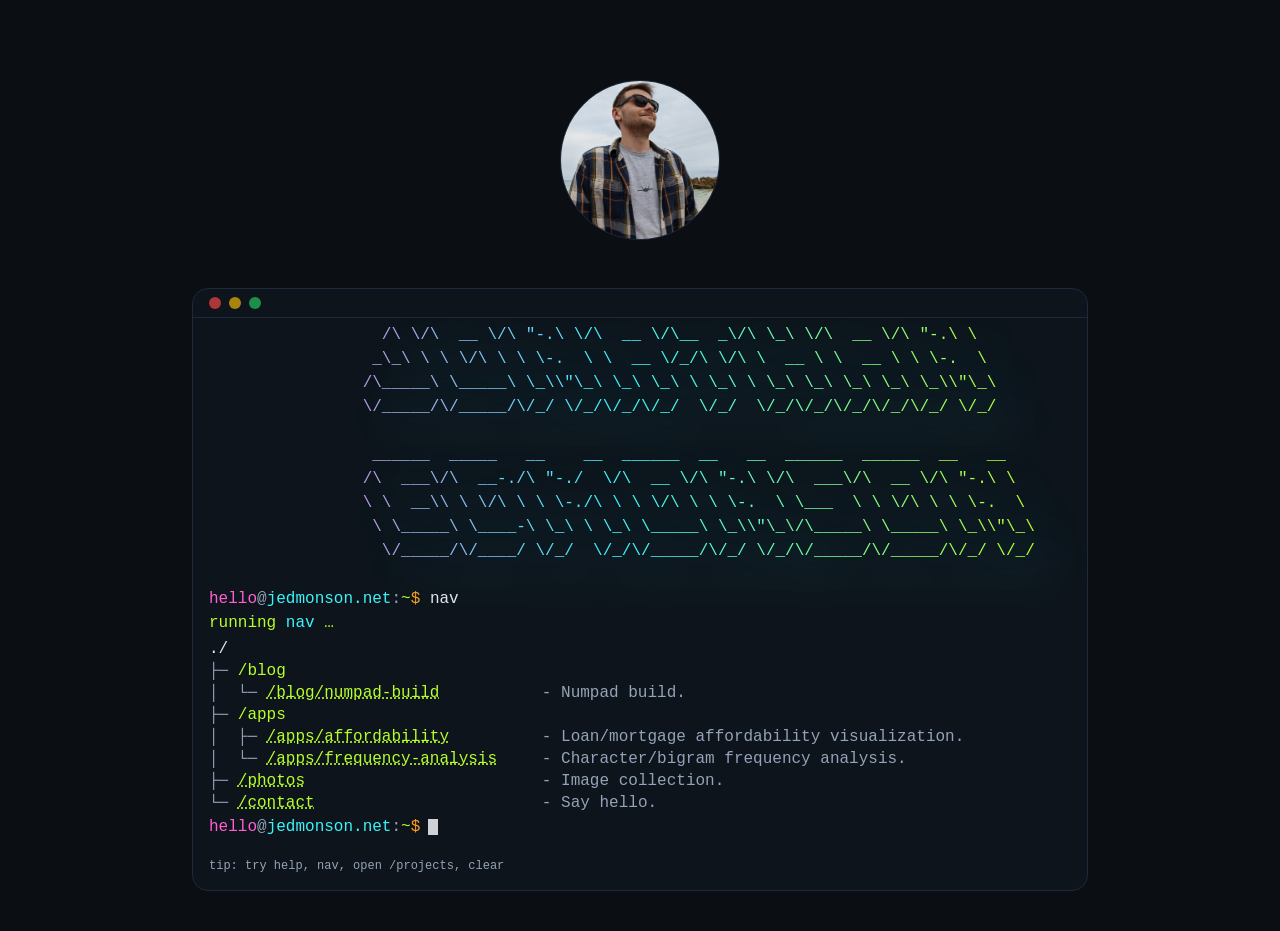
==== index.html @ d6da4b5f "Updates" ====
<!DOCTYPE html><!--hPspwB7ztLzhNXKHfV_nj--><html lang="en" class="space_grotesk_fb46a143-module__pjLNiW__variable ubuntu_mono_468e43f7-module__rCY5oG__variable"><head><meta charSet="utf-8"/><meta name="viewport" content="width=device-width, initial-scale=1"/><link rel="preload" href="/_next/static/media/0c89a48fa5027cee-s.p.4564287c.woff2" as="font" crossorigin="" type="font/woff2"/><link rel="preload" href="/_next/static/media/61632ccc178e84bd-s.p.db44ccba.woff2" as="font" crossorigin="" type="font/woff2"/><link rel="preload" href="/_next/static/media/f993dba6660b9bd1-s.p.c21cf68e.woff2" as="font" crossorigin="" type="font/woff2"/><link rel="preload" as="image" href="/pics/headshot1.jpg"/><link rel="stylesheet" href="/_next/static/chunks/d508c088ffe432ab.css" data-precedence="next"/><link rel="stylesheet" href="/_next/static/chunks/d058c4125a33ba84.css" data-precedence="next"/><link rel="preload" as="script" fetchPriority="low" href="/_next/static/chunks/8225301e3b9dea7f.js"/><script src="/_next/static/chunks/d1a8cac2f0e8a33d.js" async=""></script><script src="/_next/static/chunks/053523a1195d1477.js" async=""></script><script src="/_next/static/chunks/72932e4714423446.js" async=""></script><script src="/_next/static/chunks/turbopack-77e9cb626521963f.js" async=""></script><script src="/_next/static/chunks/221d1285eee8946b.js" async=""></script><script src="/_next/static/chunks/8d30d41594a0d9d9.js" async=""></script><script src="/_next/static/chunks/a7d1317ad844e927.js" async=""></script><script src="/_next/static/chunks/71174c0bf6d02a50.js" async=""></script><link rel="preload" href="https://www.googletagmanager.com/gtag/js?id=G-EGDLX3E1JZ" as="script"/><meta name="next-size-adjust" content=""/><title>Jonathan Edmonson</title><meta name="description" content="Jonathan Edmonson | An aspiring technologist with expertise in software engineering, data systems, and problem solving."/><script src="/_next/static/chunks/a6dad97d9634a72d.js" noModule=""></script></head><body class="min-h-screen bg-terminal-bg text-terminal-text antialiased font-sans"><div hidden=""><!--$--><!--/$--></div><div class="flex justify-center min-h-screen p-8 md:p-10"><div class="w-full max-w-4xl space-y-10 md:space-y-12"><div class="flex justify-center pt-6 md:pt-10"><div class="relative h-40 w-40 rounded-full border border-slate-800 bg-terminal-panel shadow-soft overflow-hidden"><img alt="Profile" width="160" height="160" decoding="async" data-nimg="1" class="h-full w-full object-cover scale-x-[-1]" style="color:transparent" src="/pics/headshot1.jpg"/></div></div><div class="rounded-2xl shadow-soft bg-terminal-panel border border-slate-800 font-mono"><div class="flex items-center gap-2 px-4 py-2 border-b border-slate-800"><span class="size-3 rounded-full bg-red-500/70"></span><span class="size-3 rounded-full bg-yellow-500/70"></span><span class="size-3 rounded-full bg-green-500/70"></span></div><div class="px-4 py-5 h-[60vh] md:h-[60vh] overflow-auto leading-snug"></div><div class="px-4 pb-4 text-xs text-terminal-dim">tip: try <code>help</code>, <code>nav</code>,<!-- --> <code>open /projects</code>, <code>clear</code></div></div></div></div><!--$--><!--/$--><script src="/_next/static/chunks/8225301e3b9dea7f.js" id="_R_" async=""></script><script>(self.__next_f=self.__next_f||[]).push([0])</script><script>self.__next_f.push([1,"1:\"$Sreact.fragment\"\n2:I[16008,[\"/_next/static/chunks/221d1285eee8946b.js\",\"/_next/static/chunks/8d30d41594a0d9d9.js\"],\"default\"]\n3:I[75830,[\"/_next/static/chunks/221d1285eee8946b.js\",\"/_next/static/chunks/8d30d41594a0d9d9.js\"],\"default\"]\n4:I[5767,[\"/_next/static/chunks/221d1285eee8946b.js\",\"/_next/static/chunks/8d30d41594a0d9d9.js\"],\"GoogleAnalytics\"]\n5:I[32954,[\"/_next/static/chunks/221d1285eee8946b.js\",\"/_next/static/chunks/8d30d41594a0d9d9.js\",\"/_next/static/chunks/a7d1317ad844e927.js\",\"/_next/static/chunks/71174c0bf6d02a50.js\"],\"default\"]\n6:I[59769,[\"/_next/static/chunks/221d1285eee8946b.js\",\"/_next/static/chunks/8d30d41594a0d9d9.js\"],\"OutletBoundary\"]\n8:I[9686,[\"/_next/static/chunks/221d1285eee8946b.js\",\"/_next/static/chunks/8d30d41594a0d9d9.js\"],\"AsyncMetadataOutlet\"]\na:I[59769,[\"/_next/static/chunks/221d1285eee8946b.js\",\"/_next/static/chunks/8d30d41594a0d9d9.js\"],\"ViewportBoundary\"]\nc:I[59769,[\"/_next/static/chunks/221d1285eee8946b.js\",\"/_next/static/chunks/8d30d41594a0d9d9.js\"],\"MetadataBoundary\"]\nd:\"$Sreact.suspense\"\nf:I[76323,[\"/_next/static/chunks/221d1285eee8946b.js\",\"/_next/static/chunks/8d30d41594a0d9d9.js\"],\"default\"]\n:HL[\"/_next/static/chunks/d508c088ffe432ab.css\",\"style\"]\n:HL[\"/_next/static/media/0c89a48fa5027cee-s.p.4564287c.woff2\",\"font\",{\"crossOrigin\":\"\",\"type\":\"font/woff2\"}]\n:HL[\"/_next/static/media/61632ccc178e84bd-s.p.db44ccba.woff2\",\"font\",{\"crossOrigin\":\"\",\"type\":\"font/woff2\"}]\n:HL[\"/_next/static/media/f993dba6660b9bd1-s.p.c21cf68e.woff2\",\"font\",{\"crossOrigin\":\"\",\"type\":\"font/woff2\"}]\n:HL[\"/_next/static/chunks/d058c4125a33ba84.css\",\"style\"]\n"])</script><script>self.__next_f.push([1,"0:{\"P\":null,\"b\":\"hPspwB7ztLzhNXKHfV-nj\",\"p\":\"\",\"c\":[\"\",\"\"],\"i\":false,\"f\":[[[\"\",{\"children\":[\"(terminal)\",{\"children\":[\"__PAGE__\",{}]}]},\"$undefined\",\"$undefined\",true],[\"\",[\"$\",\"$1\",\"c\",{\"children\":[[[\"$\",\"link\",\"0\",{\"rel\":\"stylesheet\",\"href\":\"/_next/static/chunks/d508c088ffe432ab.css\",\"precedence\":\"next\",\"crossOrigin\":\"$undefined\",\"nonce\":\"$undefined\"}],[\"$\",\"script\",\"script-0\",{\"src\":\"/_next/static/chunks/221d1285eee8946b.js\",\"async\":true,\"nonce\":\"$undefined\"}],[\"$\",\"script\",\"script-1\",{\"src\":\"/_next/static/chunks/8d30d41594a0d9d9.js\",\"async\":true,\"nonce\":\"$undefined\"}]],[\"$\",\"html\",null,{\"lang\":\"en\",\"className\":\"space_grotesk_fb46a143-module__pjLNiW__variable ubuntu_mono_468e43f7-module__rCY5oG__variable\",\"children\":[[\"$\",\"body\",null,{\"className\":\"min-h-screen bg-terminal-bg text-terminal-text antialiased font-sans\",\"children\":[\"$\",\"$L2\",null,{\"parallelRouterKey\":\"children\",\"error\":\"$undefined\",\"errorStyles\":\"$undefined\",\"errorScripts\":\"$undefined\",\"template\":[\"$\",\"$L3\",null,{}],\"templateStyles\":\"$undefined\",\"templateScripts\":\"$undefined\",\"notFound\":[[[\"$\",\"title\",null,{\"children\":\"404: This page could not be found.\"}],[\"$\",\"div\",null,{\"style\":{\"fontFamily\":\"system-ui,\\\"Segoe UI\\\",Roboto,Helvetica,Arial,sans-serif,\\\"Apple Color Emoji\\\",\\\"Segoe UI Emoji\\\"\",\"height\":\"100vh\",\"textAlign\":\"center\",\"display\":\"flex\",\"flexDirection\":\"column\",\"alignItems\":\"center\",\"justifyContent\":\"center\"},\"children\":[\"$\",\"div\",null,{\"children\":[[\"$\",\"style\",null,{\"dangerouslySetInnerHTML\":{\"__html\":\"body{color:#000;background:#fff;margin:0}.next-error-h1{border-right:1px solid rgba(0,0,0,.3)}@media (prefers-color-scheme:dark){body{color:#fff;background:#000}.next-error-h1{border-right:1px solid rgba(255,255,255,.3)}}\"}}],[\"$\",\"h1\",null,{\"className\":\"next-error-h1\",\"style\":{\"display\":\"inline-block\",\"margin\":\"0 20px 0 0\",\"padding\":\"0 23px 0 0\",\"fontSize\":24,\"fontWeight\":500,\"verticalAlign\":\"top\",\"lineHeight\":\"49px\"},\"children\":404}],[\"$\",\"div\",null,{\"style\":{\"display\":\"inline-block\"},\"children\":[\"$\",\"h2\",null,{\"style\":{\"fontSize\":14,\"fontWeight\":400,\"lineHeight\":\"49px\",\"margin\":0},\"children\":\"This page could not be found.\"}]}]]}]}]],[]],\"forbidden\":\"$undefined\",\"unauthorized\":\"$undefined\"}]}],[\"$\",\"$L4\",null,{\"gaId\":\"G-EGDLX3E1JZ\"}]]}]]}],{\"children\":[\"(terminal)\",[\"$\",\"$1\",\"c\",{\"children\":[null,[\"$\",\"$L2\",null,{\"parallelRouterKey\":\"children\",\"error\":\"$undefined\",\"errorStyles\":\"$undefined\",\"errorScripts\":\"$undefined\",\"template\":[\"$\",\"$L3\",null,{}],\"templateStyles\":\"$undefined\",\"templateScripts\":\"$undefined\",\"notFound\":[[[\"$\",\"title\",null,{\"children\":\"404: This page could not be found.\"}],[\"$\",\"div\",null,{\"style\":\"$0:f:0:1:1:props:children:1:props:children:0:props:children:props:notFound:0:1:props:style\",\"children\":[\"$\",\"div\",null,{\"children\":[[\"$\",\"style\",null,{\"dangerouslySetInnerHTML\":{\"__html\":\"body{color:#000;background:#fff;margin:0}.next-error-h1{border-right:1px solid rgba(0,0,0,.3)}@media (prefers-color-scheme:dark){body{color:#fff;background:#000}.next-error-h1{border-right:1px solid rgba(255,255,255,.3)}}\"}}],[\"$\",\"h1\",null,{\"className\":\"next-error-h1\",\"style\":\"$0:f:0:1:1:props:children:1:props:children:0:props:children:props:notFound:0:1:props:children:props:children:1:props:style\",\"children\":404}],[\"$\",\"div\",null,{\"style\":\"$0:f:0:1:1:props:children:1:props:children:0:props:children:props:notFound:0:1:props:children:props:children:2:props:style\",\"children\":[\"$\",\"h2\",null,{\"style\":\"$0:f:0:1:1:props:children:1:props:children:0:props:children:props:notFound:0:1:props:children:props:children:2:props:children:props:style\",\"children\":\"This page could not be found.\"}]}]]}]}]],[]],\"forbidden\":\"$undefined\",\"unauthorized\":\"$undefined\"}]]}],{\"children\":[\"__PAGE__\",[\"$\",\"$1\",\"c\",{\"children\":[[\"$\",\"$L5\",null,{}],[[\"$\",\"link\",\"0\",{\"rel\":\"stylesheet\",\"href\":\"/_next/static/chunks/d058c4125a33ba84.css\",\"precedence\":\"next\",\"crossOrigin\":\"$undefined\",\"nonce\":\"$undefined\"}],[\"$\",\"script\",\"script-0\",{\"src\":\"/_next/static/chunks/a7d1317ad844e927.js\",\"async\":true,\"nonce\":\"$undefined\"}],[\"$\",\"script\",\"script-1\",{\"src\":\"/_next/static/chunks/71174c0bf6d02a50.js\",\"async\":true,\"nonce\":\"$undefined\"}]],[\"$\",\"$L6\",null,{\"children\":[\"$L7\",[\"$\",\"$L8\",null,{\"promise\":\"$@9\"}]]}]]}],{},null,false]},null,false]},null,false],[\"$\",\"$1\",\"h\",{\"children\":[null,[[\"$\",\"$La\",null,{\"children\":\"$Lb\"}],[\"$\",\"meta\",null,{\"name\":\"next-size-adjust\",\"content\":\"\"}]],[\"$\",\"$Lc\",null,{\"children\":[\"$\",\"div\",null,{\"hidden\":true,\"children\":[\"$\",\"$d\",null,{\"fallback\":null,\"children\":\"$Le\"}]}]}]]}],false]],\"m\":\"$undefined\",\"G\":[\"$f\",[[\"$\",\"link\",\"0\",{\"rel\":\"stylesheet\",\"href\":\"/_next/static/chunks/d508c088ffe432ab.css\",\"precedence\":\"next\",\"crossOrigin\":\"$undefined\",\"nonce\":\"$undefined\"}]]],\"s\":false,\"S\":true}\n"])</script><script>self.__next_f.push([1,"b:[[\"$\",\"meta\",\"0\",{\"charSet\":\"utf-8\"}],[\"$\",\"meta\",\"1\",{\"name\":\"viewport\",\"content\":\"width=device-width, initial-scale=1\"}]]\n7:null\n"])</script><script>self.__next_f.push([1,"9:{\"metadata\":[[\"$\",\"title\",\"0\",{\"children\":\"Jonathan Edmonson\"}],[\"$\",\"meta\",\"1\",{\"name\":\"description\",\"content\":\"Jonathan Edmonson | An aspiring technologist with expertise in software engineering, data systems, and problem solving.\"}]],\"error\":null,\"digest\":\"$undefined\"}\n"])</script><script>self.__next_f.push([1,"e:\"$9:metadata\"\n"])</script></body></html>
---- _next/static/chunks/d508c088ffe432ab.css ----
*,:before,:after{--tw-border-spacing-x:0;--tw-border-spacing-y:0;--tw-translate-x:0;--tw-translate-y:0;--tw-rotate:0;--tw-skew-x:0;--tw-skew-y:0;--tw-scale-x:1;--tw-scale-y:1;--tw-pan-x: ;--tw-pan-y: ;--tw-pinch-zoom: ;--tw-scroll-snap-strictness:proximity;--tw-gradient-from-position: ;--tw-gradient-via-position: ;--tw-gradient-to-position: ;--tw-ordinal: ;--tw-slashed-zero: ;--tw-numeric-figure: ;--tw-numeric-spacing: ;--tw-numeric-fraction: ;--tw-ring-inset: ;--tw-ring-offset-width:0px;--tw-ring-offset-color:#fff;--tw-ring-color:rgba(59,130,246,.5);--tw-ring-offset-shadow:0 0 transparent;--tw-ring-shadow:0 0 transparent;--tw-shadow:0 0 transparent;--tw-shadow-colored:0 0 transparent;--tw-blur: ;--tw-brightness: ;--tw-contrast: ;--tw-grayscale: ;--tw-hue-rotate: ;--tw-invert: ;--tw-saturate: ;--tw-sepia: ;--tw-drop-shadow: ;--tw-backdrop-blur: ;--tw-backdrop-brightness: ;--tw-backdrop-contrast: ;--tw-backdrop-grayscale: ;--tw-backdrop-hue-rotate: ;--tw-backdrop-invert: ;--tw-backdrop-opacity: ;--tw-backdrop-saturate: ;--tw-backdrop-sepia: ;--tw-contain-size: ;--tw-contain-layout: ;--tw-contain-paint: ;--tw-contain-style: }::backdrop{--tw-border-spacing-x:0;--tw-border-spacing-y:0;--tw-translate-x:0;--tw-translate-y:0;--tw-rotate:0;--tw-skew-x:0;--tw-skew-y:0;--tw-scale-x:1;--tw-scale-y:1;--tw-pan-x: ;--tw-pan-y: ;--tw-pinch-zoom: ;--tw-scroll-snap-strictness:proximity;--tw-gradient-from-position: ;--tw-gradient-via-position: ;--tw-gradient-to-position: ;--tw-ordinal: ;--tw-slashed-zero: ;--tw-numeric-figure: ;--tw-numeric-spacing: ;--tw-numeric-fraction: ;--tw-ring-inset: ;--tw-ring-offset-width:0px;--tw-ring-offset-color:#fff;--tw-ring-color:rgba(59,130,246,.5);--tw-ring-offset-shadow:0 0 transparent;--tw-ring-shadow:0 0 transparent;--tw-shadow:0 0 transparent;--tw-shadow-colored:0 0 transparent;--tw-blur: ;--tw-brightness: ;--tw-contrast: ;--tw-grayscale: ;--tw-hue-rotate: ;--tw-invert: ;--tw-saturate: ;--tw-sepia: ;--tw-drop-shadow: ;--tw-backdrop-blur: ;--tw-backdrop-brightness: ;--tw-backdrop-contrast: ;--tw-backdrop-grayscale: ;--tw-backdrop-hue-rotate: ;--tw-backdrop-invert: ;--tw-backdrop-opacity: ;--tw-backdrop-saturate: ;--tw-backdrop-sepia: ;--tw-contain-size: ;--tw-contain-layout: ;--tw-contain-paint: ;--tw-contain-style: }*,:before,:after{box-sizing:border-box;border:0 solid #e5e7eb}:before,:after{--tw-content:""}html,:host{-webkit-text-size-adjust:100%;-moz-tab-size:4;tab-size:4;font-feature-settings:normal;font-variation-settings:normal;-webkit-tap-highlight-color:transparent;font-family:ui-sans-serif,system-ui,-apple-system,BlinkMacSystemFont,Segoe UI,Roboto,Noto Sans,Ubuntu,Cantarell,Helvetica Neue,sans-serif,Apple Color Emoji,Segoe UI Emoji,Segoe UI Symbol,Noto Color Emoji;line-height:1.5}body{line-height:inherit;margin:0}hr{height:0;color:inherit;border-top-width:1px}abbr:where([title]){-webkit-text-decoration:underline dotted;text-decoration:underline dotted}h1,h2,h3,h4,h5,h6{font-size:inherit;font-weight:inherit}a{color:inherit;-webkit-text-decoration:inherit;text-decoration:inherit}b,strong{font-weight:bolder}code,kbd,samp,pre{font-feature-settings:normal;font-variation-settings:normal;font-family:ui-monospace,SFMono-Regular,Menlo,Monaco,Consolas,Liberation Mono,Courier New,monospace;font-size:1em}small{font-size:80%}sub,sup{vertical-align:baseline;font-size:75%;line-height:0;position:relative}sub{bottom:-.25em}sup{top:-.5em}table{text-indent:0;border-color:inherit;border-collapse:collapse}button,input,optgroup,select,textarea{font-feature-settings:inherit;font-variation-settings:inherit;font-family:inherit;font-size:100%;font-weight:inherit;line-height:inherit;letter-spacing:inherit;color:inherit;margin:0;padding:0}button,select{text-transform:none}button{-webkit-appearance:button;background-color:transparent;background-image:none}input:where([type=button]){-webkit-appearance:button;background-color:transparent;background-image:none}input:where([type=reset]){-webkit-appearance:button;background-color:transparent;background-image:none}input:where([type=submit]){-webkit-appearance:button;background-color:transparent;background-image:none}:-moz-focusring{outline:auto}:-moz-ui-invalid{box-shadow:none}progress{vertical-align:baseline}::-webkit-inner-spin-button{height:auto}::-webkit-outer-spin-button{height:auto}[type=search]{-webkit-appearance:textfield;outline-offset:-2px}::-webkit-search-decoration{-webkit-appearance:none}::-webkit-file-upload-button{-webkit-appearance:button;font:inherit}summary{display:list-item}blockquote,dl,dd,h1,h2,h3,h4,h5,h6,hr,figure,p,pre{margin:0}fieldset{margin:0;padding:0}legend{padding:0}ol,ul,menu{margin:0;padding:0;list-style:none}dialog{padding:0}textarea{resize:vertical}input::placeholder,textarea::placeholder{opacity:1;color:#9ca3af}button,[role=button]{cursor:pointer}:disabled{cursor:default}img,svg,video,canvas,audio,iframe,embed,object{vertical-align:middle;display:block}img,video{max-width:100%;height:auto}[hidden]:where(:not([hidden=until-found])){display:none}.prose{color:var(--tw-prose-body);max-width:65ch}.prose :where(p):not(:where([class~=not-prose],[class~=not-prose] *)){margin-top:1.25em;margin-bottom:1.25em}.prose :where([class~=lead]):not(:where([class~=not-prose],[class~=not-prose] *)){color:var(--tw-prose-lead);margin-top:1.2em;margin-bottom:1.2em;font-size:1.25em;line-height:1.6}.prose :where(a):not(:where([class~=not-prose],[class~=not-prose] *)){color:var(--tw-prose-links);font-weight:500;text-decoration:underline}.prose :where(strong):not(:where([class~=not-prose],[class~=not-prose] *)){color:var(--tw-prose-bold);font-weight:600}.prose :where(a strong):not(:where([class~=not-prose],[class~=not-prose] *)){color:inherit}.prose :where(blockquote strong):not(:where([class~=not-prose],[class~=not-prose] *)){color:inherit}.prose :where(thead th strong):not(:where([class~=not-prose],[class~=not-prose] *)){color:inherit}.prose :where(ol):not(:where([class~=not-prose],[class~=not-prose] *)){margin-top:1.25em;margin-bottom:1.25em;list-style-type:decimal}.prose :where(ol):not(:where([class~=not-prose],[class~=not-prose] *)):not(:-webkit-any(:lang(ae),:lang(ar),:lang(arc),:lang(bcc),:lang(bqi),:lang(ckb),:lang(dv),:lang(fa),:lang(glk),:lang(he),:lang(ku),:lang(mzn),:lang(nqo),:lang(pnb),:lang(ps),:lang(sd),:lang(ug),:lang(ur),:lang(yi))){padding-left:1.625em}.prose :where(ol):not(:where([class~=not-prose],[class~=not-prose] *)):not(:-moz-any(:lang(ae),:lang(ar),:lang(arc),:lang(bcc),:lang(bqi),:lang(ckb),:lang(dv),:lang(fa),:lang(glk),:lang(he),:lang(ku),:lang(mzn),:lang(nqo),:lang(pnb),:lang(ps),:lang(sd),:lang(ug),:lang(ur),:lang(yi))){padding-left:1.625em}.prose :where(ol):not(:where([class~=not-prose],[class~=not-prose] *)):not(:is(:lang(ae),:lang(ar),:lang(arc),:lang(bcc),:lang(bqi),:lang(ckb),:lang(dv),:lang(fa),:lang(glk),:lang(he),:lang(ku),:lang(mzn),:lang(nqo),:lang(pnb),:lang(ps),:lang(sd),:lang(ug),:lang(ur),:lang(yi))){padding-left:1.625em}.prose :where(ol):not(:where([class~=not-prose],[class~=not-prose] *)):-webkit-any(:lang(ae),:lang(ar),:lang(arc),:lang(bcc),:lang(bqi),:lang(ckb),:lang(dv),:lang(fa),:lang(glk),:lang(he),:lang(ku),:lang(mzn),:lang(nqo),:lang(pnb),:lang(ps),:lang(sd),:lang(ug),:lang(ur),:lang(yi)){padding-right:1.625em}.prose :where(ol):not(:where([class~=not-prose],[class~=not-prose] *)):-moz-any(:lang(ae),:lang(ar),:lang(arc),:lang(bcc),:lang(bqi),:lang(ckb),:lang(dv),:lang(fa),:lang(glk),:lang(he),:lang(ku),:lang(mzn),:lang(nqo),:lang(pnb),:lang(ps),:lang(sd),:lang(ug),:lang(ur),:lang(yi)){padding-right:1.625em}.prose :where(ol):not(:where([class~=not-prose],[class~=not-prose] *)):is(:lang(ae),:lang(ar),:lang(arc),:lang(bcc),:lang(bqi),:lang(ckb),:lang(dv),:lang(fa),:lang(glk),:lang(he),:lang(ku),:lang(mzn),:lang(nqo),:lang(pnb),:lang(ps),:lang(sd),:lang(ug),:lang(ur),:lang(yi)){padding-right:1.625em}.prose :where(ol[type=A]):not(:where([class~=not-prose],[class~=not-prose] *)){list-style-type:upper-alpha}.prose :where(ol[type=a]):not(:where([class~=not-prose],[class~=not-prose] *)){list-style-type:lower-alpha}.prose :where(ol[type=A s]):not(:where([class~=not-prose],[class~=not-prose] *)){list-style-type:upper-alpha}.prose :where(ol[type=a s]):not(:where([class~=not-prose],[class~=not-prose] *)){list-style-type:lower-alpha}.prose :where(ol[type=I]):not(:where([class~=not-prose],[class~=not-prose] *)){list-style-type:upper-roman}.prose :where(ol[type=i]):not(:where([class~=not-prose],[class~=not-prose] *)){list-style-type:lower-roman}.prose :where(ol[type=I s]):not(:where([class~=not-prose],[class~=not-prose] *)){list-style-type:upper-roman}.prose :where(ol[type=i s]):not(:where([class~=not-prose],[class~=not-prose] *)){list-style-type:lower-roman}.prose :where(ol[type="1"]):not(:where([class~=not-prose],[class~=not-prose] *)){list-style-type:decimal}.prose :where(ul):not(:where([class~=not-prose],[class~=not-prose] *)){margin-top:1.25em;margin-bottom:1.25em;list-style-type:disc}.prose :where(ul):not(:where([class~=not-prose],[class~=not-prose] *)):not(:-webkit-any(:lang(ae),:lang(ar),:lang(arc),:lang(bcc),:lang(bqi),:lang(ckb),:lang(dv),:lang(fa),:lang(glk),:lang(he),:lang(ku),:lang(mzn),:lang(nqo),:lang(pnb),:lang(ps),:lang(sd),:lang(ug),:lang(ur),:lang(yi))){padding-left:1.625em}.prose :where(ul):not(:where([class~=not-prose],[class~=not-prose] *)):not(:-moz-any(:lang(ae),:lang(ar),:lang(arc),:lang(bcc),:lang(bqi),:lang(ckb),:lang(dv),:lang(fa),:lang(glk),:lang(he),:lang(ku),:lang(mzn),:lang(nqo),:lang(pnb),:lang(ps),:lang(sd),:lang(ug),:lang(ur),:lang(yi))){padding-left:1.625em}.prose :where(ul):not(:where([class~=not-prose],[class~=not-prose] *)):not(:is(:lang(ae),:lang(ar),:lang(arc),:lang(bcc),:lang(bqi),:lang(ckb),:lang(dv),:lang(fa),:lang(glk),:lang(he),:lang(ku),:lang(mzn),:lang(nqo),:lang(pnb),:lang(ps),:lang(sd),:lang(ug),:lang(ur),:lang(yi))){padding-left:1.625em}.prose :where(ul):not(:where([class~=not-prose],[class~=not-prose] *)):-webkit-any(:lang(ae),:lang(ar),:lang(arc),:lang(bcc),:lang(bqi),:lang(ckb),:lang(dv),:lang(fa),:lang(glk),:lang(he),:lang(ku),:lang(mzn),:lang(nqo),:lang(pnb),:lang(ps),:lang(sd),:lang(ug),:lang(ur),:lang(yi)){padding-right:1.625em}.prose :where(ul):not(:where([class~=not-prose],[class~=not-prose] *)):-moz-any(:lang(ae),:lang(ar),:lang(arc),:lang(bcc),:lang(bqi),:lang(ckb),:lang(dv),:lang(fa),:lang(glk),:lang(he),:lang(ku),:lang(mzn),:lang(nqo),:lang(pnb),:lang(ps),:lang(sd),:lang(ug),:lang(ur),:lang(yi)){padding-right:1.625em}.prose :where(ul):not(:where([class~=not-prose],[class~=not-prose] *)):is(:lang(ae),:lang(ar),:lang(arc),:lang(bcc),:lang(bqi),:lang(ckb),:lang(dv),:lang(fa),:lang(glk),:lang(he),:lang(ku),:lang(mzn),:lang(nqo),:lang(pnb),:lang(ps),:lang(sd),:lang(ug),:lang(ur),:lang(yi)){padding-right:1.625em}.prose :where(ol>li):not(:where([class~=not-prose],[class~=not-prose] *))::marker{color:var(--tw-prose-counters);font-weight:400}.prose :where(ul>li):not(:where([class~=not-prose],[class~=not-prose] *))::marker{color:var(--tw-prose-bullets)}.prose :where(dt):not(:where([class~=not-prose],[class~=not-prose] *)){color:var(--tw-prose-headings);margin-top:1.25em;font-weight:600}.prose :where(hr):not(:where([class~=not-prose],[class~=not-prose] *)){border-color:var(--tw-prose-hr);border-top-width:1px;margin-top:3em;margin-bottom:3em}.prose :where(blockquote):not(:where([class~=not-prose],[class~=not-prose] *)){color:var(--tw-prose-quotes);quotes:"“""”""‘""’";margin-top:1.6em;margin-bottom:1.6em;font-style:italic;font-weight:500}.prose :where(blockquote):not(:where([class~=not-prose],[class~=not-prose] *)):not(:-webkit-any(:lang(ae),:lang(ar),:lang(arc),:lang(bcc),:lang(bqi),:lang(ckb),:lang(dv),:lang(fa),:lang(glk),:lang(he),:lang(ku),:lang(mzn),:lang(nqo),:lang(pnb),:lang(ps),:lang(sd),:lang(ug),:lang(ur),:lang(yi))){border-left-width:.25rem;border-left-color:var(--tw-prose-quote-borders);padding-left:1em}.prose :where(blockquote):not(:where([class~=not-prose],[class~=not-prose] *)):not(:-moz-any(:lang(ae),:lang(ar),:lang(arc),:lang(bcc),:lang(bqi),:lang(ckb),:lang(dv),:lang(fa),:lang(glk),:lang(he),:lang(ku),:lang(mzn),:lang(nqo),:lang(pnb),:lang(ps),:lang(sd),:lang(ug),:lang(ur),:lang(yi))){border-left-width:.25rem;border-left-color:var(--tw-prose-quote-borders);padding-left:1em}.prose :where(blockquote):not(:where([class~=not-prose],[class~=not-prose] *)):not(:is(:lang(ae),:lang(ar),:lang(arc),:lang(bcc),:lang(bqi),:lang(ckb),:lang(dv),:lang(fa),:lang(glk),:lang(he),:lang(ku),:lang(mzn),:lang(nqo),:lang(pnb),:lang(ps),:lang(sd),:lang(ug),:lang(ur),:lang(yi))){border-left-width:.25rem;border-left-color:var(--tw-prose-quote-borders);padding-left:1em}.prose :where(blockquote):not(:where([class~=not-prose],[class~=not-prose] *)):-webkit-any(:lang(ae),:lang(ar),:lang(arc),:lang(bcc),:lang(bqi),:lang(ckb),:lang(dv),:lang(fa),:lang(glk),:lang(he),:lang(ku),:lang(mzn),:lang(nqo),:lang(pnb),:lang(ps),:lang(sd),:lang(ug),:lang(ur),:lang(yi)){border-right-width:.25rem;border-right-color:var(--tw-prose-quote-borders);padding-right:1em}.prose :where(blockquote):not(:where([class~=not-prose],[class~=not-prose] *)):-moz-any(:lang(ae),:lang(ar),:lang(arc),:lang(bcc),:lang(bqi),:lang(ckb),:lang(dv),:lang(fa),:lang(glk),:lang(he),:lang(ku),:lang(mzn),:lang(nqo),:lang(pnb),:lang(ps),:lang(sd),:lang(ug),:lang(ur),:lang(yi)){border-right-width:.25rem;border-right-color:var(--tw-prose-quote-borders);padding-right:1em}.prose :where(blockquote):not(:where([class~=not-prose],[class~=not-prose] *)):is(:lang(ae),:lang(ar),:lang(arc),:lang(bcc),:lang(bqi),:lang(ckb),:lang(dv),:lang(fa),:lang(glk),:lang(he),:lang(ku),:lang(mzn),:lang(nqo),:lang(pnb),:lang(ps),:lang(sd),:lang(ug),:lang(ur),:lang(yi)){border-right-width:.25rem;border-right-color:var(--tw-prose-quote-borders);padding-right:1em}.prose :where(blockquote p:first-of-type):not(:where([class~=not-prose],[class~=not-prose] *)):before{content:open-quote}.prose :where(blockquote p:last-of-type):not(:where([class~=not-prose],[class~=not-prose] *)):after{content:close-quote}.prose :where(h1):not(:where([class~=not-prose],[class~=not-prose] *)){color:var(--tw-prose-headings);margin-top:0;margin-bottom:.888889em;font-size:2.25em;font-weight:800;line-height:1.11111}.prose :where(h1 strong):not(:where([class~=not-prose],[class~=not-prose] *)){color:inherit;font-weight:900}.prose :where(h2):not(:where([class~=not-prose],[class~=not-prose] *)){color:var(--tw-prose-headings);margin-top:2em;margin-bottom:1em;font-size:1.5em;font-weight:700;line-height:1.33333}.prose :where(h2 strong):not(:where([class~=not-prose],[class~=not-prose] *)){color:inherit;font-weight:800}.prose :where(h3):not(:where([class~=not-prose],[class~=not-prose] *)){color:var(--tw-prose-headings);margin-top:1.6em;margin-bottom:.6em;font-size:1.25em;font-weight:600;line-height:1.6}.prose :where(h3 strong):not(:where([class~=not-prose],[class~=not-prose] *)){color:inherit;font-weight:700}.prose :where(h4):not(:where([class~=not-prose],[class~=not-prose] *)){color:var(--tw-prose-headings);margin-top:1.5em;margin-bottom:.5em;font-weight:600;line-height:1.5}.prose :where(h4 strong):not(:where([class~=not-prose],[class~=not-prose] *)){color:inherit;font-weight:700}.prose :where(img):not(:where([class~=not-prose],[class~=not-prose] *)){margin-top:2em;margin-bottom:2em}.prose :where(picture):not(:where([class~=not-prose],[class~=not-prose] *)){margin-top:2em;margin-bottom:2em;display:block}.prose :where(video):not(:where([class~=not-prose],[class~=not-prose] *)){margin-top:2em;margin-bottom:2em}.prose :where(kbd):not(:where([class~=not-prose],[class~=not-prose] *)){color:var(--tw-prose-kbd);box-shadow:0 0 0 1px var(--tw-prose-kbd-shadows),0 3px 0 var(--tw-prose-kbd-shadows);padding-top:.1875em;padding-bottom:.1875em;border-radius:.3125rem;font-family:inherit;font-size:.875em;font-weight:500}.prose :where(kbd):not(:where([class~=not-prose],[class~=not-prose] *)):not(:-webkit-any(:lang(ae),:lang(ar),:lang(arc),:lang(bcc),:lang(bqi),:lang(ckb),:lang(dv),:lang(fa),:lang(glk),:lang(he),:lang(ku),:lang(mzn),:lang(nqo),:lang(pnb),:lang(ps),:lang(sd),:lang(ug),:lang(ur),:lang(yi))){padding-left:.375em;padding-right:.375em}.prose :where(kbd):not(:where([class~=not-prose],[class~=not-prose] *)):not(:-moz-any(:lang(ae),:lang(ar),:lang(arc),:lang(bcc),:lang(bqi),:lang(ckb),:lang(dv),:lang(fa),:lang(glk),:lang(he),:lang(ku),:lang(mzn),:lang(nqo),:lang(pnb),:lang(ps),:lang(sd),:lang(ug),:lang(ur),:lang(yi))){padding-left:.375em;padding-right:.375em}.prose :where(kbd):not(:where([class~=not-prose],[class~=not-prose] *)):not(:is(:lang(ae),:lang(ar),:lang(arc),:lang(bcc),:lang(bqi),:lang(ckb),:lang(dv),:lang(fa),:lang(glk),:lang(he),:lang(ku),:lang(mzn),:lang(nqo),:lang(pnb),:lang(ps),:lang(sd),:lang(ug),:lang(ur),:lang(yi))){padding-left:.375em;padding-right:.375em}.prose :where(kbd):not(:where([class~=not-prose],[class~=not-prose] *)):-webkit-any(:lang(ae),:lang(ar),:lang(arc),:lang(bcc),:lang(bqi),:lang(ckb),:lang(dv),:lang(fa),:lang(glk),:lang(he),:lang(ku),:lang(mzn),:lang(nqo),:lang(pnb),:lang(ps),:lang(sd),:lang(ug),:lang(ur),:lang(yi)){padding-left:.375em;padding-right:.375em}.prose :where(kbd):not(:where([class~=not-prose],[class~=not-prose] *)):-moz-any(:lang(ae),:lang(ar),:lang(arc),:lang(bcc),:lang(bqi),:lang(ckb),:lang(dv),:lang(fa),:lang(glk),:lang(he),:lang(ku),:lang(mzn),:lang(nqo),:lang(pnb),:lang(ps),:lang(sd),:lang(ug),:lang(ur),:lang(yi)){padding-left:.375em;padding-right:.375em}.prose :where(kbd):not(:where([class~=not-prose],[class~=not-prose] *)):is(:lang(ae),:lang(ar),:lang(arc),:lang(bcc),:lang(bqi),:lang(ckb),:lang(dv),:lang(fa),:lang(glk),:lang(he),:lang(ku),:lang(mzn),:lang(nqo),:lang(pnb),:lang(ps),:lang(sd),:lang(ug),:lang(ur),:lang(yi)){padding-left:.375em;padding-right:.375em}.prose :where(code):not(:where([class~=not-prose],[class~=not-prose] *)){color:#f8fafc;background-color:rgba(15,23,42,.85);border-radius:.375rem;padding:.1em .3em;font-size:.875em;font-weight:600}.prose :where(code):not(:where([class~=not-prose],[class~=not-prose] *)):before{content:""}.prose :where(code):not(:where([class~=not-prose],[class~=not-prose] *)):after{content:""}.prose :where(a code):not(:where([class~=not-prose],[class~=not-prose] *)){color:inherit}.prose :where(h1 code):not(:where([class~=not-prose],[class~=not-prose] *)){color:inherit}.prose :where(h2 code):not(:where([class~=not-prose],[class~=not-prose] *)){color:inherit;font-size:.875em}.prose :where(h3 code):not(:where([class~=not-prose],[class~=not-prose] *)){color:inherit;font-size:.9em}.prose :where(h4 code):not(:where([class~=not-prose],[class~=not-prose] *)){color:inherit}.prose :where(blockquote code):not(:where([class~=not-prose],[class~=not-prose] *)){color:inherit}.prose :where(thead th code):not(:where([class~=not-prose],[class~=not-prose] *)){color:inherit}.prose :where(pre):not(:where([class~=not-prose],[class~=not-prose] *)){color:var(--tw-prose-pre-code);background-color:var(--tw-prose-pre-bg);padding-top:.857143em;padding-bottom:.857143em;border-radius:.375rem;margin-top:1.71429em;margin-bottom:1.71429em;font-size:.875em;font-weight:400;line-height:1.71429;overflow-x:auto}.prose :where(pre):not(:where([class~=not-prose],[class~=not-prose] *)):not(:-webkit-any(:lang(ae),:lang(ar),:lang(arc),:lang(bcc),:lang(bqi),:lang(ckb),:lang(dv),:lang(fa),:lang(glk),:lang(he),:lang(ku),:lang(mzn),:lang(nqo),:lang(pnb),:lang(ps),:lang(sd),:lang(ug),:lang(ur),:lang(yi))){padding-left:1.14286em;padding-right:1.14286em}.prose :where(pre):not(:where([class~=not-prose],[class~=not-prose] *)):not(:-moz-any(:lang(ae),:lang(ar),:lang(arc),:lang(bcc),:lang(bqi),:lang(ckb),:lang(dv),:lang(fa),:lang(glk),:lang(he),:lang(ku),:lang(mzn),:lang(nqo),:lang(pnb),:lang(ps),:lang(sd),:lang(ug),:lang(ur),:lang(yi))){padding-left:1.14286em;padding-right:1.14286em}.prose :where(pre):not(:where([class~=not-prose],[class~=not-prose] *)):not(:is(:lang(ae),:lang(ar),:lang(arc),:lang(bcc),:lang(bqi),:lang(ckb),:lang(dv),:lang(fa),:lang(glk),:lang(he),:lang(ku),:lang(mzn),:lang(nqo),:lang(pnb),:lang(ps),:lang(sd),:lang(ug),:lang(ur),:lang(yi))){padding-left:1.14286em;padding-right:1.14286em}.prose :where(pre):not(:where([class~=not-prose],[class~=not-prose] *)):-webkit-any(:lang(ae),:lang(ar),:lang(arc),:lang(bcc),:lang(bqi),:lang(ckb),:lang(dv),:lang(fa),:lang(glk),:lang(he),:lang(ku),:lang(mzn),:lang(nqo),:lang(pnb),:lang(ps),:lang(sd),:lang(ug),:lang(ur),:lang(yi)){padding-left:1.14286em;padding-right:1.14286em}.prose :where(pre):not(:where([class~=not-prose],[class~=not-prose] *)):-moz-any(:lang(ae),:lang(ar),:lang(arc),:lang(bcc),:lang(bqi),:lang(ckb),:lang(dv),:lang(fa),:lang(glk),:lang(he),:lang(ku),:lang(mzn),:lang(nqo),:lang(pnb),:lang(ps),:lang(sd),:lang(ug),:lang(ur),:lang(yi)){padding-left:1.14286em;padding-right:1.14286em}.prose :where(pre):not(:where([class~=not-prose],[class~=not-prose] *)):is(:lang(ae),:lang(ar),:lang(arc),:lang(bcc),:lang(bqi),:lang(ckb),:lang(dv),:lang(fa),:lang(glk),:lang(he),:lang(ku),:lang(mzn),:lang(nqo),:lang(pnb),:lang(ps),:lang(sd),:lang(ug),:lang(ur),:lang(yi)){padding-left:1.14286em;padding-right:1.14286em}.prose :where(pre code):not(:where([class~=not-prose],[class~=not-prose] *)){font-weight:inherit;color:inherit;font-size:inherit;font-family:inherit;line-height:inherit;background-color:transparent;border-width:0;border-radius:0;padding:0}.prose :where(pre code):not(:where([class~=not-prose],[class~=not-prose] *)):before{content:none}.prose :where(pre code):not(:where([class~=not-prose],[class~=not-prose] *)):after{content:none}.prose :where(table):not(:where([class~=not-prose],[class~=not-prose] *)){table-layout:auto;width:100%;margin-top:2em;margin-bottom:2em;font-size:.875em;line-height:1.71429}.prose :where(thead):not(:where([class~=not-prose],[class~=not-prose] *)){border-bottom-width:1px;border-bottom-color:var(--tw-prose-th-borders)}.prose :where(thead th):not(:where([class~=not-prose],[class~=not-prose] *)){color:var(--tw-prose-headings);vertical-align:bottom;padding-bottom:.571429em;font-weight:600}.prose :where(thead th):not(:where([class~=not-prose],[class~=not-prose] *)):not(:-webkit-any(:lang(ae),:lang(ar),:lang(arc),:lang(bcc),:lang(bqi),:lang(ckb),:lang(dv),:lang(fa),:lang(glk),:lang(he),:lang(ku),:lang(mzn),:lang(nqo),:lang(pnb),:lang(ps),:lang(sd),:lang(ug),:lang(ur),:lang(yi))){padding-left:.571429em;padding-right:.571429em}.prose :where(thead th):not(:where([class~=not-prose],[class~=not-prose] *)):not(:-moz-any(:lang(ae),:lang(ar),:lang(arc),:lang(bcc),:lang(bqi),:lang(ckb),:lang(dv),:lang(fa),:lang(glk),:lang(he),:lang(ku),:lang(mzn),:lang(nqo),:lang(pnb),:lang(ps),:lang(sd),:lang(ug),:lang(ur),:lang(yi))){padding-left:.571429em;padding-right:.571429em}.prose :where(thead th):not(:where([class~=not-prose],[class~=not-prose] *)):not(:is(:lang(ae),:lang(ar),:lang(arc),:lang(bcc),:lang(bqi),:lang(ckb),:lang(dv),:lang(fa),:lang(glk),:lang(he),:lang(ku),:lang(mzn),:lang(nqo),:lang(pnb),:lang(ps),:lang(sd),:lang(ug),:lang(ur),:lang(yi))){padding-left:.571429em;padding-right:.571429em}.prose :where(thead th):not(:where([class~=not-prose],[class~=not-prose] *)):-webkit-any(:lang(ae),:lang(ar),:lang(arc),:lang(bcc),:lang(bqi),:lang(ckb),:lang(dv),:lang(fa),:lang(glk),:lang(he),:lang(ku),:lang(mzn),:lang(nqo),:lang(pnb),:lang(ps),:lang(sd),:lang(ug),:lang(ur),:lang(yi)){padding-left:.571429em;padding-right:.571429em}.prose :where(thead th):not(:where([class~=not-prose],[class~=not-prose] *)):-moz-any(:lang(ae),:lang(ar),:lang(arc),:lang(bcc),:lang(bqi),:lang(ckb),:lang(dv),:lang(fa),:lang(glk),:lang(he),:lang(ku),:lang(mzn),:lang(nqo),:lang(pnb),:lang(ps),:lang(sd),:lang(ug),:lang(ur),:lang(yi)){padding-left:.571429em;padding-right:.571429em}.prose :where(thead th):not(:where([class~=not-prose],[class~=not-prose] *)):is(:lang(ae),:lang(ar),:lang(arc),:lang(bcc),:lang(bqi),:lang(ckb),:lang(dv),:lang(fa),:lang(glk),:lang(he),:lang(ku),:lang(mzn),:lang(nqo),:lang(pnb),:lang(ps),:lang(sd),:lang(ug),:lang(ur),:lang(yi)){padding-left:.571429em;padding-right:.571429em}.prose :where(tbody tr):not(:where([class~=not-prose],[class~=not-prose] *)){border-bottom-width:1px;border-bottom-color:var(--tw-prose-td-borders)}.prose :where(tbody tr:last-child):not(:where([class~=not-prose],[class~=not-prose] *)){border-bottom-width:0}.prose :where(tbody td):not(:where([class~=not-prose],[class~=not-prose] *)){vertical-align:baseline}.prose :where(tfoot):not(:where([class~=not-prose],[class~=not-prose] *)){border-top-width:1px;border-top-color:var(--tw-prose-th-borders)}.prose :where(tfoot td):not(:where([class~=not-prose],[class~=not-prose] *)){vertical-align:top}.prose :where(th,td):not(:where([class~=not-prose],[class~=not-prose] *)){text-align:start}.prose :where(figure>*):not(:where([class~=not-prose],[class~=not-prose] *)){margin-top:0;margin-bottom:0}.prose :where(figcaption):not(:where([class~=not-prose],[class~=not-prose] *)){color:var(--tw-prose-captions);margin-top:.857143em;font-size:.875em;line-height:1.42857}.prose{--tw-prose-body:#364153;--tw-prose-headings:#101828;--tw-prose-lead:#4a5565;--tw-prose-links:#101828;--tw-prose-bold:#101828;--tw-prose-counters:#6a7282;--tw-prose-bullets:#d1d5dc;--tw-prose-hr:#e5e7eb;--tw-prose-quotes:#101828;--tw-prose-quote-borders:#e5e7eb;--tw-prose-captions:#6a7282;--tw-prose-kbd:#101828;--tw-prose-kbd-shadows:rgba(16,24,40,.1);--tw-prose-code:#101828;--tw-prose-pre-code:#e5e7eb;--tw-prose-pre-bg:#1e2939;--tw-prose-th-borders:#d1d5dc;--tw-prose-td-borders:#e5e7eb;--tw-prose-invert-body:#d1d5dc;--tw-prose-invert-headings:#fff;--tw-prose-invert-lead:#99a1af;--tw-prose-invert-links:#fff;--tw-prose-invert-bold:#fff;--tw-prose-invert-counters:#99a1af;--tw-prose-invert-bullets:#4a5565;--tw-prose-invert-hr:#364153;--tw-prose-invert-quotes:#f3f4f6;--tw-prose-invert-quote-borders:#364153;--tw-prose-invert-captions:#99a1af;--tw-prose-invert-kbd:#fff;--tw-prose-invert-kbd-shadows:rgba(255,255,255,.1);--tw-prose-invert-code:#fff;--tw-prose-invert-pre-code:#d1d5dc;--tw-prose-invert-pre-bg:rgba(0,0,0,.5);--tw-prose-invert-th-borders:#4a5565;--tw-prose-invert-td-borders:#364153;font-size:1rem;line-height:1.75}@supports (color:color(display-p3 0 0 0)){.prose{--tw-prose-body:color(display-p3 .219968 .253721 .318679);--tw-prose-headings:color(display-p3 .070423 .0928982 .151928);--tw-prose-lead:color(display-p3 .297358 .332176 .39043);--tw-prose-links:color(display-p3 .070423 .0928982 .151928);--tw-prose-bold:color(display-p3 .070423 .0928982 .151928);--tw-prose-counters:color(display-p3 .421287 .446085 .504784);--tw-prose-bullets:color(display-p3 .822033 .835264 .858521);--tw-prose-hr:color(display-p3 .899787 .906171 .92106);--tw-prose-quotes:color(display-p3 .070423 .0928982 .151928);--tw-prose-quote-borders:color(display-p3 .899787 .906171 .92106);--tw-prose-captions:color(display-p3 .421287 .446085 .504784);--tw-prose-kbd:color(display-p3 .070423 .0928982 .151928);--tw-prose-kbd-shadows:color(display-p3 .070423 .0928982 .151928/.1);--tw-prose-code:color(display-p3 .070423 .0928982 .151928);--tw-prose-pre-code:color(display-p3 .899787 .906171 .92106);--tw-prose-pre-bg:color(display-p3 .125854 .159497 .216835);--tw-prose-th-borders:color(display-p3 .822033 .835264 .858521);--tw-prose-td-borders:color(display-p3 .899787 .906171 .92106);--tw-prose-invert-body:color(display-p3 .822033 .835264 .858521);--tw-prose-invert-lead:color(display-p3 .605734 .630385 .680158);--tw-prose-invert-counters:color(display-p3 .605734 .630385 .680158);--tw-prose-invert-bullets:color(display-p3 .297358 .332176 .39043);--tw-prose-invert-hr:color(display-p3 .219968 .253721 .318679);--tw-prose-invert-quotes:color(display-p3 .953567 .956796 .964321);--tw-prose-invert-quote-borders:color(display-p3 .219968 .253721 .318679);--tw-prose-invert-captions:color(display-p3 .605734 .630385 .680158);--tw-prose-invert-pre-code:color(display-p3 .822033 .835264 .858521);--tw-prose-invert-th-borders:color(display-p3 .297358 .332176 .39043);--tw-prose-invert-td-borders:color(display-p3 .219968 .253721 .318679)}}@supports (color:lab(0% 0 0)){.prose{--tw-prose-body:lab(27.1134% -.956401 -12.3224);--tw-prose-headings:lab(8.11897% .811279 -12.254);--tw-prose-lead:lab(35.6337% -1.58697 -10.8425);--tw-prose-links:lab(8.11897% .811279 -12.254);--tw-prose-bold:lab(8.11897% .811279 -12.254);--tw-prose-counters:lab(47.7841% -.393182 -10.0268);--tw-prose-bullets:lab(85.1236% -.612259 -3.7138);--tw-prose-hr:lab(91.6229% -.159115 -2.26791);--tw-prose-quotes:lab(8.11897% .811279 -12.254);--tw-prose-quote-borders:lab(91.6229% -.159115 -2.26791);--tw-prose-captions:lab(47.7841% -.393182 -10.0268);--tw-prose-kbd:lab(8.11897% .811279 -12.254);--tw-prose-kbd-shadows:lab(8.11897% .811279 -12.254/.1);--tw-prose-code:lab(8.11897% .811279 -12.254);--tw-prose-pre-code:lab(91.6229% -.159115 -2.26791);--tw-prose-pre-bg:lab(16.1051% -1.18239 -11.7533);--tw-prose-th-borders:lab(85.1236% -.612259 -3.7138);--tw-prose-td-borders:lab(91.6229% -.159115 -2.26791);--tw-prose-invert-body:lab(85.1236% -.612259 -3.7138);--tw-prose-invert-lead:lab(65.9269% -.832707 -8.17473);--tw-prose-invert-counters:lab(65.9269% -.832707 -8.17473);--tw-prose-invert-bullets:lab(35.6337% -1.58697 -10.8425);--tw-prose-invert-hr:lab(27.1134% -.956401 -12.3224);--tw-prose-invert-quotes:lab(96.1596% -.0823438 -1.13575);--tw-prose-invert-quote-borders:lab(27.1134% -.956401 -12.3224);--tw-prose-invert-captions:lab(65.9269% -.832707 -8.17473);--tw-prose-invert-pre-code:lab(85.1236% -.612259 -3.7138);--tw-prose-invert-th-borders:lab(35.6337% -1.58697 -10.8425);--tw-prose-invert-td-borders:lab(27.1134% -.956401 -12.3224)}}.prose :where(picture>img):not(:where([class~=not-prose],[class~=not-prose] *)){margin-top:0;margin-bottom:0}.prose :where(li):not(:where([class~=not-prose],[class~=not-prose] *)){margin-top:.5em;margin-bottom:.5em}.prose :where(ol>li):not(:where([class~=not-prose],[class~=not-prose] *)):not(:-webkit-any(:lang(ae),:lang(ar),:lang(arc),:lang(bcc),:lang(bqi),:lang(ckb),:lang(dv),:lang(fa),:lang(glk),:lang(he),:lang(ku),:lang(mzn),:lang(nqo),:lang(pnb),:lang(ps),:lang(sd),:lang(ug),:lang(ur),:lang(yi))){padding-left:.375em}.prose :where(ol>li):not(:where([class~=not-prose],[class~=not-prose] *)):not(:-moz-any(:lang(ae),:lang(ar),:lang(arc),:lang(bcc),:lang(bqi),:lang(ckb),:lang(dv),:lang(fa),:lang(glk),:lang(he),:lang(ku),:lang(mzn),:lang(nqo),:lang(pnb),:lang(ps),:lang(sd),:lang(ug),:lang(ur),:lang(yi))){padding-left:.375em}.prose :where(ol>li):not(:where([class~=not-prose],[class~=not-prose] *)):not(:is(:lang(ae),:lang(ar),:lang(arc),:lang(bcc),:lang(bqi),:lang(ckb),:lang(dv),:lang(fa),:lang(glk),:lang(he),:lang(ku),:lang(mzn),:lang(nqo),:lang(pnb),:lang(ps),:lang(sd),:lang(ug),:lang(ur),:lang(yi))){padding-left:.375em}.prose :where(ol>li):not(:where([class~=not-prose],[class~=not-prose] *)):-webkit-any(:lang(ae),:lang(ar),:lang(arc),:lang(bcc),:lang(bqi),:lang(ckb),:lang(dv),:lang(fa),:lang(glk),:lang(he),:lang(ku),:lang(mzn),:lang(nqo),:lang(pnb),:lang(ps),:lang(sd),:lang(ug),:lang(ur),:lang(yi)){padding-right:.375em}.prose :where(ol>li):not(:where([class~=not-prose],[class~=not-prose] *)):-moz-any(:lang(ae),:lang(ar),:lang(arc),:lang(bcc),:lang(bqi),:lang(ckb),:lang(dv),:lang(fa),:lang(glk),:lang(he),:lang(ku),:lang(mzn),:lang(nqo),:lang(pnb),:lang(ps),:lang(sd),:lang(ug),:lang(ur),:lang(yi)){padding-right:.375em}.prose :where(ol>li):not(:where([class~=not-prose],[class~=not-prose] *)):is(:lang(ae),:lang(ar),:lang(arc),:lang(bcc),:lang(bqi),:lang(ckb),:lang(dv),:lang(fa),:lang(glk),:lang(he),:lang(ku),:lang(mzn),:lang(nqo),:lang(pnb),:lang(ps),:lang(sd),:lang(ug),:lang(ur),:lang(yi)){padding-right:.375em}.prose :where(ul>li):not(:where([class~=not-prose],[class~=not-prose] *)):not(:-webkit-any(:lang(ae),:lang(ar),:lang(arc),:lang(bcc),:lang(bqi),:lang(ckb),:lang(dv),:lang(fa),:lang(glk),:lang(he),:lang(ku),:lang(mzn),:lang(nqo),:lang(pnb),:lang(ps),:lang(sd),:lang(ug),:lang(ur),:lang(yi))){padding-left:.375em}.prose :where(ul>li):not(:where([class~=not-prose],[class~=not-prose] *)):not(:-moz-any(:lang(ae),:lang(ar),:lang(arc),:lang(bcc),:lang(bqi),:lang(ckb),:lang(dv),:lang(fa),:lang(glk),:lang(he),:lang(ku),:lang(mzn),:lang(nqo),:lang(pnb),:lang(ps),:lang(sd),:lang(ug),:lang(ur),:lang(yi))){padding-left:.375em}.prose :where(ul>li):not(:where([class~=not-prose],[class~=not-prose] *)):not(:is(:lang(ae),:lang(ar),:lang(arc),:lang(bcc),:lang(bqi),:lang(ckb),:lang(dv),:lang(fa),:lang(glk),:lang(he),:lang(ku),:lang(mzn),:lang(nqo),:lang(pnb),:lang(ps),:lang(sd),:lang(ug),:lang(ur),:lang(yi))){padding-left:.375em}.prose :where(ul>li):not(:where([class~=not-prose],[class~=not-prose] *)):-webkit-any(:lang(ae),:lang(ar),:lang(arc),:lang(bcc),:lang(bqi),:lang(ckb),:lang(dv),:lang(fa),:lang(glk),:lang(he),:lang(ku),:lang(mzn),:lang(nqo),:lang(pnb),:lang(ps),:lang(sd),:lang(ug),:lang(ur),:lang(yi)){padding-right:.375em}.prose :where(ul>li):not(:where([class~=not-prose],[class~=not-prose] *)):-moz-any(:lang(ae),:lang(ar),:lang(arc),:lang(bcc),:lang(bqi),:lang(ckb),:lang(dv),:lang(fa),:lang(glk),:lang(he),:lang(ku),:lang(mzn),:lang(nqo),:lang(pnb),:lang(ps),:lang(sd),:lang(ug),:lang(ur),:lang(yi)){padding-right:.375em}.prose :where(ul>li):not(:where([class~=not-prose],[class~=not-prose] *)):is(:lang(ae),:lang(ar),:lang(arc),:lang(bcc),:lang(bqi),:lang(ckb),:lang(dv),:lang(fa),:lang(glk),:lang(he),:lang(ku),:lang(mzn),:lang(nqo),:lang(pnb),:lang(ps),:lang(sd),:lang(ug),:lang(ur),:lang(yi)){padding-right:.375em}.prose :where(.prose>ul>li p):not(:where([class~=not-prose],[class~=not-prose] *)){margin-top:.75em;margin-bottom:.75em}.prose :where(.prose>ul>li>p:first-child):not(:where([class~=not-prose],[class~=not-prose] *)){margin-top:1.25em}.prose :where(.prose>ul>li>p:last-child):not(:where([class~=not-prose],[class~=not-prose] *)){margin-bottom:1.25em}.prose :where(.prose>ol>li>p:first-child):not(:where([class~=not-prose],[class~=not-prose] *)){margin-top:1.25em}.prose :where(.prose>ol>li>p:last-child):not(:where([class~=not-prose],[class~=not-prose] *)){margin-bottom:1.25em}.prose :where(ul ul,ul ol,ol ul,ol ol):not(:where([class~=not-prose],[class~=not-prose] *)){margin-top:.75em;margin-bottom:.75em}.prose :where(dl):not(:where([class~=not-prose],[class~=not-prose] *)){margin-top:1.25em;margin-bottom:1.25em}.prose :where(dd):not(:where([class~=not-prose],[class~=not-prose] *)){margin-top:.5em}.prose :where(dd):not(:where([class~=not-prose],[class~=not-prose] *)):not(:-webkit-any(:lang(ae),:lang(ar),:lang(arc),:lang(bcc),:lang(bqi),:lang(ckb),:lang(dv),:lang(fa),:lang(glk),:lang(he),:lang(ku),:lang(mzn),:lang(nqo),:lang(pnb),:lang(ps),:lang(sd),:lang(ug),:lang(ur),:lang(yi))){padding-left:1.625em}.prose :where(dd):not(:where([class~=not-prose],[class~=not-prose] *)):not(:-moz-any(:lang(ae),:lang(ar),:lang(arc),:lang(bcc),:lang(bqi),:lang(ckb),:lang(dv),:lang(fa),:lang(glk),:lang(he),:lang(ku),:lang(mzn),:lang(nqo),:lang(pnb),:lang(ps),:lang(sd),:lang(ug),:lang(ur),:lang(yi))){padding-left:1.625em}.prose :where(dd):not(:where([class~=not-prose],[class~=not-prose] *)):not(:is(:lang(ae),:lang(ar),:lang(arc),:lang(bcc),:lang(bqi),:lang(ckb),:lang(dv),:lang(fa),:lang(glk),:lang(he),:lang(ku),:lang(mzn),:lang(nqo),:lang(pnb),:lang(ps),:lang(sd),:lang(ug),:lang(ur),:lang(yi))){padding-left:1.625em}.prose :where(dd):not(:where([class~=not-prose],[class~=not-prose] *)):-webkit-any(:lang(ae),:lang(ar),:lang(arc),:lang(bcc),:lang(bqi),:lang(ckb),:lang(dv),:lang(fa),:lang(glk),:lang(he),:lang(ku),:lang(mzn),:lang(nqo),:lang(pnb),:lang(ps),:lang(sd),:lang(ug),:lang(ur),:lang(yi)){padding-right:1.625em}.prose :where(dd):not(:where([class~=not-prose],[class~=not-prose] *)):-moz-any(:lang(ae),:lang(ar),:lang(arc),:lang(bcc),:lang(bqi),:lang(ckb),:lang(dv),:lang(fa),:lang(glk),:lang(he),:lang(ku),:lang(mzn),:lang(nqo),:lang(pnb),:lang(ps),:lang(sd),:lang(ug),:lang(ur),:lang(yi)){padding-right:1.625em}.prose :where(dd):not(:where([class~=not-prose],[class~=not-prose] *)):is(:lang(ae),:lang(ar),:lang(arc),:lang(bcc),:lang(bqi),:lang(ckb),:lang(dv),:lang(fa),:lang(glk),:lang(he),:lang(ku),:lang(mzn),:lang(nqo),:lang(pnb),:lang(ps),:lang(sd),:lang(ug),:lang(ur),:lang(yi)){padding-right:1.625em}.prose :where(hr+*):not(:where([class~=not-prose],[class~=not-prose] *)){margin-top:0}.prose :where(h2+*):not(:where([class~=not-prose],[class~=not-prose] *)){margin-top:0}.prose :where(h3+*):not(:where([class~=not-prose],[class~=not-prose] *)){margin-top:0}.prose :where(h4+*):not(:where([class~=not-prose],[class~=not-prose] *)){margin-top:0}.prose :where(thead th:first-child):not(:where([class~=not-prose],[class~=not-prose] *)):not(:-webkit-any(:lang(ae),:lang(ar),:lang(arc),:lang(bcc),:lang(bqi),:lang(ckb),:lang(dv),:lang(fa),:lang(glk),:lang(he),:lang(ku),:lang(mzn),:lang(nqo),:lang(pnb),:lang(ps),:lang(sd),:lang(ug),:lang(ur),:lang(yi))){padding-left:0}.prose :where(thead th:first-child):not(:where([class~=not-prose],[class~=not-prose] *)):not(:-moz-any(:lang(ae),:lang(ar),:lang(arc),:lang(bcc),:lang(bqi),:lang(ckb),:lang(dv),:lang(fa),:lang(glk),:lang(he),:lang(ku),:lang(mzn),:lang(nqo),:lang(pnb),:lang(ps),:lang(sd),:lang(ug),:lang(ur),:lang(yi))){padding-left:0}.prose :where(thead th:first-child):not(:where([class~=not-prose],[class~=not-prose] *)):not(:is(:lang(ae),:lang(ar),:lang(arc),:lang(bcc),:lang(bqi),:lang(ckb),:lang(dv),:lang(fa),:lang(glk),:lang(he),:lang(ku),:lang(mzn),:lang(nqo),:lang(pnb),:lang(ps),:lang(sd),:lang(ug),:lang(ur),:lang(yi))){padding-left:0}.prose :where(thead th:first-child):not(:where([class~=not-prose],[class~=not-prose] *)):-webkit-any(:lang(ae),:lang(ar),:lang(arc),:lang(bcc),:lang(bqi),:lang(ckb),:lang(dv),:lang(fa),:lang(glk),:lang(he),:lang(ku),:lang(mzn),:lang(nqo),:lang(pnb),:lang(ps),:lang(sd),:lang(ug),:lang(ur),:lang(yi)){padding-right:0}.prose :where(thead th:first-child):not(:where([class~=not-prose],[class~=not-prose] *)):-moz-any(:lang(ae),:lang(ar),:lang(arc),:lang(bcc),:lang(bqi),:lang(ckb),:lang(dv),:lang(fa),:lang(glk),:lang(he),:lang(ku),:lang(mzn),:lang(nqo),:lang(pnb),:lang(ps),:lang(sd),:lang(ug),:lang(ur),:lang(yi)){padding-right:0}.prose :where(thead th:first-child):not(:where([class~=not-prose],[class~=not-prose] *)):is(:lang(ae),:lang(ar),:lang(arc),:lang(bcc),:lang(bqi),:lang(ckb),:lang(dv),:lang(fa),:lang(glk),:lang(he),:lang(ku),:lang(mzn),:lang(nqo),:lang(pnb),:lang(ps),:lang(sd),:lang(ug),:lang(ur),:lang(yi)){padding-right:0}.prose :where(thead th:last-child):not(:where([class~=not-prose],[class~=not-prose] *)):not(:-webkit-any(:lang(ae),:lang(ar),:lang(arc),:lang(bcc),:lang(bqi),:lang(ckb),:lang(dv),:lang(fa),:lang(glk),:lang(he),:lang(ku),:lang(mzn),:lang(nqo),:lang(pnb),:lang(ps),:lang(sd),:lang(ug),:lang(ur),:lang(yi))){padding-right:0}.prose :where(thead th:last-child):not(:where([class~=not-prose],[class~=not-prose] *)):not(:-moz-any(:lang(ae),:lang(ar),:lang(arc),:lang(bcc),:lang(bqi),:lang(ckb),:lang(dv),:lang(fa),:lang(glk),:lang(he),:lang(ku),:lang(mzn),:lang(nqo),:lang(pnb),:lang(ps),:lang(sd),:lang(ug),:lang(ur),:lang(yi))){padding-right:0}.prose :where(thead th:last-child):not(:where([class~=not-prose],[class~=not-prose] *)):not(:is(:lang(ae),:lang(ar),:lang(arc),:lang(bcc),:lang(bqi),:lang(ckb),:lang(dv),:lang(fa),:lang(glk),:lang(he),:lang(ku),:lang(mzn),:lang(nqo),:lang(pnb),:lang(ps),:lang(sd),:lang(ug),:lang(ur),:lang(yi))){padding-right:0}.prose :where(thead th:last-child):not(:where([class~=not-prose],[class~=not-prose] *)):-webkit-any(:lang(ae),:lang(ar),:lang(arc),:lang(bcc),:lang(bqi),:lang(ckb),:lang(dv),:lang(fa),:lang(glk),:lang(he),:lang(ku),:lang(mzn),:lang(nqo),:lang(pnb),:lang(ps),:lang(sd),:lang(ug),:lang(ur),:lang(yi)){padding-left:0}.prose :where(thead th:last-child):not(:where([class~=not-prose],[class~=not-prose] *)):-moz-any(:lang(ae),:lang(ar),:lang(arc),:lang(bcc),:lang(bqi),:lang(ckb),:lang(dv),:lang(fa),:lang(glk),:lang(he),:lang(ku),:lang(mzn),:lang(nqo),:lang(pnb),:lang(ps),:lang(sd),:lang(ug),:lang(ur),:lang(yi)){padding-left:0}.prose :where(thead th:last-child):not(:where([class~=not-prose],[class~=not-prose] *)):is(:lang(ae),:lang(ar),:lang(arc),:lang(bcc),:lang(bqi),:lang(ckb),:lang(dv),:lang(fa),:lang(glk),:lang(he),:lang(ku),:lang(mzn),:lang(nqo),:lang(pnb),:lang(ps),:lang(sd),:lang(ug),:lang(ur),:lang(yi)){padding-left:0}.prose :where(tbody td,tfoot td):not(:where([class~=not-prose],[class~=not-prose] *)){padding-top:.571429em;padding-bottom:.571429em}.prose :where(tbody td,tfoot td):not(:where([class~=not-prose],[class~=not-prose] *)):not(:-webkit-any(:lang(ae),:lang(ar),:lang(arc),:lang(bcc),:lang(bqi),:lang(ckb),:lang(dv),:lang(fa),:lang(glk),:lang(he),:lang(ku),:lang(mzn),:lang(nqo),:lang(pnb),:lang(ps),:lang(sd),:lang(ug),:lang(ur),:lang(yi))){padding-left:.571429em;padding-right:.571429em}.prose :where(tbody td,tfoot td):not(:where([class~=not-prose],[class~=not-prose] *)):not(:-moz-any(:lang(ae),:lang(ar),:lang(arc),:lang(bcc),:lang(bqi),:lang(ckb),:lang(dv),:lang(fa),:lang(glk),:lang(he),:lang(ku),:lang(mzn),:lang(nqo),:lang(pnb),:lang(ps),:lang(sd),:lang(ug),:lang(ur),:lang(yi))){padding-left:.571429em;padding-right:.571429em}.prose :where(tbody td,tfoot td):not(:where([class~=not-prose],[class~=not-prose] *)):not(:is(:lang(ae),:lang(ar),:lang(arc),:lang(bcc),:lang(bqi),:lang(ckb),:lang(dv),:lang(fa),:lang(glk),:lang(he),:lang(ku),:lang(mzn),:lang(nqo),:lang(pnb),:lang(ps),:lang(sd),:lang(ug),:lang(ur),:lang(yi))){padding-left:.571429em;padding-right:.571429em}.prose :where(tbody td,tfoot td):not(:where([class~=not-prose],[class~=not-prose] *)):-webkit-any(:lang(ae),:lang(ar),:lang(arc),:lang(bcc),:lang(bqi),:lang(ckb),:lang(dv),:lang(fa),:lang(glk),:lang(he),:lang(ku),:lang(mzn),:lang(nqo),:lang(pnb),:lang(ps),:lang(sd),:lang(ug),:lang(ur),:lang(yi)){padding-left:.571429em;padding-right:.571429em}.prose :where(tbody td,tfoot td):not(:where([class~=not-prose],[class~=not-prose] *)):-moz-any(:lang(ae),:lang(ar),:lang(arc),:lang(bcc),:lang(bqi),:lang(ckb),:lang(dv),:lang(fa),:lang(glk),:lang(he),:lang(ku),:lang(mzn),:lang(nqo),:lang(pnb),:lang(ps),:lang(sd),:lang(ug),:lang(ur),:lang(yi)){padding-left:.571429em;padding-right:.571429em}.prose :where(tbody td,tfoot td):not(:where([class~=not-prose],[class~=not-prose] *)):is(:lang(ae),:lang(ar),:lang(arc),:lang(bcc),:lang(bqi),:lang(ckb),:lang(dv),:lang(fa),:lang(glk),:lang(he),:lang(ku),:lang(mzn),:lang(nqo),:lang(pnb),:lang(ps),:lang(sd),:lang(ug),:lang(ur),:lang(yi)){padding-left:.571429em;padding-right:.571429em}.prose :where(tbody td:first-child,tfoot td:first-child):not(:where([class~=not-prose],[class~=not-prose] *)):not(:-webkit-any(:lang(ae),:lang(ar),:lang(arc),:lang(bcc),:lang(bqi),:lang(ckb),:lang(dv),:lang(fa),:lang(glk),:lang(he),:lang(ku),:lang(mzn),:lang(nqo),:lang(pnb),:lang(ps),:lang(sd),:lang(ug),:lang(ur),:lang(yi))){padding-left:0}.prose :where(tbody td:first-child,tfoot td:first-child):not(:where([class~=not-prose],[class~=not-prose] *)):not(:-moz-any(:lang(ae),:lang(ar),:lang(arc),:lang(bcc),:lang(bqi),:lang(ckb),:lang(dv),:lang(fa),:lang(glk),:lang(he),:lang(ku),:lang(mzn),:lang(nqo),:lang(pnb),:lang(ps),:lang(sd),:lang(ug),:lang(ur),:lang(yi))){padding-left:0}.prose :where(tbody td:first-child,tfoot td:first-child):not(:where([class~=not-prose],[class~=not-prose] *)):not(:is(:lang(ae),:lang(ar),:lang(arc),:lang(bcc),:lang(bqi),:lang(ckb),:lang(dv),:lang(fa),:lang(glk),:lang(he),:lang(ku),:lang(mzn),:lang(nqo),:lang(pnb),:lang(ps),:lang(sd),:lang(ug),:lang(ur),:lang(yi))){padding-left:0}.prose :where(tbody td:first-child,tfoot td:first-child):not(:where([class~=not-prose],[class~=not-prose] *)):-webkit-any(:lang(ae),:lang(ar),:lang(arc),:lang(bcc),:lang(bqi),:lang(ckb),:lang(dv),:lang(fa),:lang(glk),:lang(he),:lang(ku),:lang(mzn),:lang(nqo),:lang(pnb),:lang(ps),:lang(sd),:lang(ug),:lang(ur),:lang(yi)){padding-right:0}.prose :where(tbody td:first-child,tfoot td:first-child):not(:where([class~=not-prose],[class~=not-prose] *)):-moz-any(:lang(ae),:lang(ar),:lang(arc),:lang(bcc),:lang(bqi),:lang(ckb),:lang(dv),:lang(fa),:lang(glk),:lang(he),:lang(ku),:lang(mzn),:lang(nqo),:lang(pnb),:lang(ps),:lang(sd),:lang(ug),:lang(ur),:lang(yi)){padding-right:0}.prose :where(tbody td:first-child,tfoot td:first-child):not(:where([class~=not-prose],[class~=not-prose] *)):is(:lang(ae),:lang(ar),:lang(arc),:lang(bcc),:lang(bqi),:lang(ckb),:lang(dv),:lang(fa),:lang(glk),:lang(he),:lang(ku),:lang(mzn),:lang(nqo),:lang(pnb),:lang(ps),:lang(sd),:lang(ug),:lang(ur),:lang(yi)){padding-right:0}.prose :where(tbody td:last-child,tfoot td:last-child):not(:where([class~=not-prose],[class~=not-prose] *)):not(:-webkit-any(:lang(ae),:lang(ar),:lang(arc),:lang(bcc),:lang(bqi),:lang(ckb),:lang(dv),:lang(fa),:lang(glk),:lang(he),:lang(ku),:lang(mzn),:lang(nqo),:lang(pnb),:lang(ps),:lang(sd),:lang(ug),:lang(ur),:lang(yi))){padding-right:0}.prose :where(tbody td:last-child,tfoot td:last-child):not(:where([class~=not-prose],[class~=not-prose] *)):not(:-moz-any(:lang(ae),:lang(ar),:lang(arc),:lang(bcc),:lang(bqi),:lang(ckb),:lang(dv),:lang(fa),:lang(glk),:lang(he),:lang(ku),:lang(mzn),:lang(nqo),:lang(pnb),:lang(ps),:lang(sd),:lang(ug),:lang(ur),:lang(yi))){padding-right:0}.prose :where(tbody td:last-child,tfoot td:last-child):not(:where([class~=not-prose],[class~=not-prose] *)):not(:is(:lang(ae),:lang(ar),:lang(arc),:lang(bcc),:lang(bqi),:lang(ckb),:lang(dv),:lang(fa),:lang(glk),:lang(he),:lang(ku),:lang(mzn),:lang(nqo),:lang(pnb),:lang(ps),:lang(sd),:lang(ug),:lang(ur),:lang(yi))){padding-right:0}.prose :where(tbody td:last-child,tfoot td:last-child):not(:where([class~=not-prose],[class~=not-prose] *)):-webkit-any(:lang(ae),:lang(ar),:lang(arc),:lang(bcc),:lang(bqi),:lang(ckb),:lang(dv),:lang(fa),:lang(glk),:lang(he),:lang(ku),:lang(mzn),:lang(nqo),:lang(pnb),:lang(ps),:lang(sd),:lang(ug),:lang(ur),:lang(yi)){padding-left:0}.prose :where(tbody td:last-child,tfoot td:last-child):not(:where([class~=not-prose],[class~=not-prose] *)):-moz-any(:lang(ae),:lang(ar),:lang(arc),:lang(bcc),:lang(bqi),:lang(ckb),:lang(dv),:lang(fa),:lang(glk),:lang(he),:lang(ku),:lang(mzn),:lang(nqo),:lang(pnb),:lang(ps),:lang(sd),:lang(ug),:lang(ur),:lang(yi)){padding-left:0}.prose :where(tbody td:last-child,tfoot td:last-child):not(:where([class~=not-prose],[class~=not-prose] *)):is(:lang(ae),:lang(ar),:lang(arc),:lang(bcc),:lang(bqi),:lang(ckb),:lang(dv),:lang(fa),:lang(glk),:lang(he),:lang(ku),:lang(mzn),:lang(nqo),:lang(pnb),:lang(ps),:lang(sd),:lang(ug),:lang(ur),:lang(yi)){padding-left:0}.prose :where(figure):not(:where([class~=not-prose],[class~=not-prose] *)){margin-top:2em;margin-bottom:2em}.prose :where(.prose>:first-child):not(:where([class~=not-prose],[class~=not-prose] *)){margin-top:0}.prose :where(.prose>:last-child):not(:where([class~=not-prose],[class~=not-prose] *)){margin-bottom:0}.prose-invert{--tw-prose-body:var(--tw-prose-invert-body);--tw-prose-headings:var(--tw-prose-invert-headings);--tw-prose-lead:var(--tw-prose-invert-lead);--tw-prose-links:var(--tw-prose-invert-links);--tw-prose-bold:var(--tw-prose-invert-bold);--tw-prose-counters:var(--tw-prose-invert-counters);--tw-prose-bullets:var(--tw-prose-invert-bullets);--tw-prose-hr:var(--tw-prose-invert-hr);--tw-prose-quotes:var(--tw-prose-invert-quotes);--tw-prose-quote-borders:var(--tw-prose-invert-quote-borders);--tw-prose-captions:var(--tw-prose-invert-captions);--tw-prose-kbd:var(--tw-prose-invert-kbd);--tw-prose-kbd-shadows:var(--tw-prose-invert-kbd-shadows);--tw-prose-code:var(--tw-prose-invert-code);--tw-prose-pre-code:var(--tw-prose-invert-pre-code);--tw-prose-pre-bg:var(--tw-prose-invert-pre-bg);--tw-prose-th-borders:var(--tw-prose-invert-th-borders);--tw-prose-td-borders:var(--tw-prose-invert-td-borders)}.prose-invert :where(code):not(:where([class~=not-prose],[class~=not-prose] *)){color:#f8fafc;background-color:rgba(15,23,42,.85);border-radius:.375rem;padding:.1em .3em}.prose-invert :where(code):not(:where([class~=not-prose],[class~=not-prose] *)):before{content:""}.prose-invert :where(code):not(:where([class~=not-prose],[class~=not-prose] *)):after{content:""}.sr-only{clip:rect(0,0,0,0);white-space:nowrap;border-width:0;width:1px;height:1px;margin:-1px;padding:0;position:absolute;overflow:hidden}.absolute{position:absolute}.relative{position:relative}.sticky{position:-webkit-sticky;position:sticky}.inset-0{top:0;bottom:0;left:0;right:0}.inset-4{top:1rem;bottom:1rem;left:1rem;right:1rem}.bottom-6{bottom:1.5rem}.left-6{left:1.5rem}.right-0{right:0}.right-6{right:1.5rem}.top-0{top:0}.top-6{top:1.5rem}.-z-10{z-index:-10}.z-10{z-index:10}.z-30{z-index:30}.m-auto{margin:auto}.mx-auto{margin-left:auto;margin-right:auto}.mb-0\.5{margin-bottom:.125rem}.mb-1{margin-bottom:.25rem}.mb-4{margin-bottom:1rem}.ml-4{margin-left:1rem}.mr-2{margin-right:.5rem}.mt-1{margin-top:.25rem}.mt-2{margin-top:.5rem}.mt-3{margin-top:.75rem}.mt-4{margin-top:1rem}.block{display:block}.inline-block{display:inline-block}.flex{display:flex}.inline-flex{display:inline-flex}.table{display:table}.grid{display:grid}.hidden{display:none}.aspect-\[4\/3\]{aspect-ratio:4/3}.size-3{width:.75rem;height:.75rem}.h-10{height:2.5rem}.h-12{height:3rem}.h-4{height:1rem}.h-40{height:10rem}.h-\[1px\]{height:1px}.h-\[200\%\]{height:200%}.h-\[2px\]{height:2px}.h-\[60vh\]{height:60vh}.h-full{height:100%}.min-h-\[12rem\]{min-height:12rem}.min-h-\[7rem\]{min-height:7rem}.min-h-screen{min-height:100vh}.w-10{width:2.5rem}.w-12{width:3rem}.w-16{width:4rem}.w-4{width:1rem}.w-40{width:10rem}.w-5{width:1.25rem}.w-56{width:14rem}.w-8{width:2rem}.w-\[1px\]{width:1px}.w-full{width:100%}.min-w-full{min-width:100%}.max-w-2xl{max-width:42rem}.max-w-4xl{max-width:56rem}.max-w-5xl{max-width:64rem}.max-w-6xl{max-width:72rem}.max-w-7xl{max-width:80rem}.max-w-\[min\(100\%\,1600px\)\]{max-width:min(100%,1600px)}.max-w-none{max-width:none}.flex-1{flex:1}.table-fixed{table-layout:fixed}.origin-center{transform-origin:50%}.-translate-y-\[4px\]{--tw-translate-y:-4px;transform:translate(var(--tw-translate-x),var(--tw-translate-y))rotate(var(--tw-rotate))skewX(var(--tw-skew-x))skewY(var(--tw-skew-y))scaleX(var(--tw-scale-x))scaleY(var(--tw-scale-y))}.translate-y-\[4px\]{--tw-translate-y:4px;transform:translate(var(--tw-translate-x),var(--tw-translate-y))rotate(var(--tw-rotate))skewX(var(--tw-skew-x))skewY(var(--tw-skew-y))scaleX(var(--tw-scale-x))scaleY(var(--tw-scale-y))}.-rotate-45{--tw-rotate:-45deg;transform:translate(var(--tw-translate-x),var(--tw-translate-y))rotate(var(--tw-rotate))skewX(var(--tw-skew-x))skewY(var(--tw-skew-y))scaleX(var(--tw-scale-x))scaleY(var(--tw-scale-y))}.rotate-0{--tw-rotate:0deg;transform:translate(var(--tw-translate-x),var(--tw-translate-y))rotate(var(--tw-rotate))skewX(var(--tw-skew-x))skewY(var(--tw-skew-y))scaleX(var(--tw-scale-x))scaleY(var(--tw-scale-y))}.rotate-180{--tw-rotate:180deg;transform:translate(var(--tw-translate-x),var(--tw-translate-y))rotate(var(--tw-rotate))skewX(var(--tw-skew-x))skewY(var(--tw-skew-y))scaleX(var(--tw-scale-x))scaleY(var(--tw-scale-y))}.rotate-45{--tw-rotate:45deg;transform:translate(var(--tw-translate-x),var(--tw-translate-y))rotate(var(--tw-rotate))skewX(var(--tw-skew-x))skewY(var(--tw-skew-y))scaleX(var(--tw-scale-x))scaleY(var(--tw-scale-y))}.scale-x-\[-1\]{--tw-scale-x:-1;transform:translate(var(--tw-translate-x),var(--tw-translate-y))rotate(var(--tw-rotate))skewX(var(--tw-skew-x))skewY(var(--tw-skew-y))scaleX(var(--tw-scale-x))scaleY(var(--tw-scale-y))}.resize-none{resize:none}.flex-row{flex-direction:row}.flex-col{flex-direction:column}.flex-wrap{flex-wrap:wrap}.items-start{align-items:flex-start}.items-center{align-items:center}.justify-center{justify-content:center}.justify-between{justify-content:space-between}.justify-evenly{justify-content:space-evenly}.gap-10{gap:2.5rem}.gap-2{gap:.5rem}.gap-3{gap:.75rem}.gap-4{gap:1rem}.gap-6{gap:1.5rem}.gap-8{gap:2rem}.gap-\[3vh\]{gap:3vh}.gap-\[6px\]{gap:6px}.space-y-1>:not([hidden])~:not([hidden]){--tw-space-y-reverse:0;margin-top:calc(.25rem*calc(1 - var(--tw-space-y-reverse)));margin-bottom:calc(.25rem*var(--tw-space-y-reverse))}.space-y-10>:not([hidden])~:not([hidden]){--tw-space-y-reverse:0;margin-top:calc(2.5rem*calc(1 - var(--tw-space-y-reverse)));margin-bottom:calc(2.5rem*var(--tw-space-y-reverse))}.space-y-2>:not([hidden])~:not([hidden]){--tw-space-y-reverse:0;margin-top:calc(.5rem*calc(1 - var(--tw-space-y-reverse)));margin-bottom:calc(.5rem*var(--tw-space-y-reverse))}.space-y-4>:not([hidden])~:not([hidden]){--tw-space-y-reverse:0;margin-top:calc(1rem*calc(1 - var(--tw-space-y-reverse)));margin-bottom:calc(1rem*var(--tw-space-y-reverse))}.space-y-5>:not([hidden])~:not([hidden]){--tw-space-y-reverse:0;margin-top:calc(1.25rem*calc(1 - var(--tw-space-y-reverse)));margin-bottom:calc(1.25rem*var(--tw-space-y-reverse))}.space-y-6>:not([hidden])~:not([hidden]){--tw-space-y-reverse:0;margin-top:calc(1.5rem*calc(1 - var(--tw-space-y-reverse)));margin-bottom:calc(1.5rem*var(--tw-space-y-reverse))}.divide-y>:not([hidden])~:not([hidden]){--tw-divide-y-reverse:0;border-top-width:calc(1px*calc(1 - var(--tw-divide-y-reverse)));border-bottom-width:calc(1px*var(--tw-divide-y-reverse))}.divide-slate-800>:not([hidden])~:not([hidden]){--tw-divide-opacity:1;border-color:rgba(30,41,59,var(--tw-divide-opacity,1))}.overflow-auto{overflow:auto}.overflow-hidden{overflow:hidden}.overflow-x-auto{overflow-x:auto}.whitespace-normal{white-space:normal}.whitespace-pre{white-space:pre}.whitespace-pre-wrap{white-space:pre-wrap}.break-words{overflow-wrap:break-word}.rounded{border-radius:.25rem}.rounded-2xl{border-radius:1rem}.rounded-3xl{border-radius:1.5rem}.rounded-full{border-radius:9999px}.rounded-lg{border-radius:.5rem}.rounded-md{border-radius:.375rem}.rounded-xl{border-radius:.75rem}.border{border-width:1px}.border-b{border-bottom-width:1px}.border-emerald-500{--tw-border-opacity:1;border-color:rgba(16,185,129,var(--tw-border-opacity,1))}.border-rose-500{--tw-border-opacity:1;border-color:rgba(244,63,94,var(--tw-border-opacity,1))}.border-slate-700{--tw-border-opacity:1;border-color:rgba(51,65,85,var(--tw-border-opacity,1))}.border-slate-700\/60{border-color:rgba(51,65,85,.6)}.border-slate-800{--tw-border-opacity:1;border-color:rgba(30,41,59,var(--tw-border-opacity,1))}.border-slate-800\/50{border-color:rgba(30,41,59,.5)}.border-slate-800\/60{border-color:rgba(30,41,59,.6)}.border-slate-800\/70{border-color:rgba(30,41,59,.7)}.border-terminal-accent{--tw-border-opacity:1;border-color:rgba(59,244,251,var(--tw-border-opacity,1))}.border-terminal-accent\/40{border-color:rgba(59,244,251,.4)}.border-terminal-dim\/40{border-color:rgba(148,163,184,.4)}.border-terminal-text\/10{border-color:rgba(229,231,235,.1)}.border-terminal-text\/15{border-color:rgba(229,231,235,.15)}.border-terminal-text\/20{border-color:rgba(229,231,235,.2)}.border-zinc-700{--tw-border-opacity:1;border-color:rgba(63,63,70,var(--tw-border-opacity,1))}.bg-current{background-color:currentColor}.bg-emerald-500{--tw-bg-opacity:1;background-color:rgba(16,185,129,var(--tw-bg-opacity,1))}.bg-green-500\/70{background-color:rgba(34,197,94,.7)}.bg-red-500\/70{background-color:rgba(239,68,68,.7)}.bg-rose-500\/80{background-color:rgba(244,63,94,.8)}.bg-slate-900\/85{background-color:rgba(15,23,42,.85)}.bg-terminal-bg{--tw-bg-opacity:1;background-color:rgba(11,15,20,var(--tw-bg-opacity,1))}.bg-terminal-bg\/40{background-color:rgba(11,15,20,.4)}.bg-terminal-bg\/60{background-color:rgba(11,15,20,.6)}.bg-terminal-bg\/70{background-color:rgba(11,15,20,.7)}.bg-terminal-dim\/40{background-color:rgba(148,163,184,.4)}.bg-terminal-panel{--tw-bg-opacity:1;background-color:rgba(14,20,27,var(--tw-bg-opacity,1))}.bg-terminal-panel\/70{background-color:rgba(14,20,27,.7)}.bg-terminal-panel\/80{background-color:rgba(14,20,27,.8)}.bg-terminal-panel\/90{background-color:rgba(14,20,27,.9)}.bg-terminal-panel\/95{background-color:rgba(14,20,27,.95)}.bg-terminal-text\/10{background-color:rgba(229,231,235,.1)}.bg-terminal-text\/15{background-color:rgba(229,231,235,.15)}.bg-transparent{background-color:transparent}.bg-yellow-500\/70{background-color:rgba(234,179,8,.7)}.bg-zinc-900{--tw-bg-opacity:1;background-color:rgba(24,24,27,var(--tw-bg-opacity,1))}.bg-gradient-to-r{background-image:linear-gradient(to right,var(--tw-gradient-stops))}.bg-gradient-to-tr{background-image:linear-gradient(to top right,var(--tw-gradient-stops))}.from-terminal-accent\/90{--tw-gradient-from:rgba(59,244,251,.9) var(--tw-gradient-from-position);--tw-gradient-to:rgba(59,244,251,0) var(--tw-gradient-to-position);--tw-gradient-stops:var(--tw-gradient-from),var(--tw-gradient-to)}.from-terminal-panel\/90{--tw-gradient-from:rgba(14,20,27,.9) var(--tw-gradient-from-position);--tw-gradient-to:rgba(14,20,27,0) var(--tw-gradient-to-position);--tw-gradient-stops:var(--tw-gradient-from),var(--tw-gradient-to)}.from-terminal-user{--tw-gradient-from:#ff5fd1 var(--tw-gradient-from-position);--tw-gradient-to:rgba(255,95,209,0) var(--tw-gradient-to-position);--tw-gradient-stops:var(--tw-gradient-from),var(--tw-gradient-to)}.via-terminal-accent{--tw-gradient-to:rgba(59,244,251,0) var(--tw-gradient-to-position);--tw-gradient-stops:var(--tw-gradient-from),#3bf4fb var(--tw-gradient-via-position),var(--tw-gradient-to)}.via-terminal-panel\/70{--tw-gradient-to:rgba(14,20,27,0) var(--tw-gradient-to-position);--tw-gradient-stops:var(--tw-gradient-from),rgba(14,20,27,.7) var(--tw-gradient-via-position),var(--tw-gradient-to)}.via-terminal-user\/80{--tw-gradient-to:rgba(255,95,209,0) var(--tw-gradient-to-position);--tw-gradient-stops:var(--tw-gradient-from),rgba(255,95,209,.8) var(--tw-gradient-via-position),var(--tw-gradient-to)}.to-terminal-panel\/90{--tw-gradient-to:rgba(14,20,27,.9) var(--tw-gradient-to-position)}.to-terminal-path{--tw-gradient-to:#b6ff2b var(--tw-gradient-to-position)}.to-terminal-path\/70{--tw-gradient-to:rgba(182,255,43,.7) var(--tw-gradient-to-position)}.bg-clip-text{-webkit-background-clip:text;background-clip:text}.object-cover{object-fit:cover}.p-2{padding:.5rem}.p-3{padding:.75rem}.p-4{padding:1rem}.p-6{padding:1.5rem}.p-8{padding:2rem}.px-0{padding-left:0;padding-right:0}.px-3{padding-left:.75rem;padding-right:.75rem}.px-4{padding-left:1rem;padding-right:1rem}.px-5{padding-left:1.25rem;padding-right:1.25rem}.px-6{padding-left:1.5rem;padding-right:1.5rem}.py-1{padding-top:.25rem;padding-bottom:.25rem}.py-10{padding-top:2.5rem;padding-bottom:2.5rem}.py-2{padding-top:.5rem;padding-bottom:.5rem}.py-3{padding-top:.75rem;padding-bottom:.75rem}.py-4{padding-top:1rem;padding-bottom:1rem}.py-5{padding-top:1.25rem;padding-bottom:1.25rem}.pb-16{padding-bottom:4rem}.pb-4{padding-bottom:1rem}.pb-6{padding-bottom:1.5rem}.pt-12{padding-top:3rem}.pt-6{padding-top:1.5rem}.text-left{text-align:left}.text-center{text-align:center}.text-right{text-align:right}.font-mono{font-family:ui-monospace,SFMono-Regular,Menlo,Monaco,Consolas,Liberation Mono,Courier New,monospace}.font-sans{font-family:ui-sans-serif,system-ui,-apple-system,BlinkMacSystemFont,Segoe UI,Roboto,Noto Sans,Ubuntu,Cantarell,Helvetica Neue,sans-serif,Apple Color Emoji,Segoe UI Emoji,Segoe UI Symbol,Noto Color Emoji}.text-3xl{font-size:1.875rem;line-height:2.25rem}.text-\[0\.75rem\]{font-size:.75rem}.text-\[0\.7rem\]{font-size:.7rem}.text-base{font-size:1rem;line-height:1.5rem}.text-lg{font-size:1.125rem;line-height:1.75rem}.text-sm{font-size:.875rem;line-height:1.25rem}.text-xs{font-size:.75rem;line-height:1rem}.font-medium{font-weight:500}.font-semibold{font-weight:600}.uppercase{text-transform:uppercase}.leading-6{line-height:1.5rem}.leading-none{line-height:1}.leading-snug{line-height:1.375}.leading-tight{line-height:1.25}.tracking-\[0\.15em\]{letter-spacing:.15em}.tracking-\[0\.25em\]{letter-spacing:.25em}.tracking-\[0\.28em\]{letter-spacing:.28em}.tracking-\[0\.32em\]{letter-spacing:.32em}.tracking-\[0\.3em\]{letter-spacing:.3em}.tracking-\[0\.45em\]{letter-spacing:.45em}.text-black{--tw-text-opacity:1;color:rgba(0,0,0,var(--tw-text-opacity,1))}.text-emerald-300{--tw-text-opacity:1;color:rgba(110,231,183,var(--tw-text-opacity,1))}.text-emerald-950{--tw-text-opacity:1;color:rgba(2,44,34,var(--tw-text-opacity,1))}.text-rose-300{--tw-text-opacity:1;color:rgba(253,164,175,var(--tw-text-opacity,1))}.text-terminal-accent{--tw-text-opacity:1;color:rgba(59,244,251,var(--tw-text-opacity,1))}.text-terminal-dim{--tw-text-opacity:1;color:rgba(148,163,184,var(--tw-text-opacity,1))}.text-terminal-dim\/80{color:rgba(148,163,184,.8)}.text-terminal-dollar{--tw-text-opacity:1;color:rgba(255,159,28,var(--tw-text-opacity,1))}.text-terminal-host{--tw-text-opacity:1;color:rgba(59,244,251,var(--tw-text-opacity,1))}.text-terminal-path{--tw-text-opacity:1;color:rgba(182,255,43,var(--tw-text-opacity,1))}.text-terminal-text{--tw-text-opacity:1;color:rgba(229,231,235,var(--tw-text-opacity,1))}.text-terminal-user{--tw-text-opacity:1;color:rgba(255,95,209,var(--tw-text-opacity,1))}.text-transparent{color:transparent}.text-white{--tw-text-opacity:1;color:rgba(255,255,255,var(--tw-text-opacity,1))}.text-zinc-100{--tw-text-opacity:1;color:rgba(244,244,245,var(--tw-text-opacity,1))}.text-zinc-200{--tw-text-opacity:1;color:rgba(228,228,231,var(--tw-text-opacity,1))}.text-zinc-400{--tw-text-opacity:1;color:rgba(161,161,170,var(--tw-text-opacity,1))}.underline{-webkit-text-decoration-line:underline;text-decoration-line:underline}.decoration-dotted{-webkit-text-decoration-style:dotted;text-decoration-style:dotted}.antialiased{-webkit-font-smoothing:antialiased;-moz-osx-font-smoothing:grayscale}.placeholder-zinc-500::placeholder{--tw-placeholder-opacity:1;color:rgba(113,113,122,var(--tw-placeholder-opacity,1))}.caret-transparent{caret-color:transparent}.opacity-0{opacity:0}.opacity-100{opacity:1}.opacity-70{opacity:.7}.shadow-\[0_10px_35px_rgba\(59\,244\,251\,0\.35\)\]{--tw-shadow:0 10px 35px rgba(59,244,251,.35);--tw-shadow-colored:0 10px 35px var(--tw-shadow-color);box-shadow:var(--tw-ring-offset-shadow,0 0 transparent),var(--tw-ring-shadow,0 0 transparent),var(--tw-shadow)}.shadow-\[0_18px_42px_rgba\(8\,15\,23\,0\.72\)\]{--tw-shadow:0 18px 42px rgba(8,15,23,.72);--tw-shadow-colored:0 18px 42px var(--tw-shadow-color);box-shadow:var(--tw-ring-offset-shadow,0 0 transparent),var(--tw-ring-shadow,0 0 transparent),var(--tw-shadow)}.shadow-\[0_8px_26px_rgba\(59\,244\,251\,0\.22\)\]{--tw-shadow:0 8px 26px rgba(59,244,251,.22);--tw-shadow-colored:0 8px 26px var(--tw-shadow-color);box-shadow:var(--tw-ring-offset-shadow,0 0 transparent),var(--tw-ring-shadow,0 0 transparent),var(--tw-shadow)}.outline-none{outline-offset:2px;outline:2px solid transparent}.blur-2xl{--tw-blur:blur(40px);filter:var(--tw-blur)var(--tw-brightness)var(--tw-contrast)var(--tw-grayscale)var(--tw-hue-rotate)var(--tw-invert)var(--tw-saturate)var(--tw-sepia)var(--tw-drop-shadow)}.drop-shadow-\[24px_24px_24px_rgba\(59\,244\,251\,0\.85\)\]{--tw-drop-shadow:drop-shadow(24px 24px 24px rgba(59,244,251,.85));filter:var(--tw-blur)var(--tw-brightness)var(--tw-contrast)var(--tw-grayscale)var(--tw-hue-rotate)var(--tw-invert)var(--tw-saturate)var(--tw-sepia)var(--tw-drop-shadow)}.filter{filter:var(--tw-blur)var(--tw-brightness)var(--tw-contrast)var(--tw-grayscale)var(--tw-hue-rotate)var(--tw-invert)var(--tw-saturate)var(--tw-sepia)var(--tw-drop-shadow)}.backdrop-blur{--tw-backdrop-blur:blur(8px);-webkit-backdrop-filter:var(--tw-backdrop-blur)var(--tw-backdrop-brightness)var(--tw-backdrop-contrast)var(--tw-backdrop-grayscale)var(--tw-backdrop-hue-rotate)var(--tw-backdrop-invert)var(--tw-backdrop-opacity)var(--tw-backdrop-saturate)var(--tw-backdrop-sepia);backdrop-filter:var(--tw-backdrop-blur)var(--tw-backdrop-brightness)var(--tw-backdrop-contrast)var(--tw-backdrop-grayscale)var(--tw-backdrop-hue-rotate)var(--tw-backdrop-invert)var(--tw-backdrop-opacity)var(--tw-backdrop-saturate)var(--tw-backdrop-sepia)}.transition{transition-property:color,background-color,border-color,-webkit-text-decoration-color,text-decoration-color,fill,stroke,opacity,box-shadow,transform,filter,-webkit-backdrop-filter,backdrop-filter;transition-duration:.15s;transition-timing-function:cubic-bezier(.4,0,.2,1)}.transition-colors{transition-property:color,background-color,border-color,-webkit-text-decoration-color,text-decoration-color,fill,stroke;transition-duration:.15s;transition-timing-function:cubic-bezier(.4,0,.2,1)}.transition-opacity{transition-property:opacity;transition-duration:.15s;transition-timing-function:cubic-bezier(.4,0,.2,1)}.transition-transform{transition-property:transform;transition-duration:.15s;transition-timing-function:cubic-bezier(.4,0,.2,1)}.duration-200{transition-duration:.2s}@plugin "@tailwindcss/typography";::selection{background:rgba(34,211,238,.3)}::-webkit-scrollbar{width:10px;height:10px}::-webkit-scrollbar-thumb{background:#1f2937;border-radius:8px}::-webkit-scrollbar-track{background:0 0}.placeholder\:text-terminal-dim::placeholder{--tw-text-opacity:1;color:rgba(148,163,184,var(--tw-text-opacity,1))}.hover\:border-terminal-text\/40:hover{border-color:rgba(229,231,235,.4)}.hover\:bg-emerald-400:hover{--tw-bg-opacity:1;background-color:rgba(52,211,153,var(--tw-bg-opacity,1))}.hover\:bg-rose-500:hover{--tw-bg-opacity:1;background-color:rgba(244,63,94,var(--tw-bg-opacity,1))}.hover\:bg-terminal-accent\/10:hover{background-color:rgba(59,244,251,.1)}.hover\:bg-terminal-bg\/60:hover{background-color:rgba(11,15,20,.6)}.hover\:bg-terminal-text\/10:hover{background-color:rgba(229,231,235,.1)}.hover\:bg-terminal-text\/5:hover{background-color:rgba(229,231,235,.05)}.hover\:text-terminal-text:hover{--tw-text-opacity:1;color:rgba(229,231,235,var(--tw-text-opacity,1))}.hover\:no-underline:hover{-webkit-text-decoration-line:none;text-decoration-line:none}.focus\:border-emerald-400:focus{--tw-border-opacity:1;border-color:rgba(52,211,153,var(--tw-border-opacity,1))}.focus\:border-rose-500:focus{--tw-border-opacity:1;border-color:rgba(244,63,94,var(--tw-border-opacity,1))}.focus\:border-terminal-accent:focus{--tw-border-opacity:1;border-color:rgba(59,244,251,var(--tw-border-opacity,1))}.focus\:outline-none:focus{outline-offset:2px;outline:2px solid transparent}.focus\:ring-2:focus{--tw-ring-offset-shadow:var(--tw-ring-inset)0 0 0 var(--tw-ring-offset-width)var(--tw-ring-offset-color);--tw-ring-shadow:var(--tw-ring-inset)0 0 0 calc(2px + var(--tw-ring-offset-width))var(--tw-ring-color);box-shadow:var(--tw-ring-offset-shadow),var(--tw-ring-shadow),var(--tw-shadow,0 0 transparent)}.focus\:ring-emerald-400\/60:focus{--tw-ring-color:rgba(52,211,153,.6)}.focus\:ring-emerald-400\/70:focus{--tw-ring-color:rgba(52,211,153,.7)}.focus\:ring-rose-500\/60:focus{--tw-ring-color:rgba(244,63,94,.6)}.focus\:ring-rose-500\/70:focus{--tw-ring-color:rgba(244,63,94,.7)}.focus\:ring-terminal-accent:focus{--tw-ring-opacity:1;--tw-ring-color:rgba(59,244,251,var(--tw-ring-opacity,1))}.focus\:ring-terminal-accent\/50:focus{--tw-ring-color:rgba(59,244,251,.5)}.focus-visible\:outline:focus-visible{outline-style:solid}.focus-visible\:outline-2:focus-visible{outline-width:2px}.focus-visible\:outline-offset-2:focus-visible{outline-offset:2px}.focus-visible\:outline-terminal-accent:focus-visible{outline-color:#3bf4fb}.disabled\:cursor-not-allowed:disabled{cursor:not-allowed}.disabled\:opacity-100:disabled{opacity:1}@media (min-width:640px){.sm\:grid-cols-2{grid-template-columns:repeat(2,minmax(0,1fr))}.sm\:px-8{padding-left:2rem;padding-right:2rem}}@media (min-width:768px){.md\:flex{display:flex}.md\:hidden{display:none}.md\:h-\[60vh\]{height:60vh}.md\:space-y-12>:not([hidden])~:not([hidden]){--tw-space-y-reverse:0;margin-top:calc(3rem*calc(1 - var(--tw-space-y-reverse)));margin-bottom:calc(3rem*var(--tw-space-y-reverse))}.md\:p-10{padding:2.5rem}.md\:pt-10{padding-top:2.5rem}.md\:text-4xl{font-size:2.25rem;line-height:2.5rem}.md\:text-base{font-size:1rem;line-height:1.5rem}}@media (min-width:1024px){.lg\:min-h-\[18rem\]{min-height:18rem}.lg\:w-72{width:18rem}.lg\:flex-1{flex:1}.lg\:flex-shrink-0{flex-shrink:0}.lg\:grid-cols-3{grid-template-columns:repeat(3,minmax(0,1fr))}.lg\:flex-row{flex-direction:row}.lg\:items-start{align-items:flex-start}.lg\:gap-12{gap:3rem}.lg\:px-10{padding-left:2.5rem;padding-right:2.5rem}.lg\:px-16{padding-left:4rem;padding-right:4rem}}
@font-face{font-family:Space Grotesk;font-style:normal;font-weight:300 700;font-display:swap;src:url(../media/32687112bd2dd8db-s.cfdd66c2.woff2)format("woff2");unicode-range:U+102-103,U+110-111,U+128-129,U+168-169,U+1A0-1A1,U+1AF-1B0,U+300-301,U+303-304,U+308-309,U+323,U+329,U+1EA0-1EF9,U+20AB}@font-face{font-family:Space Grotesk;font-style:normal;font-weight:300 700;font-display:swap;src:url(../media/28868e710e86be81-s.c30238d4.woff2)format("woff2");unicode-range:U+100-2BA,U+2BD-2C5,U+2C7-2CC,U+2CE-2D7,U+2DD-2FF,U+304,U+308,U+329,U+1D00-1DBF,U+1E00-1E9F,U+1EF2-1EFF,U+2020,U+20A0-20AB,U+20AD-20C0,U+2113,U+2C60-2C7F,U+A720-A7FF}@font-face{font-family:Space Grotesk;font-style:normal;font-weight:300 700;font-display:swap;src:url(../media/0c89a48fa5027cee-s.p.4564287c.woff2)format("woff2");unicode-range:U+??,U+131,U+152-153,U+2BB-2BC,U+2C6,U+2DA,U+2DC,U+304,U+308,U+329,U+2000-206F,U+20AC,U+2122,U+2191,U+2193,U+2212,U+2215,U+FEFF,U+FFFD}@font-face{font-family:Space Grotesk Fallback;src:local(Arial);ascent-override:89.71%;descent-override:26.62%;line-gap-override:0.0%;size-adjust:109.69%}.space_grotesk_fb46a143-module__pjLNiW__className{font-family:Space Grotesk,Space Grotesk Fallback;font-style:normal}.space_grotesk_fb46a143-module__pjLNiW__variable{--font-space-grotesk:"Space Grotesk","Space Grotesk Fallback"}
@font-face{font-family:Ubuntu Mono;font-style:normal;font-weight:400;font-display:swap;src:url(../media/fde4e88984614a46-s.1c61be5b.woff2)format("woff2");unicode-range:U+460-52F,U+1C80-1C8A,U+20B4,U+2DE0-2DFF,U+A640-A69F,U+FE2E-FE2F}@font-face{font-family:Ubuntu Mono;font-style:normal;font-weight:400;font-display:swap;src:url(../media/cd8868152a8e05a2-s.360522cb.woff2)format("woff2");unicode-range:U+301,U+400-45F,U+490-491,U+4B0-4B1,U+2116}@font-face{font-family:Ubuntu Mono;font-style:normal;font-weight:400;font-display:swap;src:url(../media/13384cdee973a464-s.16d2bd4c.woff2)format("woff2");unicode-range:U+1F??}@font-face{font-family:Ubuntu Mono;font-style:normal;font-weight:400;font-display:swap;src:url(../media/e550f72b5719cd90-s.7bfff560.woff2)format("woff2");unicode-range:U+370-377,U+37A-37F,U+384-38A,U+38C,U+38E-3A1,U+3A3-3FF}@font-face{font-family:Ubuntu Mono;font-style:normal;font-weight:400;font-display:swap;src:url(../media/6a5044bd7c23e87b-s.91eff3d1.woff2)format("woff2");unicode-range:U+100-2BA,U+2BD-2C5,U+2C7-2CC,U+2CE-2D7,U+2DD-2FF,U+304,U+308,U+329,U+1D00-1DBF,U+1E00-1E9F,U+1EF2-1EFF,U+2020,U+20A0-20AB,U+20AD-20C0,U+2113,U+2C60-2C7F,U+A720-A7FF}@font-face{font-family:Ubuntu Mono;font-style:normal;font-weight:400;font-display:swap;src:url(../media/f993dba6660b9bd1-s.p.c21cf68e.woff2)format("woff2");unicode-range:U+??,U+131,U+152-153,U+2BB-2BC,U+2C6,U+2DA,U+2DC,U+304,U+308,U+329,U+2000-206F,U+20AC,U+2122,U+2191,U+2193,U+2212,U+2215,U+FEFF,U+FFFD}@font-face{font-family:Ubuntu Mono;font-style:normal;font-weight:700;font-display:swap;src:url(../media/25e7eee88b8d5dd7-s.a048c494.woff2)format("woff2");unicode-range:U+460-52F,U+1C80-1C8A,U+20B4,U+2DE0-2DFF,U+A640-A69F,U+FE2E-FE2F}@font-face{font-family:Ubuntu Mono;font-style:normal;font-weight:700;font-display:swap;src:url(../media/39d1e1bb9f8cad76-s.7dc73ce9.woff2)format("woff2");unicode-range:U+301,U+400-45F,U+490-491,U+4B0-4B1,U+2116}@font-face{font-family:Ubuntu Mono;font-style:normal;font-weight:700;font-display:swap;src:url(../media/cbc6e595d0a8fd91-s.d9878b4b.woff2)format("woff2");unicode-range:U+1F??}@font-face{font-family:Ubuntu Mono;font-style:normal;font-weight:700;font-display:swap;src:url(../media/291deed17ca6a9b2-s.96cd7a52.woff2)format("woff2");unicode-range:U+370-377,U+37A-37F,U+384-38A,U+38C,U+38E-3A1,U+3A3-3FF}@font-face{font-family:Ubuntu Mono;font-style:normal;font-weight:700;font-display:swap;src:url(../media/b4512e2e7085ebdc-s.6707c7b6.woff2)format("woff2");unicode-range:U+100-2BA,U+2BD-2C5,U+2C7-2CC,U+2CE-2D7,U+2DD-2FF,U+304,U+308,U+329,U+1D00-1DBF,U+1E00-1E9F,U+1EF2-1EFF,U+2020,U+20A0-20AB,U+20AD-20C0,U+2113,U+2C60-2C7F,U+A720-A7FF}@font-face{font-family:Ubuntu Mono;font-style:normal;font-weight:700;font-display:swap;src:url(../media/61632ccc178e84bd-s.p.db44ccba.woff2)format("woff2");unicode-range:U+??,U+131,U+152-153,U+2BB-2BC,U+2C6,U+2DA,U+2DC,U+304,U+308,U+329,U+2000-206F,U+20AC,U+2122,U+2191,U+2193,U+2212,U+2215,U+FEFF,U+FFFD}@font-face{font-family:Ubuntu Mono Fallback;src:local(Arial);ascent-override:74.0%;descent-override:15.16%;line-gap-override:0.0%;size-adjust:112.16%}.ubuntu_mono_468e43f7-module__rCY5oG__className{font-family:Ubuntu Mono,Ubuntu Mono Fallback;font-style:normal}.ubuntu_mono_468e43f7-module__rCY5oG__variable{--font-ubuntu-mono:"Ubuntu Mono","Ubuntu Mono Fallback"}
---- _next/static/chunks/d058c4125a33ba84.css ----
.terminal-input{align-items:center;display:flex;position:relative}.terminal-input:after{content:"";top:50%;left:calc(var(--cursor-left,0)*1ch);pointer-events:none;z-index:1;background-color:rgba(229,231,235,.9);width:1ch;height:1em;animation:1s step-end infinite terminal-caret;position:absolute;transform:translateY(-50%)}.terminal-input:focus-within:after{animation-play-state:running}.terminal-input:not(:focus-within):after{opacity:.5;animation-play-state:paused}@keyframes terminal-caret{0%,50%{opacity:1}50%,to{opacity:0}}
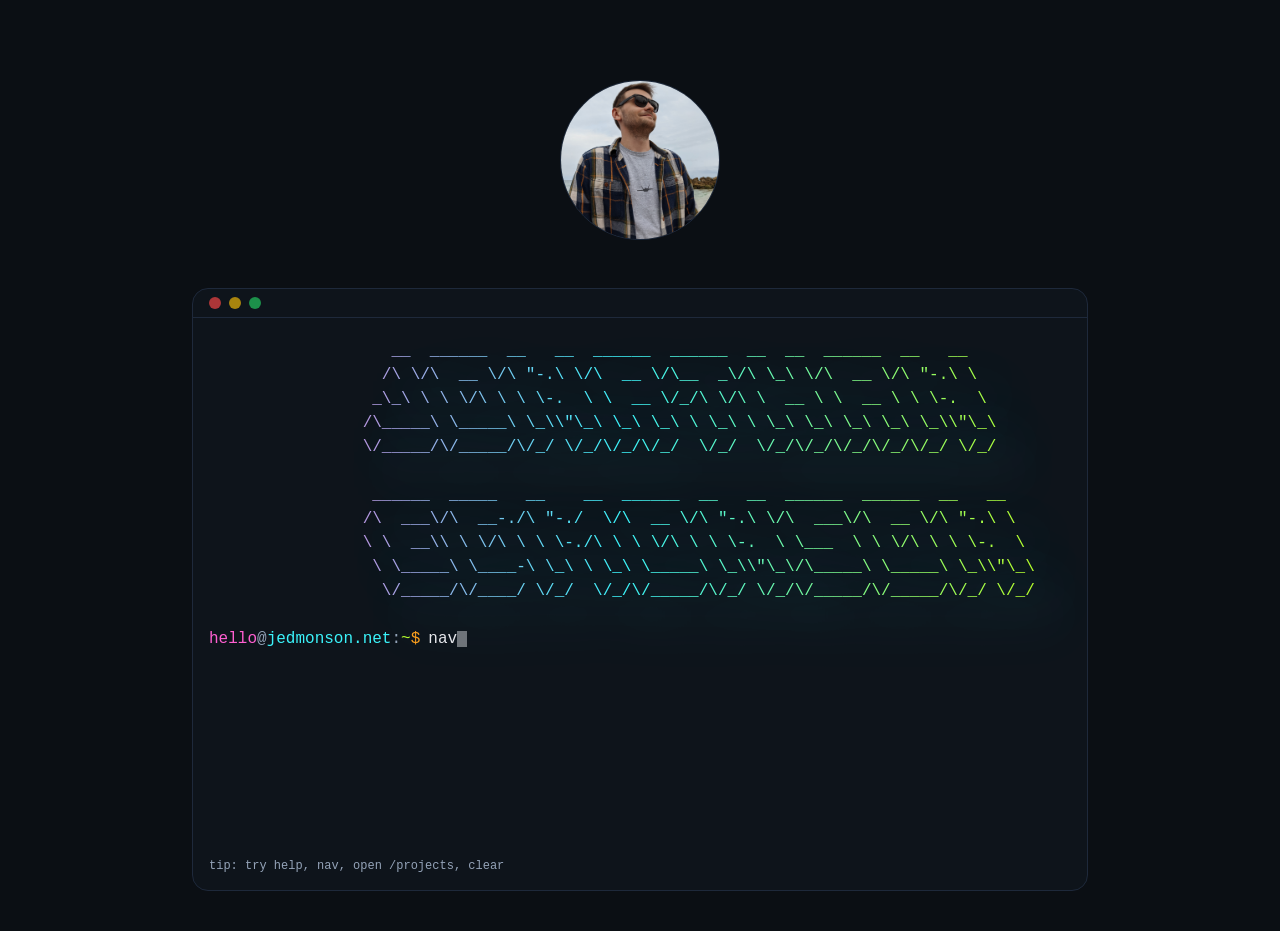
==== commit 356d98e2: "Updates" ====
--- a/index.html
+++ b/index.html
@@ -1 +1 @@
-<!DOCTYPE html><!--hPspwB7ztLzhNXKHfV_nj--><html lang="en" class="space_grotesk_fb46a143-module__pjLNiW__variable ubuntu_mono_468e43f7-module__rCY5oG__variable"><head><meta charSet="utf-8"/><meta name="viewport" content="width=device-width, initial-scale=1"/><link rel="preload" href="/_next/static/media/0c89a48fa5027cee-s.p.4564287c.woff2" as="font" crossorigin="" type="font/woff2"/><link rel="preload" href="/_next/static/media/61632ccc178e84bd-s.p.db44ccba.woff2" as="font" crossorigin="" type="font/woff2"/><link rel="preload" href="/_next/static/media/f993dba6660b9bd1-s.p.c21cf68e.woff2" as="font" crossorigin="" type="font/woff2"/><link rel="preload" as="image" href="/pics/headshot1.jpg"/><link rel="stylesheet" href="/_next/static/chunks/d508c088ffe432ab.css" data-precedence="next"/><link rel="stylesheet" href="/_next/static/chunks/d058c4125a33ba84.css" data-precedence="next"/><link rel="preload" as="script" fetchPriority="low" href="/_next/static/chunks/8225301e3b9dea7f.js"/><script src="/_next/static/chunks/d1a8cac2f0e8a33d.js" async=""></script><script src="/_next/static/chunks/053523a1195d1477.js" async=""></script><script src="/_next/static/chunks/72932e4714423446.js" async=""></script><script src="/_next/static/chunks/turbopack-77e9cb626521963f.js" async=""></script><script src="/_next/static/chunks/221d1285eee8946b.js" async=""></script><script src="/_next/static/chunks/8d30d41594a0d9d9.js" async=""></script><script src="/_next/static/chunks/a7d1317ad844e927.js" async=""></script><script src="/_next/static/chunks/71174c0bf6d02a50.js" async=""></script><link rel="preload" href="https://www.googletagmanager.com/gtag/js?id=G-EGDLX3E1JZ" as="script"/><meta name="next-size-adjust" content=""/><title>Jonathan Edmonson</title><meta name="description" content="Jonathan Edmonson | An aspiring technologist with expertise in software engineering, data systems, and problem solving."/><script src="/_next/static/chunks/a6dad97d9634a72d.js" noModule=""></script></head><body class="min-h-screen bg-terminal-bg text-terminal-text antialiased font-sans"><div hidden=""><!--$--><!--/$--></div><div class="flex justify-center min-h-screen p-8 md:p-10"><div class="w-full max-w-4xl space-y-10 md:space-y-12"><div class="flex justify-center pt-6 md:pt-10"><div class="relative h-40 w-40 rounded-full border border-slate-800 bg-terminal-panel shadow-soft overflow-hidden"><img alt="Profile" width="160" height="160" decoding="async" data-nimg="1" class="h-full w-full object-cover scale-x-[-1]" style="color:transparent" src="/pics/headshot1.jpg"/></div></div><div class="rounded-2xl shadow-soft bg-terminal-panel border border-slate-800 font-mono"><div class="flex items-center gap-2 px-4 py-2 border-b border-slate-800"><span class="size-3 rounded-full bg-red-500/70"></span><span class="size-3 rounded-full bg-yellow-500/70"></span><span class="size-3 rounded-full bg-green-500/70"></span></div><div class="px-4 py-5 h-[60vh] md:h-[60vh] overflow-auto leading-snug"></div><div class="px-4 pb-4 text-xs text-terminal-dim">tip: try <code>help</code>, <code>nav</code>,<!-- --> <code>open /projects</code>, <code>clear</code></div></div></div></div><!--$--><!--/$--><script src="/_next/static/chunks/8225301e3b9dea7f.js" id="_R_" async=""></script><script>(self.__next_f=self.__next_f||[]).push([0])</script><script>self.__next_f.push([1,"1:\"$Sreact.fragment\"\n2:I[16008,[\"/_next/static/chunks/221d1285eee8946b.js\",\"/_next/static/chunks/8d30d41594a0d9d9.js\"],\"default\"]\n3:I[75830,[\"/_next/static/chunks/221d1285eee8946b.js\",\"/_next/static/chunks/8d30d41594a0d9d9.js\"],\"default\"]\n4:I[5767,[\"/_next/static/chunks/221d1285eee8946b.js\",\"/_next/static/chunks/8d30d41594a0d9d9.js\"],\"GoogleAnalytics\"]\n5:I[32954,[\"/_next/static/chunks/221d1285eee8946b.js\",\"/_next/static/chunks/8d30d41594a0d9d9.js\",\"/_next/static/chunks/a7d1317ad844e927.js\",\"/_next/static/chunks/71174c0bf6d02a50.js\"],\"default\"]\n6:I[59769,[\"/_next/static/chunks/221d1285eee8946b.js\",\"/_next/static/chunks/8d30d41594a0d9d9.js\"],\"OutletBoundary\"]\n8:I[9686,[\"/_next/static/chunks/221d1285eee8946b.js\",\"/_next/static/chunks/8d30d41594a0d9d9.js\"],\"AsyncMetadataOutlet\"]\na:I[59769,[\"/_next/static/chunks/221d1285eee8946b.js\",\"/_next/static/chunks/8d30d41594a0d9d9.js\"],\"ViewportBoundary\"]\nc:I[59769,[\"/_next/static/chunks/221d1285eee8946b.js\",\"/_next/static/chunks/8d30d41594a0d9d9.js\"],\"MetadataBoundary\"]\nd:\"$Sreact.suspense\"\nf:I[76323,[\"/_next/static/chunks/221d1285eee8946b.js\",\"/_next/static/chunks/8d30d41594a0d9d9.js\"],\"default\"]\n:HL[\"/_next/static/chunks/d508c088ffe432ab.css\",\"style\"]\n:HL[\"/_next/static/media/0c89a48fa5027cee-s.p.4564287c.woff2\",\"font\",{\"crossOrigin\":\"\",\"type\":\"font/woff2\"}]\n:HL[\"/_next/static/media/61632ccc178e84bd-s.p.db44ccba.woff2\",\"font\",{\"crossOrigin\":\"\",\"type\":\"font/woff2\"}]\n:HL[\"/_next/static/media/f993dba6660b9bd1-s.p.c21cf68e.woff2\",\"font\",{\"crossOrigin\":\"\",\"type\":\"font/woff2\"}]\n:HL[\"/_next/static/chunks/d058c4125a33ba84.css\",\"style\"]\n"])</script><script>self.__next_f.push([1,"0:{\"P\":null,\"b\":\"hPspwB7ztLzhNXKHfV-nj\",\"p\":\"\",\"c\":[\"\",\"\"],\"i\":false,\"f\":[[[\"\",{\"children\":[\"(terminal)\",{\"children\":[\"__PAGE__\",{}]}]},\"$undefined\",\"$undefined\",true],[\"\",[\"$\",\"$1\",\"c\",{\"children\":[[[\"$\",\"link\",\"0\",{\"rel\":\"stylesheet\",\"href\":\"/_next/static/chunks/d508c088ffe432ab.css\",\"precedence\":\"next\",\"crossOrigin\":\"$undefined\",\"nonce\":\"$undefined\"}],[\"$\",\"script\",\"script-0\",{\"src\":\"/_next/static/chunks/221d1285eee8946b.js\",\"async\":true,\"nonce\":\"$undefined\"}],[\"$\",\"script\",\"script-1\",{\"src\":\"/_next/static/chunks/8d30d41594a0d9d9.js\",\"async\":true,\"nonce\":\"$undefined\"}]],[\"$\",\"html\",null,{\"lang\":\"en\",\"className\":\"space_grotesk_fb46a143-module__pjLNiW__variable ubuntu_mono_468e43f7-module__rCY5oG__variable\",\"children\":[[\"$\",\"body\",null,{\"className\":\"min-h-screen bg-terminal-bg text-terminal-text antialiased font-sans\",\"children\":[\"$\",\"$L2\",null,{\"parallelRouterKey\":\"children\",\"error\":\"$undefined\",\"errorStyles\":\"$undefined\",\"errorScripts\":\"$undefined\",\"template\":[\"$\",\"$L3\",null,{}],\"templateStyles\":\"$undefined\",\"templateScripts\":\"$undefined\",\"notFound\":[[[\"$\",\"title\",null,{\"children\":\"404: This page could not be found.\"}],[\"$\",\"div\",null,{\"style\":{\"fontFamily\":\"system-ui,\\\"Segoe UI\\\",Roboto,Helvetica,Arial,sans-serif,\\\"Apple Color Emoji\\\",\\\"Segoe UI Emoji\\\"\",\"height\":\"100vh\",\"textAlign\":\"center\",\"display\":\"flex\",\"flexDirection\":\"column\",\"alignItems\":\"center\",\"justifyContent\":\"center\"},\"children\":[\"$\",\"div\",null,{\"children\":[[\"$\",\"style\",null,{\"dangerouslySetInnerHTML\":{\"__html\":\"body{color:#000;background:#fff;margin:0}.next-error-h1{border-right:1px solid rgba(0,0,0,.3)}@media (prefers-color-scheme:dark){body{color:#fff;background:#000}.next-error-h1{border-right:1px solid rgba(255,255,255,.3)}}\"}}],[\"$\",\"h1\",null,{\"className\":\"next-error-h1\",\"style\":{\"display\":\"inline-block\",\"margin\":\"0 20px 0 0\",\"padding\":\"0 23px 0 0\",\"fontSize\":24,\"fontWeight\":500,\"verticalAlign\":\"top\",\"lineHeight\":\"49px\"},\"children\":404}],[\"$\",\"div\",null,{\"style\":{\"display\":\"inline-block\"},\"children\":[\"$\",\"h2\",null,{\"style\":{\"fontSize\":14,\"fontWeight\":400,\"lineHeight\":\"49px\",\"margin\":0},\"children\":\"This page could not be found.\"}]}]]}]}]],[]],\"forbidden\":\"$undefined\",\"unauthorized\":\"$undefined\"}]}],[\"$\",\"$L4\",null,{\"gaId\":\"G-EGDLX3E1JZ\"}]]}]]}],{\"children\":[\"(terminal)\",[\"$\",\"$1\",\"c\",{\"children\":[null,[\"$\",\"$L2\",null,{\"parallelRouterKey\":\"children\",\"error\":\"$undefined\",\"errorStyles\":\"$undefined\",\"errorScripts\":\"$undefined\",\"template\":[\"$\",\"$L3\",null,{}],\"templateStyles\":\"$undefined\",\"templateScripts\":\"$undefined\",\"notFound\":[[[\"$\",\"title\",null,{\"children\":\"404: This page could not be found.\"}],[\"$\",\"div\",null,{\"style\":\"$0:f:0:1:1:props:children:1:props:children:0:props:children:props:notFound:0:1:props:style\",\"children\":[\"$\",\"div\",null,{\"children\":[[\"$\",\"style\",null,{\"dangerouslySetInnerHTML\":{\"__html\":\"body{color:#000;background:#fff;margin:0}.next-error-h1{border-right:1px solid rgba(0,0,0,.3)}@media (prefers-color-scheme:dark){body{color:#fff;background:#000}.next-error-h1{border-right:1px solid rgba(255,255,255,.3)}}\"}}],[\"$\",\"h1\",null,{\"className\":\"next-error-h1\",\"style\":\"$0:f:0:1:1:props:children:1:props:children:0:props:children:props:notFound:0:1:props:children:props:children:1:props:style\",\"children\":404}],[\"$\",\"div\",null,{\"style\":\"$0:f:0:1:1:props:children:1:props:children:0:props:children:props:notFound:0:1:props:children:props:children:2:props:style\",\"children\":[\"$\",\"h2\",null,{\"style\":\"$0:f:0:1:1:props:children:1:props:children:0:props:children:props:notFound:0:1:props:children:props:children:2:props:children:props:style\",\"children\":\"This page could not be found.\"}]}]]}]}]],[]],\"forbidden\":\"$undefined\",\"unauthorized\":\"$undefined\"}]]}],{\"children\":[\"__PAGE__\",[\"$\",\"$1\",\"c\",{\"children\":[[\"$\",\"$L5\",null,{}],[[\"$\",\"link\",\"0\",{\"rel\":\"stylesheet\",\"href\":\"/_next/static/chunks/d058c4125a33ba84.css\",\"precedence\":\"next\",\"crossOrigin\":\"$undefined\",\"nonce\":\"$undefined\"}],[\"$\",\"script\",\"script-0\",{\"src\":\"/_next/static/chunks/a7d1317ad844e927.js\",\"async\":true,\"nonce\":\"$undefined\"}],[\"$\",\"script\",\"script-1\",{\"src\":\"/_next/static/chunks/71174c0bf6d02a50.js\",\"async\":true,\"nonce\":\"$undefined\"}]],[\"$\",\"$L6\",null,{\"children\":[\"$L7\",[\"$\",\"$L8\",null,{\"promise\":\"$@9\"}]]}]]}],{},null,false]},null,false]},null,false],[\"$\",\"$1\",\"h\",{\"children\":[null,[[\"$\",\"$La\",null,{\"children\":\"$Lb\"}],[\"$\",\"meta\",null,{\"name\":\"next-size-adjust\",\"content\":\"\"}]],[\"$\",\"$Lc\",null,{\"children\":[\"$\",\"div\",null,{\"hidden\":true,\"children\":[\"$\",\"$d\",null,{\"fallback\":null,\"children\":\"$Le\"}]}]}]]}],false]],\"m\":\"$undefined\",\"G\":[\"$f\",[[\"$\",\"link\",\"0\",{\"rel\":\"stylesheet\",\"href\":\"/_next/static/chunks/d508c088ffe432ab.css\",\"precedence\":\"next\",\"crossOrigin\":\"$undefined\",\"nonce\":\"$undefined\"}]]],\"s\":false,\"S\":true}\n"])</script><script>self.__next_f.push([1,"b:[[\"$\",\"meta\",\"0\",{\"charSet\":\"utf-8\"}],[\"$\",\"meta\",\"1\",{\"name\":\"viewport\",\"content\":\"width=device-width, initial-scale=1\"}]]\n7:null\n"])</script><script>self.__next_f.push([1,"9:{\"metadata\":[[\"$\",\"title\",\"0\",{\"children\":\"Jonathan Edmonson\"}],[\"$\",\"meta\",\"1\",{\"name\":\"description\",\"content\":\"Jonathan Edmonson | An aspiring technologist with expertise in software engineering, data systems, and problem solving.\"}]],\"error\":null,\"digest\":\"$undefined\"}\n"])</script><script>self.__next_f.push([1,"e:\"$9:metadata\"\n"])</script></body></html>+<!DOCTYPE html><!--j_cGkO_sseBujGIlq4bzm--><html lang="en" class="space_grotesk_fb46a143-module__pjLNiW__variable ubuntu_mono_468e43f7-module__rCY5oG__variable"><head><meta charSet="utf-8"/><meta name="viewport" content="width=device-width, initial-scale=1"/><link rel="preload" href="/_next/static/media/0c89a48fa5027cee-s.p.4564287c.woff2" as="font" crossorigin="" type="font/woff2"/><link rel="preload" href="/_next/static/media/61632ccc178e84bd-s.p.db44ccba.woff2" as="font" crossorigin="" type="font/woff2"/><link rel="preload" href="/_next/static/media/f993dba6660b9bd1-s.p.c21cf68e.woff2" as="font" crossorigin="" type="font/woff2"/><link rel="preload" as="image" href="/_next/static/media/headshot1.cd469050.jpg"/><link rel="stylesheet" href="/_next/static/chunks/26a858464ce98b21.css" data-precedence="next"/><link rel="stylesheet" href="/_next/static/chunks/d058c4125a33ba84.css" data-precedence="next"/><link rel="preload" as="script" fetchPriority="low" href="/_next/static/chunks/8225301e3b9dea7f.js"/><script src="/_next/static/chunks/d1a8cac2f0e8a33d.js" async=""></script><script src="/_next/static/chunks/053523a1195d1477.js" async=""></script><script src="/_next/static/chunks/72932e4714423446.js" async=""></script><script src="/_next/static/chunks/turbopack-77e9cb626521963f.js" async=""></script><script src="/_next/static/chunks/221d1285eee8946b.js" async=""></script><script src="/_next/static/chunks/8d30d41594a0d9d9.js" async=""></script><script src="/_next/static/chunks/1be936a69331d963.js" async=""></script><script src="/_next/static/chunks/71174c0bf6d02a50.js" async=""></script><link rel="preload" href="https://www.googletagmanager.com/gtag/js?id=G-EGDLX3E1JZ" as="script"/><meta name="next-size-adjust" content=""/><title>Jonathan Edmonson</title><meta name="description" content="Jonathan Edmonson | An aspiring technologist with expertise in software engineering, data systems, and problem solving."/><script src="/_next/static/chunks/a6dad97d9634a72d.js" noModule=""></script></head><body class="min-h-screen bg-terminal-bg text-terminal-text antialiased font-sans"><div hidden=""><!--$--><!--/$--></div><div class="flex justify-center min-h-screen p-8 md:p-10"><div class="w-full max-w-4xl space-y-10 md:space-y-12"><div class="flex justify-center pt-6 md:pt-10"><div class="relative h-40 w-40 rounded-full border border-slate-800 bg-terminal-panel shadow-soft overflow-hidden"><img alt="Profile" decoding="async" data-nimg="fill" class="object-cover scale-x-[-1]" style="position:absolute;height:100%;width:100%;left:0;top:0;right:0;bottom:0;color:transparent;background-size:cover;background-position:50% 50%;background-repeat:no-repeat;background-image:url(&quot;data:image/svg+xml;charset=utf-8,%3Csvg xmlns=&#x27;http://www.w3.org/2000/svg&#x27; viewBox=&#x27;0 0 240 320&#x27;%3E%3Cfilter id=&#x27;b&#x27; color-interpolation-filters=&#x27;sRGB&#x27;%3E%3CfeGaussianBlur stdDeviation=&#x27;20&#x27;/%3E%3CfeColorMatrix values=&#x27;1 0 0 0 0 0 1 0 0 0 0 0 1 0 0 0 0 0 100 -1&#x27; result=&#x27;s&#x27;/%3E%3CfeFlood x=&#x27;0&#x27; y=&#x27;0&#x27; width=&#x27;100%25&#x27; height=&#x27;100%25&#x27;/%3E%3CfeComposite operator=&#x27;out&#x27; in=&#x27;s&#x27;/%3E%3CfeComposite in2=&#x27;SourceGraphic&#x27;/%3E%3CfeGaussianBlur stdDeviation=&#x27;20&#x27;/%3E%3C/filter%3E%3Cimage width=&#x27;100%25&#x27; height=&#x27;100%25&#x27; x=&#x27;0&#x27; y=&#x27;0&#x27; preserveAspectRatio=&#x27;none&#x27; style=&#x27;filter: url(%23b);&#x27; href=&#x27;[data-uri]&#x27;/%3E%3C/svg%3E&quot;)" src="/_next/static/media/headshot1.cd469050.jpg"/></div></div><div class="rounded-2xl shadow-soft bg-terminal-panel border border-slate-800 font-mono"><div class="flex items-center gap-2 px-4 py-2 border-b border-slate-800"><span class="size-3 rounded-full bg-red-500/70"></span><span class="size-3 rounded-full bg-yellow-500/70"></span><span class="size-3 rounded-full bg-green-500/70"></span></div><div class="px-4 py-5 h-[60vh] md:h-[60vh] overflow-auto leading-snug"></div><div class="px-4 pb-4 text-xs text-terminal-dim">tip: try <code>help</code>, <code>nav</code>,<!-- --> <code>open /projects</code>, <code>clear</code></div></div></div></div><!--$--><!--/$--><script src="/_next/static/chunks/8225301e3b9dea7f.js" id="_R_" async=""></script><script>(self.__next_f=self.__next_f||[]).push([0])</script><script>self.__next_f.push([1,"1:\"$Sreact.fragment\"\n2:I[16008,[\"/_next/static/chunks/221d1285eee8946b.js\",\"/_next/static/chunks/8d30d41594a0d9d9.js\"],\"default\"]\n3:I[75830,[\"/_next/static/chunks/221d1285eee8946b.js\",\"/_next/static/chunks/8d30d41594a0d9d9.js\"],\"default\"]\n4:I[5767,[\"/_next/static/chunks/221d1285eee8946b.js\",\"/_next/static/chunks/8d30d41594a0d9d9.js\"],\"GoogleAnalytics\"]\n5:I[32954,[\"/_next/static/chunks/221d1285eee8946b.js\",\"/_next/static/chunks/8d30d41594a0d9d9.js\",\"/_next/static/chunks/1be936a69331d963.js\",\"/_next/static/chunks/71174c0bf6d02a50.js\"],\"default\"]\n6:I[59769,[\"/_next/static/chunks/221d1285eee8946b.js\",\"/_next/static/chunks/8d30d41594a0d9d9.js\"],\"OutletBoundary\"]\n8:I[9686,[\"/_next/static/chunks/221d1285eee8946b.js\",\"/_next/static/chunks/8d30d41594a0d9d9.js\"],\"AsyncMetadataOutlet\"]\na:I[59769,[\"/_next/static/chunks/221d1285eee8946b.js\",\"/_next/static/chunks/8d30d41594a0d9d9.js\"],\"ViewportBoundary\"]\nc:I[59769,[\"/_next/static/chunks/221d1285eee8946b.js\",\"/_next/static/chunks/8d30d41594a0d9d9.js\"],\"MetadataBoundary\"]\nd:\"$Sreact.suspense\"\nf:I[76323,[\"/_next/static/chunks/221d1285eee8946b.js\",\"/_next/static/chunks/8d30d41594a0d9d9.js\"],\"default\"]\n:HL[\"/_next/static/chunks/26a858464ce98b21.css\",\"style\"]\n:HL[\"/_next/static/media/0c89a48fa5027cee-s.p.4564287c.woff2\",\"font\",{\"crossOrigin\":\"\",\"type\":\"font/woff2\"}]\n:HL[\"/_next/static/media/61632ccc178e84bd-s.p.db44ccba.woff2\",\"font\",{\"crossOrigin\":\"\",\"type\":\"font/woff2\"}]\n:HL[\"/_next/static/media/f993dba6660b9bd1-s.p.c21cf68e.woff2\",\"font\",{\"crossOrigin\":\"\",\"type\":\"font/woff2\"}]\n:HL[\"/_next/static/chunks/d058c4125a33ba84.css\",\"style\"]\n"])</script><script>self.__next_f.push([1,"0:{\"P\":null,\"b\":\"j_cGkO_sseBujGIlq4bzm\",\"p\":\"\",\"c\":[\"\",\"\"],\"i\":false,\"f\":[[[\"\",{\"children\":[\"(terminal)\",{\"children\":[\"__PAGE__\",{}]}]},\"$undefined\",\"$undefined\",true],[\"\",[\"$\",\"$1\",\"c\",{\"children\":[[[\"$\",\"link\",\"0\",{\"rel\":\"stylesheet\",\"href\":\"/_next/static/chunks/26a858464ce98b21.css\",\"precedence\":\"next\",\"crossOrigin\":\"$undefined\",\"nonce\":\"$undefined\"}],[\"$\",\"script\",\"script-0\",{\"src\":\"/_next/static/chunks/221d1285eee8946b.js\",\"async\":true,\"nonce\":\"$undefined\"}],[\"$\",\"script\",\"script-1\",{\"src\":\"/_next/static/chunks/8d30d41594a0d9d9.js\",\"async\":true,\"nonce\":\"$undefined\"}]],[\"$\",\"html\",null,{\"lang\":\"en\",\"className\":\"space_grotesk_fb46a143-module__pjLNiW__variable ubuntu_mono_468e43f7-module__rCY5oG__variable\",\"children\":[[\"$\",\"body\",null,{\"className\":\"min-h-screen bg-terminal-bg text-terminal-text antialiased font-sans\",\"children\":[\"$\",\"$L2\",null,{\"parallelRouterKey\":\"children\",\"error\":\"$undefined\",\"errorStyles\":\"$undefined\",\"errorScripts\":\"$undefined\",\"template\":[\"$\",\"$L3\",null,{}],\"templateStyles\":\"$undefined\",\"templateScripts\":\"$undefined\",\"notFound\":[[[\"$\",\"title\",null,{\"children\":\"404: This page could not be found.\"}],[\"$\",\"div\",null,{\"style\":{\"fontFamily\":\"system-ui,\\\"Segoe UI\\\",Roboto,Helvetica,Arial,sans-serif,\\\"Apple Color Emoji\\\",\\\"Segoe UI Emoji\\\"\",\"height\":\"100vh\",\"textAlign\":\"center\",\"display\":\"flex\",\"flexDirection\":\"column\",\"alignItems\":\"center\",\"justifyContent\":\"center\"},\"children\":[\"$\",\"div\",null,{\"children\":[[\"$\",\"style\",null,{\"dangerouslySetInnerHTML\":{\"__html\":\"body{color:#000;background:#fff;margin:0}.next-error-h1{border-right:1px solid rgba(0,0,0,.3)}@media (prefers-color-scheme:dark){body{color:#fff;background:#000}.next-error-h1{border-right:1px solid rgba(255,255,255,.3)}}\"}}],[\"$\",\"h1\",null,{\"className\":\"next-error-h1\",\"style\":{\"display\":\"inline-block\",\"margin\":\"0 20px 0 0\",\"padding\":\"0 23px 0 0\",\"fontSize\":24,\"fontWeight\":500,\"verticalAlign\":\"top\",\"lineHeight\":\"49px\"},\"children\":404}],[\"$\",\"div\",null,{\"style\":{\"display\":\"inline-block\"},\"children\":[\"$\",\"h2\",null,{\"style\":{\"fontSize\":14,\"fontWeight\":400,\"lineHeight\":\"49px\",\"margin\":0},\"children\":\"This page could not be found.\"}]}]]}]}]],[]],\"forbidden\":\"$undefined\",\"unauthorized\":\"$undefined\"}]}],[\"$\",\"$L4\",null,{\"gaId\":\"G-EGDLX3E1JZ\"}]]}]]}],{\"children\":[\"(terminal)\",[\"$\",\"$1\",\"c\",{\"children\":[null,[\"$\",\"$L2\",null,{\"parallelRouterKey\":\"children\",\"error\":\"$undefined\",\"errorStyles\":\"$undefined\",\"errorScripts\":\"$undefined\",\"template\":[\"$\",\"$L3\",null,{}],\"templateStyles\":\"$undefined\",\"templateScripts\":\"$undefined\",\"notFound\":[[[\"$\",\"title\",null,{\"children\":\"404: This page could not be found.\"}],[\"$\",\"div\",null,{\"style\":\"$0:f:0:1:1:props:children:1:props:children:0:props:children:props:notFound:0:1:props:style\",\"children\":[\"$\",\"div\",null,{\"children\":[[\"$\",\"style\",null,{\"dangerouslySetInnerHTML\":{\"__html\":\"body{color:#000;background:#fff;margin:0}.next-error-h1{border-right:1px solid rgba(0,0,0,.3)}@media (prefers-color-scheme:dark){body{color:#fff;background:#000}.next-error-h1{border-right:1px solid rgba(255,255,255,.3)}}\"}}],[\"$\",\"h1\",null,{\"className\":\"next-error-h1\",\"style\":\"$0:f:0:1:1:props:children:1:props:children:0:props:children:props:notFound:0:1:props:children:props:children:1:props:style\",\"children\":404}],[\"$\",\"div\",null,{\"style\":\"$0:f:0:1:1:props:children:1:props:children:0:props:children:props:notFound:0:1:props:children:props:children:2:props:style\",\"children\":[\"$\",\"h2\",null,{\"style\":\"$0:f:0:1:1:props:children:1:props:children:0:props:children:props:notFound:0:1:props:children:props:children:2:props:children:props:style\",\"children\":\"This page could not be found.\"}]}]]}]}]],[]],\"forbidden\":\"$undefined\",\"unauthorized\":\"$undefined\"}]]}],{\"children\":[\"__PAGE__\",[\"$\",\"$1\",\"c\",{\"children\":[[\"$\",\"$L5\",null,{}],[[\"$\",\"link\",\"0\",{\"rel\":\"stylesheet\",\"href\":\"/_next/static/chunks/d058c4125a33ba84.css\",\"precedence\":\"next\",\"crossOrigin\":\"$undefined\",\"nonce\":\"$undefined\"}],[\"$\",\"script\",\"script-0\",{\"src\":\"/_next/static/chunks/1be936a69331d963.js\",\"async\":true,\"nonce\":\"$undefined\"}],[\"$\",\"script\",\"script-1\",{\"src\":\"/_next/static/chunks/71174c0bf6d02a50.js\",\"async\":true,\"nonce\":\"$undefined\"}]],[\"$\",\"$L6\",null,{\"children\":[\"$L7\",[\"$\",\"$L8\",null,{\"promise\":\"$@9\"}]]}]]}],{},null,false]},null,false]},null,false],[\"$\",\"$1\",\"h\",{\"children\":[null,[[\"$\",\"$La\",null,{\"children\":\"$Lb\"}],[\"$\",\"meta\",null,{\"name\":\"next-size-adjust\",\"content\":\"\"}]],[\"$\",\"$Lc\",null,{\"children\":[\"$\",\"div\",null,{\"hidden\":true,\"children\":[\"$\",\"$d\",null,{\"fallback\":null,\"children\":\"$Le\"}]}]}]]}],false]],\"m\":\"$undefined\",\"G\":[\"$f\",[[\"$\",\"link\",\"0\",{\"rel\":\"stylesheet\",\"href\":\"/_next/static/chunks/26a858464ce98b21.css\",\"precedence\":\"next\",\"crossOrigin\":\"$undefined\",\"nonce\":\"$undefined\"}]]],\"s\":false,\"S\":true}\n"])</script><script>self.__next_f.push([1,"b:[[\"$\",\"meta\",\"0\",{\"charSet\":\"utf-8\"}],[\"$\",\"meta\",\"1\",{\"name\":\"viewport\",\"content\":\"width=device-width, initial-scale=1\"}]]\n7:null\n"])</script><script>self.__next_f.push([1,"9:{\"metadata\":[[\"$\",\"title\",\"0\",{\"children\":\"Jonathan Edmonson\"}],[\"$\",\"meta\",\"1\",{\"name\":\"description\",\"content\":\"Jonathan Edmonson | An aspiring technologist with expertise in software engineering, data systems, and problem solving.\"}]],\"error\":null,\"digest\":\"$undefined\"}\n"])</script><script>self.__next_f.push([1,"e:\"$9:metadata\"\n"])</script></body></html>
--- a/_next/static/chunks/26a858464ce98b21.css
+++ b/_next/static/chunks/26a858464ce98b21.css
@@ -0,0 +1,3 @@
+*,:before,:after{--tw-border-spacing-x:0;--tw-border-spacing-y:0;--tw-translate-x:0;--tw-translate-y:0;--tw-rotate:0;--tw-skew-x:0;--tw-skew-y:0;--tw-scale-x:1;--tw-scale-y:1;--tw-pan-x: ;--tw-pan-y: ;--tw-pinch-zoom: ;--tw-scroll-snap-strictness:proximity;--tw-gradient-from-position: ;--tw-gradient-via-position: ;--tw-gradient-to-position: ;--tw-ordinal: ;--tw-slashed-zero: ;--tw-numeric-figure: ;--tw-numeric-spacing: ;--tw-numeric-fraction: ;--tw-ring-inset: ;--tw-ring-offset-width:0px;--tw-ring-offset-color:#fff;--tw-ring-color:rgba(59,130,246,.5);--tw-ring-offset-shadow:0 0 transparent;--tw-ring-shadow:0 0 transparent;--tw-shadow:0 0 transparent;--tw-shadow-colored:0 0 transparent;--tw-blur: ;--tw-brightness: ;--tw-contrast: ;--tw-grayscale: ;--tw-hue-rotate: ;--tw-invert: ;--tw-saturate: ;--tw-sepia: ;--tw-drop-shadow: ;--tw-backdrop-blur: ;--tw-backdrop-brightness: ;--tw-backdrop-contrast: ;--tw-backdrop-grayscale: ;--tw-backdrop-hue-rotate: ;--tw-backdrop-invert: ;--tw-backdrop-opacity: ;--tw-backdrop-saturate: ;--tw-backdrop-sepia: ;--tw-contain-size: ;--tw-contain-layout: ;--tw-contain-paint: ;--tw-contain-style: }::backdrop{--tw-border-spacing-x:0;--tw-border-spacing-y:0;--tw-translate-x:0;--tw-translate-y:0;--tw-rotate:0;--tw-skew-x:0;--tw-skew-y:0;--tw-scale-x:1;--tw-scale-y:1;--tw-pan-x: ;--tw-pan-y: ;--tw-pinch-zoom: ;--tw-scroll-snap-strictness:proximity;--tw-gradient-from-position: ;--tw-gradient-via-position: ;--tw-gradient-to-position: ;--tw-ordinal: ;--tw-slashed-zero: ;--tw-numeric-figure: ;--tw-numeric-spacing: ;--tw-numeric-fraction: ;--tw-ring-inset: ;--tw-ring-offset-width:0px;--tw-ring-offset-color:#fff;--tw-ring-color:rgba(59,130,246,.5);--tw-ring-offset-shadow:0 0 transparent;--tw-ring-shadow:0 0 transparent;--tw-shadow:0 0 transparent;--tw-shadow-colored:0 0 transparent;--tw-blur: ;--tw-brightness: ;--tw-contrast: ;--tw-grayscale: ;--tw-hue-rotate: ;--tw-invert: ;--tw-saturate: ;--tw-sepia: ;--tw-drop-shadow: ;--tw-backdrop-blur: ;--tw-backdrop-brightness: ;--tw-backdrop-contrast: ;--tw-backdrop-grayscale: ;--tw-backdrop-hue-rotate: ;--tw-backdrop-invert: ;--tw-backdrop-opacity: ;--tw-backdrop-saturate: ;--tw-backdrop-sepia: ;--tw-contain-size: ;--tw-contain-layout: ;--tw-contain-paint: ;--tw-contain-style: }*,:before,:after{box-sizing:border-box;border:0 solid #e5e7eb}:before,:after{--tw-content:""}html,:host{-webkit-text-size-adjust:100%;-moz-tab-size:4;tab-size:4;font-feature-settings:normal;font-variation-settings:normal;-webkit-tap-highlight-color:transparent;font-family:ui-sans-serif,system-ui,-apple-system,BlinkMacSystemFont,Segoe UI,Roboto,Noto Sans,Ubuntu,Cantarell,Helvetica Neue,sans-serif,Apple Color Emoji,Segoe UI Emoji,Segoe UI Symbol,Noto Color Emoji;line-height:1.5}body{line-height:inherit;margin:0}hr{height:0;color:inherit;border-top-width:1px}abbr:where([title]){-webkit-text-decoration:underline dotted;text-decoration:underline dotted}h1,h2,h3,h4,h5,h6{font-size:inherit;font-weight:inherit}a{color:inherit;-webkit-text-decoration:inherit;text-decoration:inherit}b,strong{font-weight:bolder}code,kbd,samp,pre{font-feature-settings:normal;font-variation-settings:normal;font-family:ui-monospace,SFMono-Regular,Menlo,Monaco,Consolas,Liberation Mono,Courier New,monospace;font-size:1em}small{font-size:80%}sub,sup{vertical-align:baseline;font-size:75%;line-height:0;position:relative}sub{bottom:-.25em}sup{top:-.5em}table{text-indent:0;border-color:inherit;border-collapse:collapse}button,input,optgroup,select,textarea{font-feature-settings:inherit;font-variation-settings:inherit;font-family:inherit;font-size:100%;font-weight:inherit;line-height:inherit;letter-spacing:inherit;color:inherit;margin:0;padding:0}button,select{text-transform:none}button{-webkit-appearance:button;background-color:transparent;background-image:none}input:where([type=button]){-webkit-appearance:button;background-color:transparent;background-image:none}input:where([type=reset]){-webkit-appearance:button;background-color:transparent;background-image:none}input:where([type=submit]){-webkit-appearance:button;background-color:transparent;background-image:none}:-moz-focusring{outline:auto}:-moz-ui-invalid{box-shadow:none}progress{vertical-align:baseline}::-webkit-inner-spin-button{height:auto}::-webkit-outer-spin-button{height:auto}[type=search]{-webkit-appearance:textfield;outline-offset:-2px}::-webkit-search-decoration{-webkit-appearance:none}::-webkit-file-upload-button{-webkit-appearance:button;font:inherit}summary{display:list-item}blockquote,dl,dd,h1,h2,h3,h4,h5,h6,hr,figure,p,pre{margin:0}fieldset{margin:0;padding:0}legend{padding:0}ol,ul,menu{margin:0;padding:0;list-style:none}dialog{padding:0}textarea{resize:vertical}input::placeholder,textarea::placeholder{opacity:1;color:#9ca3af}button,[role=button]{cursor:pointer}:disabled{cursor:default}img,svg,video,canvas,audio,iframe,embed,object{vertical-align:middle;display:block}img,video{max-width:100%;height:auto}[hidden]:where(:not([hidden=until-found])){display:none}.prose{color:var(--tw-prose-body);max-width:65ch}.prose :where(p):not(:where([class~=not-prose],[class~=not-prose] *)){margin-top:1.25em;margin-bottom:1.25em}.prose :where([class~=lead]):not(:where([class~=not-prose],[class~=not-prose] *)){color:var(--tw-prose-lead);margin-top:1.2em;margin-bottom:1.2em;font-size:1.25em;line-height:1.6}.prose :where(a):not(:where([class~=not-prose],[class~=not-prose] *)){color:var(--tw-prose-links);font-weight:500;text-decoration:underline}.prose :where(strong):not(:where([class~=not-prose],[class~=not-prose] *)){color:var(--tw-prose-bold);font-weight:600}.prose :where(a strong):not(:where([class~=not-prose],[class~=not-prose] *)){color:inherit}.prose :where(blockquote strong):not(:where([class~=not-prose],[class~=not-prose] *)){color:inherit}.prose :where(thead th strong):not(:where([class~=not-prose],[class~=not-prose] *)){color:inherit}.prose :where(ol):not(:where([class~=not-prose],[class~=not-prose] *)){margin-top:1.25em;margin-bottom:1.25em;list-style-type:decimal}.prose :where(ol):not(:where([class~=not-prose],[class~=not-prose] *)):not(:-webkit-any(:lang(ae),:lang(ar),:lang(arc),:lang(bcc),:lang(bqi),:lang(ckb),:lang(dv),:lang(fa),:lang(glk),:lang(he),:lang(ku),:lang(mzn),:lang(nqo),:lang(pnb),:lang(ps),:lang(sd),:lang(ug),:lang(ur),:lang(yi))){padding-left:1.625em}.prose :where(ol):not(:where([class~=not-prose],[class~=not-prose] *)):not(:-moz-any(:lang(ae),:lang(ar),:lang(arc),:lang(bcc),:lang(bqi),:lang(ckb),:lang(dv),:lang(fa),:lang(glk),:lang(he),:lang(ku),:lang(mzn),:lang(nqo),:lang(pnb),:lang(ps),:lang(sd),:lang(ug),:lang(ur),:lang(yi))){padding-left:1.625em}.prose :where(ol):not(:where([class~=not-prose],[class~=not-prose] *)):not(:is(:lang(ae),:lang(ar),:lang(arc),:lang(bcc),:lang(bqi),:lang(ckb),:lang(dv),:lang(fa),:lang(glk),:lang(he),:lang(ku),:lang(mzn),:lang(nqo),:lang(pnb),:lang(ps),:lang(sd),:lang(ug),:lang(ur),:lang(yi))){padding-left:1.625em}.prose :where(ol):not(:where([class~=not-prose],[class~=not-prose] *)):-webkit-any(:lang(ae),:lang(ar),:lang(arc),:lang(bcc),:lang(bqi),:lang(ckb),:lang(dv),:lang(fa),:lang(glk),:lang(he),:lang(ku),:lang(mzn),:lang(nqo),:lang(pnb),:lang(ps),:lang(sd),:lang(ug),:lang(ur),:lang(yi)){padding-right:1.625em}.prose :where(ol):not(:where([class~=not-prose],[class~=not-prose] *)):-moz-any(:lang(ae),:lang(ar),:lang(arc),:lang(bcc),:lang(bqi),:lang(ckb),:lang(dv),:lang(fa),:lang(glk),:lang(he),:lang(ku),:lang(mzn),:lang(nqo),:lang(pnb),:lang(ps),:lang(sd),:lang(ug),:lang(ur),:lang(yi)){padding-right:1.625em}.prose :where(ol):not(:where([class~=not-prose],[class~=not-prose] *)):is(:lang(ae),:lang(ar),:lang(arc),:lang(bcc),:lang(bqi),:lang(ckb),:lang(dv),:lang(fa),:lang(glk),:lang(he),:lang(ku),:lang(mzn),:lang(nqo),:lang(pnb),:lang(ps),:lang(sd),:lang(ug),:lang(ur),:lang(yi)){padding-right:1.625em}.prose :where(ol[type=A]):not(:where([class~=not-prose],[class~=not-prose] *)){list-style-type:upper-alpha}.prose :where(ol[type=a]):not(:where([class~=not-prose],[class~=not-prose] *)){list-style-type:lower-alpha}.prose :where(ol[type=A s]):not(:where([class~=not-prose],[class~=not-prose] *)){list-style-type:upper-alpha}.prose :where(ol[type=a s]):not(:where([class~=not-prose],[class~=not-prose] *)){list-style-type:lower-alpha}.prose :where(ol[type=I]):not(:where([class~=not-prose],[class~=not-prose] *)){list-style-type:upper-roman}.prose :where(ol[type=i]):not(:where([class~=not-prose],[class~=not-prose] *)){list-style-type:lower-roman}.prose :where(ol[type=I s]):not(:where([class~=not-prose],[class~=not-prose] *)){list-style-type:upper-roman}.prose :where(ol[type=i s]):not(:where([class~=not-prose],[class~=not-prose] *)){list-style-type:lower-roman}.prose :where(ol[type="1"]):not(:where([class~=not-prose],[class~=not-prose] *)){list-style-type:decimal}.prose :where(ul):not(:where([class~=not-prose],[class~=not-prose] *)){margin-top:1.25em;margin-bottom:1.25em;list-style-type:disc}.prose :where(ul):not(:where([class~=not-prose],[class~=not-prose] *)):not(:-webkit-any(:lang(ae),:lang(ar),:lang(arc),:lang(bcc),:lang(bqi),:lang(ckb),:lang(dv),:lang(fa),:lang(glk),:lang(he),:lang(ku),:lang(mzn),:lang(nqo),:lang(pnb),:lang(ps),:lang(sd),:lang(ug),:lang(ur),:lang(yi))){padding-left:1.625em}.prose :where(ul):not(:where([class~=not-prose],[class~=not-prose] *)):not(:-moz-any(:lang(ae),:lang(ar),:lang(arc),:lang(bcc),:lang(bqi),:lang(ckb),:lang(dv),:lang(fa),:lang(glk),:lang(he),:lang(ku),:lang(mzn),:lang(nqo),:lang(pnb),:lang(ps),:lang(sd),:lang(ug),:lang(ur),:lang(yi))){padding-left:1.625em}.prose :where(ul):not(:where([class~=not-prose],[class~=not-prose] *)):not(:is(:lang(ae),:lang(ar),:lang(arc),:lang(bcc),:lang(bqi),:lang(ckb),:lang(dv),:lang(fa),:lang(glk),:lang(he),:lang(ku),:lang(mzn),:lang(nqo),:lang(pnb),:lang(ps),:lang(sd),:lang(ug),:lang(ur),:lang(yi))){padding-left:1.625em}.prose :where(ul):not(:where([class~=not-prose],[class~=not-prose] *)):-webkit-any(:lang(ae),:lang(ar),:lang(arc),:lang(bcc),:lang(bqi),:lang(ckb),:lang(dv),:lang(fa),:lang(glk),:lang(he),:lang(ku),:lang(mzn),:lang(nqo),:lang(pnb),:lang(ps),:lang(sd),:lang(ug),:lang(ur),:lang(yi)){padding-right:1.625em}.prose :where(ul):not(:where([class~=not-prose],[class~=not-prose] *)):-moz-any(:lang(ae),:lang(ar),:lang(arc),:lang(bcc),:lang(bqi),:lang(ckb),:lang(dv),:lang(fa),:lang(glk),:lang(he),:lang(ku),:lang(mzn),:lang(nqo),:lang(pnb),:lang(ps),:lang(sd),:lang(ug),:lang(ur),:lang(yi)){padding-right:1.625em}.prose :where(ul):not(:where([class~=not-prose],[class~=not-prose] *)):is(:lang(ae),:lang(ar),:lang(arc),:lang(bcc),:lang(bqi),:lang(ckb),:lang(dv),:lang(fa),:lang(glk),:lang(he),:lang(ku),:lang(mzn),:lang(nqo),:lang(pnb),:lang(ps),:lang(sd),:lang(ug),:lang(ur),:lang(yi)){padding-right:1.625em}.prose :where(ol>li):not(:where([class~=not-prose],[class~=not-prose] *))::marker{color:var(--tw-prose-counters);font-weight:400}.prose :where(ul>li):not(:where([class~=not-prose],[class~=not-prose] *))::marker{color:var(--tw-prose-bullets)}.prose :where(dt):not(:where([class~=not-prose],[class~=not-prose] *)){color:var(--tw-prose-headings);margin-top:1.25em;font-weight:600}.prose :where(hr):not(:where([class~=not-prose],[class~=not-prose] *)){border-color:var(--tw-prose-hr);border-top-width:1px;margin-top:3em;margin-bottom:3em}.prose :where(blockquote):not(:where([class~=not-prose],[class~=not-prose] *)){color:var(--tw-prose-quotes);quotes:"“""”""‘""’";margin-top:1.6em;margin-bottom:1.6em;font-style:italic;font-weight:500}.prose :where(blockquote):not(:where([class~=not-prose],[class~=not-prose] *)):not(:-webkit-any(:lang(ae),:lang(ar),:lang(arc),:lang(bcc),:lang(bqi),:lang(ckb),:lang(dv),:lang(fa),:lang(glk),:lang(he),:lang(ku),:lang(mzn),:lang(nqo),:lang(pnb),:lang(ps),:lang(sd),:lang(ug),:lang(ur),:lang(yi))){border-left-width:.25rem;border-left-color:var(--tw-prose-quote-borders);padding-left:1em}.prose :where(blockquote):not(:where([class~=not-prose],[class~=not-prose] *)):not(:-moz-any(:lang(ae),:lang(ar),:lang(arc),:lang(bcc),:lang(bqi),:lang(ckb),:lang(dv),:lang(fa),:lang(glk),:lang(he),:lang(ku),:lang(mzn),:lang(nqo),:lang(pnb),:lang(ps),:lang(sd),:lang(ug),:lang(ur),:lang(yi))){border-left-width:.25rem;border-left-color:var(--tw-prose-quote-borders);padding-left:1em}.prose :where(blockquote):not(:where([class~=not-prose],[class~=not-prose] *)):not(:is(:lang(ae),:lang(ar),:lang(arc),:lang(bcc),:lang(bqi),:lang(ckb),:lang(dv),:lang(fa),:lang(glk),:lang(he),:lang(ku),:lang(mzn),:lang(nqo),:lang(pnb),:lang(ps),:lang(sd),:lang(ug),:lang(ur),:lang(yi))){border-left-width:.25rem;border-left-color:var(--tw-prose-quote-borders);padding-left:1em}.prose :where(blockquote):not(:where([class~=not-prose],[class~=not-prose] *)):-webkit-any(:lang(ae),:lang(ar),:lang(arc),:lang(bcc),:lang(bqi),:lang(ckb),:lang(dv),:lang(fa),:lang(glk),:lang(he),:lang(ku),:lang(mzn),:lang(nqo),:lang(pnb),:lang(ps),:lang(sd),:lang(ug),:lang(ur),:lang(yi)){border-right-width:.25rem;border-right-color:var(--tw-prose-quote-borders);padding-right:1em}.prose :where(blockquote):not(:where([class~=not-prose],[class~=not-prose] *)):-moz-any(:lang(ae),:lang(ar),:lang(arc),:lang(bcc),:lang(bqi),:lang(ckb),:lang(dv),:lang(fa),:lang(glk),:lang(he),:lang(ku),:lang(mzn),:lang(nqo),:lang(pnb),:lang(ps),:lang(sd),:lang(ug),:lang(ur),:lang(yi)){border-right-width:.25rem;border-right-color:var(--tw-prose-quote-borders);padding-right:1em}.prose :where(blockquote):not(:where([class~=not-prose],[class~=not-prose] *)):is(:lang(ae),:lang(ar),:lang(arc),:lang(bcc),:lang(bqi),:lang(ckb),:lang(dv),:lang(fa),:lang(glk),:lang(he),:lang(ku),:lang(mzn),:lang(nqo),:lang(pnb),:lang(ps),:lang(sd),:lang(ug),:lang(ur),:lang(yi)){border-right-width:.25rem;border-right-color:var(--tw-prose-quote-borders);padding-right:1em}.prose :where(blockquote p:first-of-type):not(:where([class~=not-prose],[class~=not-prose] *)):before{content:open-quote}.prose :where(blockquote p:last-of-type):not(:where([class~=not-prose],[class~=not-prose] *)):after{content:close-quote}.prose :where(h1):not(:where([class~=not-prose],[class~=not-prose] *)){color:var(--tw-prose-headings);margin-top:0;margin-bottom:.888889em;font-size:2.25em;font-weight:800;line-height:1.11111}.prose :where(h1 strong):not(:where([class~=not-prose],[class~=not-prose] *)){color:inherit;font-weight:900}.prose :where(h2):not(:where([class~=not-prose],[class~=not-prose] *)){color:var(--tw-prose-headings);margin-top:2em;margin-bottom:1em;font-size:1.5em;font-weight:700;line-height:1.33333}.prose :where(h2 strong):not(:where([class~=not-prose],[class~=not-prose] *)){color:inherit;font-weight:800}.prose :where(h3):not(:where([class~=not-prose],[class~=not-prose] *)){color:var(--tw-prose-headings);margin-top:1.6em;margin-bottom:.6em;font-size:1.25em;font-weight:600;line-height:1.6}.prose :where(h3 strong):not(:where([class~=not-prose],[class~=not-prose] *)){color:inherit;font-weight:700}.prose :where(h4):not(:where([class~=not-prose],[class~=not-prose] *)){color:var(--tw-prose-headings);margin-top:1.5em;margin-bottom:.5em;font-weight:600;line-height:1.5}.prose :where(h4 strong):not(:where([class~=not-prose],[class~=not-prose] *)){color:inherit;font-weight:700}.prose :where(img):not(:where([class~=not-prose],[class~=not-prose] *)){margin-top:2em;margin-bottom:2em}.prose :where(picture):not(:where([class~=not-prose],[class~=not-prose] *)){margin-top:2em;margin-bottom:2em;display:block}.prose :where(video):not(:where([class~=not-prose],[class~=not-prose] *)){margin-top:2em;margin-bottom:2em}.prose :where(kbd):not(:where([class~=not-prose],[class~=not-prose] *)){color:var(--tw-prose-kbd);box-shadow:0 0 0 1px var(--tw-prose-kbd-shadows),0 3px 0 var(--tw-prose-kbd-shadows);padding-top:.1875em;padding-bottom:.1875em;border-radius:.3125rem;font-family:inherit;font-size:.875em;font-weight:500}.prose :where(kbd):not(:where([class~=not-prose],[class~=not-prose] *)):not(:-webkit-any(:lang(ae),:lang(ar),:lang(arc),:lang(bcc),:lang(bqi),:lang(ckb),:lang(dv),:lang(fa),:lang(glk),:lang(he),:lang(ku),:lang(mzn),:lang(nqo),:lang(pnb),:lang(ps),:lang(sd),:lang(ug),:lang(ur),:lang(yi))){padding-left:.375em;padding-right:.375em}.prose :where(kbd):not(:where([class~=not-prose],[class~=not-prose] *)):not(:-moz-any(:lang(ae),:lang(ar),:lang(arc),:lang(bcc),:lang(bqi),:lang(ckb),:lang(dv),:lang(fa),:lang(glk),:lang(he),:lang(ku),:lang(mzn),:lang(nqo),:lang(pnb),:lang(ps),:lang(sd),:lang(ug),:lang(ur),:lang(yi))){padding-left:.375em;padding-right:.375em}.prose :where(kbd):not(:where([class~=not-prose],[class~=not-prose] *)):not(:is(:lang(ae),:lang(ar),:lang(arc),:lang(bcc),:lang(bqi),:lang(ckb),:lang(dv),:lang(fa),:lang(glk),:lang(he),:lang(ku),:lang(mzn),:lang(nqo),:lang(pnb),:lang(ps),:lang(sd),:lang(ug),:lang(ur),:lang(yi))){padding-left:.375em;padding-right:.375em}.prose :where(kbd):not(:where([class~=not-prose],[class~=not-prose] *)):-webkit-any(:lang(ae),:lang(ar),:lang(arc),:lang(bcc),:lang(bqi),:lang(ckb),:lang(dv),:lang(fa),:lang(glk),:lang(he),:lang(ku),:lang(mzn),:lang(nqo),:lang(pnb),:lang(ps),:lang(sd),:lang(ug),:lang(ur),:lang(yi)){padding-left:.375em;padding-right:.375em}.prose :where(kbd):not(:where([class~=not-prose],[class~=not-prose] *)):-moz-any(:lang(ae),:lang(ar),:lang(arc),:lang(bcc),:lang(bqi),:lang(ckb),:lang(dv),:lang(fa),:lang(glk),:lang(he),:lang(ku),:lang(mzn),:lang(nqo),:lang(pnb),:lang(ps),:lang(sd),:lang(ug),:lang(ur),:lang(yi)){padding-left:.375em;padding-right:.375em}.prose :where(kbd):not(:where([class~=not-prose],[class~=not-prose] *)):is(:lang(ae),:lang(ar),:lang(arc),:lang(bcc),:lang(bqi),:lang(ckb),:lang(dv),:lang(fa),:lang(glk),:lang(he),:lang(ku),:lang(mzn),:lang(nqo),:lang(pnb),:lang(ps),:lang(sd),:lang(ug),:lang(ur),:lang(yi)){padding-left:.375em;padding-right:.375em}.prose :where(code):not(:where([class~=not-prose],[class~=not-prose] *)){color:#f8fafc;background-color:rgba(15,23,42,.85);border-radius:.375rem;padding:.1em .3em;font-size:.875em;font-weight:600}.prose :where(code):not(:where([class~=not-prose],[class~=not-prose] *)):before{content:""}.prose :where(code):not(:where([class~=not-prose],[class~=not-prose] *)):after{content:""}.prose :where(a code):not(:where([class~=not-prose],[class~=not-prose] *)){color:inherit}.prose :where(h1 code):not(:where([class~=not-prose],[class~=not-prose] *)){color:inherit}.prose :where(h2 code):not(:where([class~=not-prose],[class~=not-prose] *)){color:inherit;font-size:.875em}.prose :where(h3 code):not(:where([class~=not-prose],[class~=not-prose] *)){color:inherit;font-size:.9em}.prose :where(h4 code):not(:where([class~=not-prose],[class~=not-prose] *)){color:inherit}.prose :where(blockquote code):not(:where([class~=not-prose],[class~=not-prose] *)){color:inherit}.prose :where(thead th code):not(:where([class~=not-prose],[class~=not-prose] *)){color:inherit}.prose :where(pre):not(:where([class~=not-prose],[class~=not-prose] *)){color:var(--tw-prose-pre-code);background-color:var(--tw-prose-pre-bg);padding-top:.857143em;padding-bottom:.857143em;border-radius:.375rem;margin-top:1.71429em;margin-bottom:1.71429em;font-size:.875em;font-weight:400;line-height:1.71429;overflow-x:auto}.prose :where(pre):not(:where([class~=not-prose],[class~=not-prose] *)):not(:-webkit-any(:lang(ae),:lang(ar),:lang(arc),:lang(bcc),:lang(bqi),:lang(ckb),:lang(dv),:lang(fa),:lang(glk),:lang(he),:lang(ku),:lang(mzn),:lang(nqo),:lang(pnb),:lang(ps),:lang(sd),:lang(ug),:lang(ur),:lang(yi))){padding-left:1.14286em;padding-right:1.14286em}.prose :where(pre):not(:where([class~=not-prose],[class~=not-prose] *)):not(:-moz-any(:lang(ae),:lang(ar),:lang(arc),:lang(bcc),:lang(bqi),:lang(ckb),:lang(dv),:lang(fa),:lang(glk),:lang(he),:lang(ku),:lang(mzn),:lang(nqo),:lang(pnb),:lang(ps),:lang(sd),:lang(ug),:lang(ur),:lang(yi))){padding-left:1.14286em;padding-right:1.14286em}.prose :where(pre):not(:where([class~=not-prose],[class~=not-prose] *)):not(:is(:lang(ae),:lang(ar),:lang(arc),:lang(bcc),:lang(bqi),:lang(ckb),:lang(dv),:lang(fa),:lang(glk),:lang(he),:lang(ku),:lang(mzn),:lang(nqo),:lang(pnb),:lang(ps),:lang(sd),:lang(ug),:lang(ur),:lang(yi))){padding-left:1.14286em;padding-right:1.14286em}.prose :where(pre):not(:where([class~=not-prose],[class~=not-prose] *)):-webkit-any(:lang(ae),:lang(ar),:lang(arc),:lang(bcc),:lang(bqi),:lang(ckb),:lang(dv),:lang(fa),:lang(glk),:lang(he),:lang(ku),:lang(mzn),:lang(nqo),:lang(pnb),:lang(ps),:lang(sd),:lang(ug),:lang(ur),:lang(yi)){padding-left:1.14286em;padding-right:1.14286em}.prose :where(pre):not(:where([class~=not-prose],[class~=not-prose] *)):-moz-any(:lang(ae),:lang(ar),:lang(arc),:lang(bcc),:lang(bqi),:lang(ckb),:lang(dv),:lang(fa),:lang(glk),:lang(he),:lang(ku),:lang(mzn),:lang(nqo),:lang(pnb),:lang(ps),:lang(sd),:lang(ug),:lang(ur),:lang(yi)){padding-left:1.14286em;padding-right:1.14286em}.prose :where(pre):not(:where([class~=not-prose],[class~=not-prose] *)):is(:lang(ae),:lang(ar),:lang(arc),:lang(bcc),:lang(bqi),:lang(ckb),:lang(dv),:lang(fa),:lang(glk),:lang(he),:lang(ku),:lang(mzn),:lang(nqo),:lang(pnb),:lang(ps),:lang(sd),:lang(ug),:lang(ur),:lang(yi)){padding-left:1.14286em;padding-right:1.14286em}.prose :where(pre code):not(:where([class~=not-prose],[class~=not-prose] *)){font-weight:inherit;color:inherit;font-size:inherit;font-family:inherit;line-height:inherit;background-color:transparent;border-width:0;border-radius:0;padding:0}.prose :where(pre code):not(:where([class~=not-prose],[class~=not-prose] *)):before{content:none}.prose :where(pre code):not(:where([class~=not-prose],[class~=not-prose] *)):after{content:none}.prose :where(table):not(:where([class~=not-prose],[class~=not-prose] *)){table-layout:auto;width:100%;margin-top:2em;margin-bottom:2em;font-size:.875em;line-height:1.71429}.prose :where(thead):not(:where([class~=not-prose],[class~=not-prose] *)){border-bottom-width:1px;border-bottom-color:var(--tw-prose-th-borders)}.prose :where(thead th):not(:where([class~=not-prose],[class~=not-prose] *)){color:var(--tw-prose-headings);vertical-align:bottom;padding-bottom:.571429em;font-weight:600}.prose :where(thead th):not(:where([class~=not-prose],[class~=not-prose] *)):not(:-webkit-any(:lang(ae),:lang(ar),:lang(arc),:lang(bcc),:lang(bqi),:lang(ckb),:lang(dv),:lang(fa),:lang(glk),:lang(he),:lang(ku),:lang(mzn),:lang(nqo),:lang(pnb),:lang(ps),:lang(sd),:lang(ug),:lang(ur),:lang(yi))){padding-left:.571429em;padding-right:.571429em}.prose :where(thead th):not(:where([class~=not-prose],[class~=not-prose] *)):not(:-moz-any(:lang(ae),:lang(ar),:lang(arc),:lang(bcc),:lang(bqi),:lang(ckb),:lang(dv),:lang(fa),:lang(glk),:lang(he),:lang(ku),:lang(mzn),:lang(nqo),:lang(pnb),:lang(ps),:lang(sd),:lang(ug),:lang(ur),:lang(yi))){padding-left:.571429em;padding-right:.571429em}.prose :where(thead th):not(:where([class~=not-prose],[class~=not-prose] *)):not(:is(:lang(ae),:lang(ar),:lang(arc),:lang(bcc),:lang(bqi),:lang(ckb),:lang(dv),:lang(fa),:lang(glk),:lang(he),:lang(ku),:lang(mzn),:lang(nqo),:lang(pnb),:lang(ps),:lang(sd),:lang(ug),:lang(ur),:lang(yi))){padding-left:.571429em;padding-right:.571429em}.prose :where(thead th):not(:where([class~=not-prose],[class~=not-prose] *)):-webkit-any(:lang(ae),:lang(ar),:lang(arc),:lang(bcc),:lang(bqi),:lang(ckb),:lang(dv),:lang(fa),:lang(glk),:lang(he),:lang(ku),:lang(mzn),:lang(nqo),:lang(pnb),:lang(ps),:lang(sd),:lang(ug),:lang(ur),:lang(yi)){padding-left:.571429em;padding-right:.571429em}.prose :where(thead th):not(:where([class~=not-prose],[class~=not-prose] *)):-moz-any(:lang(ae),:lang(ar),:lang(arc),:lang(bcc),:lang(bqi),:lang(ckb),:lang(dv),:lang(fa),:lang(glk),:lang(he),:lang(ku),:lang(mzn),:lang(nqo),:lang(pnb),:lang(ps),:lang(sd),:lang(ug),:lang(ur),:lang(yi)){padding-left:.571429em;padding-right:.571429em}.prose :where(thead th):not(:where([class~=not-prose],[class~=not-prose] *)):is(:lang(ae),:lang(ar),:lang(arc),:lang(bcc),:lang(bqi),:lang(ckb),:lang(dv),:lang(fa),:lang(glk),:lang(he),:lang(ku),:lang(mzn),:lang(nqo),:lang(pnb),:lang(ps),:lang(sd),:lang(ug),:lang(ur),:lang(yi)){padding-left:.571429em;padding-right:.571429em}.prose :where(tbody tr):not(:where([class~=not-prose],[class~=not-prose] *)){border-bottom-width:1px;border-bottom-color:var(--tw-prose-td-borders)}.prose :where(tbody tr:last-child):not(:where([class~=not-prose],[class~=not-prose] *)){border-bottom-width:0}.prose :where(tbody td):not(:where([class~=not-prose],[class~=not-prose] *)){vertical-align:baseline}.prose :where(tfoot):not(:where([class~=not-prose],[class~=not-prose] *)){border-top-width:1px;border-top-color:var(--tw-prose-th-borders)}.prose :where(tfoot td):not(:where([class~=not-prose],[class~=not-prose] *)){vertical-align:top}.prose :where(th,td):not(:where([class~=not-prose],[class~=not-prose] *)){text-align:start}.prose :where(figure>*):not(:where([class~=not-prose],[class~=not-prose] *)){margin-top:0;margin-bottom:0}.prose :where(figcaption):not(:where([class~=not-prose],[class~=not-prose] *)){color:var(--tw-prose-captions);margin-top:.857143em;font-size:.875em;line-height:1.42857}.prose{--tw-prose-body:#364153;--tw-prose-headings:#101828;--tw-prose-lead:#4a5565;--tw-prose-links:#101828;--tw-prose-bold:#101828;--tw-prose-counters:#6a7282;--tw-prose-bullets:#d1d5dc;--tw-prose-hr:#e5e7eb;--tw-prose-quotes:#101828;--tw-prose-quote-borders:#e5e7eb;--tw-prose-captions:#6a7282;--tw-prose-kbd:#101828;--tw-prose-kbd-shadows:rgba(16,24,40,.1);--tw-prose-code:#101828;--tw-prose-pre-code:#e5e7eb;--tw-prose-pre-bg:#1e2939;--tw-prose-th-borders:#d1d5dc;--tw-prose-td-borders:#e5e7eb;--tw-prose-invert-body:#d1d5dc;--tw-prose-invert-headings:#fff;--tw-prose-invert-lead:#99a1af;--tw-prose-invert-links:#fff;--tw-prose-invert-bold:#fff;--tw-prose-invert-counters:#99a1af;--tw-prose-invert-bullets:#4a5565;--tw-prose-invert-hr:#364153;--tw-prose-invert-quotes:#f3f4f6;--tw-prose-invert-quote-borders:#364153;--tw-prose-invert-captions:#99a1af;--tw-prose-invert-kbd:#fff;--tw-prose-invert-kbd-shadows:rgba(255,255,255,.1);--tw-prose-invert-code:#fff;--tw-prose-invert-pre-code:#d1d5dc;--tw-prose-invert-pre-bg:rgba(0,0,0,.5);--tw-prose-invert-th-borders:#4a5565;--tw-prose-invert-td-borders:#364153;font-size:1rem;line-height:1.75}@supports (color:color(display-p3 0 0 0)){.prose{--tw-prose-body:color(display-p3 .219968 .253721 .318679);--tw-prose-headings:color(display-p3 .070423 .0928982 .151928);--tw-prose-lead:color(display-p3 .297358 .332176 .39043);--tw-prose-links:color(display-p3 .070423 .0928982 .151928);--tw-prose-bold:color(display-p3 .070423 .0928982 .151928);--tw-prose-counters:color(display-p3 .421287 .446085 .504784);--tw-prose-bullets:color(display-p3 .822033 .835264 .858521);--tw-prose-hr:color(display-p3 .899787 .906171 .92106);--tw-prose-quotes:color(display-p3 .070423 .0928982 .151928);--tw-prose-quote-borders:color(display-p3 .899787 .906171 .92106);--tw-prose-captions:color(display-p3 .421287 .446085 .504784);--tw-prose-kbd:color(display-p3 .070423 .0928982 .151928);--tw-prose-kbd-shadows:color(display-p3 .070423 .0928982 .151928/.1);--tw-prose-code:color(display-p3 .070423 .0928982 .151928);--tw-prose-pre-code:color(display-p3 .899787 .906171 .92106);--tw-prose-pre-bg:color(display-p3 .125854 .159497 .216835);--tw-prose-th-borders:color(display-p3 .822033 .835264 .858521);--tw-prose-td-borders:color(display-p3 .899787 .906171 .92106);--tw-prose-invert-body:color(display-p3 .822033 .835264 .858521);--tw-prose-invert-lead:color(display-p3 .605734 .630385 .680158);--tw-prose-invert-counters:color(display-p3 .605734 .630385 .680158);--tw-prose-invert-bullets:color(display-p3 .297358 .332176 .39043);--tw-prose-invert-hr:color(display-p3 .219968 .253721 .318679);--tw-prose-invert-quotes:color(display-p3 .953567 .956796 .964321);--tw-prose-invert-quote-borders:color(display-p3 .219968 .253721 .318679);--tw-prose-invert-captions:color(display-p3 .605734 .630385 .680158);--tw-prose-invert-pre-code:color(display-p3 .822033 .835264 .858521);--tw-prose-invert-th-borders:color(display-p3 .297358 .332176 .39043);--tw-prose-invert-td-borders:color(display-p3 .219968 .253721 .318679)}}@supports (color:lab(0% 0 0)){.prose{--tw-prose-body:lab(27.1134% -.956401 -12.3224);--tw-prose-headings:lab(8.11897% .811279 -12.254);--tw-prose-lead:lab(35.6337% -1.58697 -10.8425);--tw-prose-links:lab(8.11897% .811279 -12.254);--tw-prose-bold:lab(8.11897% .811279 -12.254);--tw-prose-counters:lab(47.7841% -.393182 -10.0268);--tw-prose-bullets:lab(85.1236% -.612259 -3.7138);--tw-prose-hr:lab(91.6229% -.159115 -2.26791);--tw-prose-quotes:lab(8.11897% .811279 -12.254);--tw-prose-quote-borders:lab(91.6229% -.159115 -2.26791);--tw-prose-captions:lab(47.7841% -.393182 -10.0268);--tw-prose-kbd:lab(8.11897% .811279 -12.254);--tw-prose-kbd-shadows:lab(8.11897% .811279 -12.254/.1);--tw-prose-code:lab(8.11897% .811279 -12.254);--tw-prose-pre-code:lab(91.6229% -.159115 -2.26791);--tw-prose-pre-bg:lab(16.1051% -1.18239 -11.7533);--tw-prose-th-borders:lab(85.1236% -.612259 -3.7138);--tw-prose-td-borders:lab(91.6229% -.159115 -2.26791);--tw-prose-invert-body:lab(85.1236% -.612259 -3.7138);--tw-prose-invert-lead:lab(65.9269% -.832707 -8.17473);--tw-prose-invert-counters:lab(65.9269% -.832707 -8.17473);--tw-prose-invert-bullets:lab(35.6337% -1.58697 -10.8425);--tw-prose-invert-hr:lab(27.1134% -.956401 -12.3224);--tw-prose-invert-quotes:lab(96.1596% -.0823438 -1.13575);--tw-prose-invert-quote-borders:lab(27.1134% -.956401 -12.3224);--tw-prose-invert-captions:lab(65.9269% -.832707 -8.17473);--tw-prose-invert-pre-code:lab(85.1236% -.612259 -3.7138);--tw-prose-invert-th-borders:lab(35.6337% -1.58697 -10.8425);--tw-prose-invert-td-borders:lab(27.1134% -.956401 -12.3224)}}.prose :where(picture>img):not(:where([class~=not-prose],[class~=not-prose] *)){margin-top:0;margin-bottom:0}.prose :where(li):not(:where([class~=not-prose],[class~=not-prose] *)){margin-top:.5em;margin-bottom:.5em}.prose :where(ol>li):not(:where([class~=not-prose],[class~=not-prose] *)):not(:-webkit-any(:lang(ae),:lang(ar),:lang(arc),:lang(bcc),:lang(bqi),:lang(ckb),:lang(dv),:lang(fa),:lang(glk),:lang(he),:lang(ku),:lang(mzn),:lang(nqo),:lang(pnb),:lang(ps),:lang(sd),:lang(ug),:lang(ur),:lang(yi))){padding-left:.375em}.prose :where(ol>li):not(:where([class~=not-prose],[class~=not-prose] *)):not(:-moz-any(:lang(ae),:lang(ar),:lang(arc),:lang(bcc),:lang(bqi),:lang(ckb),:lang(dv),:lang(fa),:lang(glk),:lang(he),:lang(ku),:lang(mzn),:lang(nqo),:lang(pnb),:lang(ps),:lang(sd),:lang(ug),:lang(ur),:lang(yi))){padding-left:.375em}.prose :where(ol>li):not(:where([class~=not-prose],[class~=not-prose] *)):not(:is(:lang(ae),:lang(ar),:lang(arc),:lang(bcc),:lang(bqi),:lang(ckb),:lang(dv),:lang(fa),:lang(glk),:lang(he),:lang(ku),:lang(mzn),:lang(nqo),:lang(pnb),:lang(ps),:lang(sd),:lang(ug),:lang(ur),:lang(yi))){padding-left:.375em}.prose :where(ol>li):not(:where([class~=not-prose],[class~=not-prose] *)):-webkit-any(:lang(ae),:lang(ar),:lang(arc),:lang(bcc),:lang(bqi),:lang(ckb),:lang(dv),:lang(fa),:lang(glk),:lang(he),:lang(ku),:lang(mzn),:lang(nqo),:lang(pnb),:lang(ps),:lang(sd),:lang(ug),:lang(ur),:lang(yi)){padding-right:.375em}.prose :where(ol>li):not(:where([class~=not-prose],[class~=not-prose] *)):-moz-any(:lang(ae),:lang(ar),:lang(arc),:lang(bcc),:lang(bqi),:lang(ckb),:lang(dv),:lang(fa),:lang(glk),:lang(he),:lang(ku),:lang(mzn),:lang(nqo),:lang(pnb),:lang(ps),:lang(sd),:lang(ug),:lang(ur),:lang(yi)){padding-right:.375em}.prose :where(ol>li):not(:where([class~=not-prose],[class~=not-prose] *)):is(:lang(ae),:lang(ar),:lang(arc),:lang(bcc),:lang(bqi),:lang(ckb),:lang(dv),:lang(fa),:lang(glk),:lang(he),:lang(ku),:lang(mzn),:lang(nqo),:lang(pnb),:lang(ps),:lang(sd),:lang(ug),:lang(ur),:lang(yi)){padding-right:.375em}.prose :where(ul>li):not(:where([class~=not-prose],[class~=not-prose] *)):not(:-webkit-any(:lang(ae),:lang(ar),:lang(arc),:lang(bcc),:lang(bqi),:lang(ckb),:lang(dv),:lang(fa),:lang(glk),:lang(he),:lang(ku),:lang(mzn),:lang(nqo),:lang(pnb),:lang(ps),:lang(sd),:lang(ug),:lang(ur),:lang(yi))){padding-left:.375em}.prose :where(ul>li):not(:where([class~=not-prose],[class~=not-prose] *)):not(:-moz-any(:lang(ae),:lang(ar),:lang(arc),:lang(bcc),:lang(bqi),:lang(ckb),:lang(dv),:lang(fa),:lang(glk),:lang(he),:lang(ku),:lang(mzn),:lang(nqo),:lang(pnb),:lang(ps),:lang(sd),:lang(ug),:lang(ur),:lang(yi))){padding-left:.375em}.prose :where(ul>li):not(:where([class~=not-prose],[class~=not-prose] *)):not(:is(:lang(ae),:lang(ar),:lang(arc),:lang(bcc),:lang(bqi),:lang(ckb),:lang(dv),:lang(fa),:lang(glk),:lang(he),:lang(ku),:lang(mzn),:lang(nqo),:lang(pnb),:lang(ps),:lang(sd),:lang(ug),:lang(ur),:lang(yi))){padding-left:.375em}.prose :where(ul>li):not(:where([class~=not-prose],[class~=not-prose] *)):-webkit-any(:lang(ae),:lang(ar),:lang(arc),:lang(bcc),:lang(bqi),:lang(ckb),:lang(dv),:lang(fa),:lang(glk),:lang(he),:lang(ku),:lang(mzn),:lang(nqo),:lang(pnb),:lang(ps),:lang(sd),:lang(ug),:lang(ur),:lang(yi)){padding-right:.375em}.prose :where(ul>li):not(:where([class~=not-prose],[class~=not-prose] *)):-moz-any(:lang(ae),:lang(ar),:lang(arc),:lang(bcc),:lang(bqi),:lang(ckb),:lang(dv),:lang(fa),:lang(glk),:lang(he),:lang(ku),:lang(mzn),:lang(nqo),:lang(pnb),:lang(ps),:lang(sd),:lang(ug),:lang(ur),:lang(yi)){padding-right:.375em}.prose :where(ul>li):not(:where([class~=not-prose],[class~=not-prose] *)):is(:lang(ae),:lang(ar),:lang(arc),:lang(bcc),:lang(bqi),:lang(ckb),:lang(dv),:lang(fa),:lang(glk),:lang(he),:lang(ku),:lang(mzn),:lang(nqo),:lang(pnb),:lang(ps),:lang(sd),:lang(ug),:lang(ur),:lang(yi)){padding-right:.375em}.prose :where(.prose>ul>li p):not(:where([class~=not-prose],[class~=not-prose] *)){margin-top:.75em;margin-bottom:.75em}.prose :where(.prose>ul>li>p:first-child):not(:where([class~=not-prose],[class~=not-prose] *)){margin-top:1.25em}.prose :where(.prose>ul>li>p:last-child):not(:where([class~=not-prose],[class~=not-prose] *)){margin-bottom:1.25em}.prose :where(.prose>ol>li>p:first-child):not(:where([class~=not-prose],[class~=not-prose] *)){margin-top:1.25em}.prose :where(.prose>ol>li>p:last-child):not(:where([class~=not-prose],[class~=not-prose] *)){margin-bottom:1.25em}.prose :where(ul ul,ul ol,ol ul,ol ol):not(:where([class~=not-prose],[class~=not-prose] *)){margin-top:.75em;margin-bottom:.75em}.prose :where(dl):not(:where([class~=not-prose],[class~=not-prose] *)){margin-top:1.25em;margin-bottom:1.25em}.prose :where(dd):not(:where([class~=not-prose],[class~=not-prose] *)){margin-top:.5em}.prose :where(dd):not(:where([class~=not-prose],[class~=not-prose] *)):not(:-webkit-any(:lang(ae),:lang(ar),:lang(arc),:lang(bcc),:lang(bqi),:lang(ckb),:lang(dv),:lang(fa),:lang(glk),:lang(he),:lang(ku),:lang(mzn),:lang(nqo),:lang(pnb),:lang(ps),:lang(sd),:lang(ug),:lang(ur),:lang(yi))){padding-left:1.625em}.prose :where(dd):not(:where([class~=not-prose],[class~=not-prose] *)):not(:-moz-any(:lang(ae),:lang(ar),:lang(arc),:lang(bcc),:lang(bqi),:lang(ckb),:lang(dv),:lang(fa),:lang(glk),:lang(he),:lang(ku),:lang(mzn),:lang(nqo),:lang(pnb),:lang(ps),:lang(sd),:lang(ug),:lang(ur),:lang(yi))){padding-left:1.625em}.prose :where(dd):not(:where([class~=not-prose],[class~=not-prose] *)):not(:is(:lang(ae),:lang(ar),:lang(arc),:lang(bcc),:lang(bqi),:lang(ckb),:lang(dv),:lang(fa),:lang(glk),:lang(he),:lang(ku),:lang(mzn),:lang(nqo),:lang(pnb),:lang(ps),:lang(sd),:lang(ug),:lang(ur),:lang(yi))){padding-left:1.625em}.prose :where(dd):not(:where([class~=not-prose],[class~=not-prose] *)):-webkit-any(:lang(ae),:lang(ar),:lang(arc),:lang(bcc),:lang(bqi),:lang(ckb),:lang(dv),:lang(fa),:lang(glk),:lang(he),:lang(ku),:lang(mzn),:lang(nqo),:lang(pnb),:lang(ps),:lang(sd),:lang(ug),:lang(ur),:lang(yi)){padding-right:1.625em}.prose :where(dd):not(:where([class~=not-prose],[class~=not-prose] *)):-moz-any(:lang(ae),:lang(ar),:lang(arc),:lang(bcc),:lang(bqi),:lang(ckb),:lang(dv),:lang(fa),:lang(glk),:lang(he),:lang(ku),:lang(mzn),:lang(nqo),:lang(pnb),:lang(ps),:lang(sd),:lang(ug),:lang(ur),:lang(yi)){padding-right:1.625em}.prose :where(dd):not(:where([class~=not-prose],[class~=not-prose] *)):is(:lang(ae),:lang(ar),:lang(arc),:lang(bcc),:lang(bqi),:lang(ckb),:lang(dv),:lang(fa),:lang(glk),:lang(he),:lang(ku),:lang(mzn),:lang(nqo),:lang(pnb),:lang(ps),:lang(sd),:lang(ug),:lang(ur),:lang(yi)){padding-right:1.625em}.prose :where(hr+*):not(:where([class~=not-prose],[class~=not-prose] *)){margin-top:0}.prose :where(h2+*):not(:where([class~=not-prose],[class~=not-prose] *)){margin-top:0}.prose :where(h3+*):not(:where([class~=not-prose],[class~=not-prose] *)){margin-top:0}.prose :where(h4+*):not(:where([class~=not-prose],[class~=not-prose] *)){margin-top:0}.prose :where(thead th:first-child):not(:where([class~=not-prose],[class~=not-prose] *)):not(:-webkit-any(:lang(ae),:lang(ar),:lang(arc),:lang(bcc),:lang(bqi),:lang(ckb),:lang(dv),:lang(fa),:lang(glk),:lang(he),:lang(ku),:lang(mzn),:lang(nqo),:lang(pnb),:lang(ps),:lang(sd),:lang(ug),:lang(ur),:lang(yi))){padding-left:0}.prose :where(thead th:first-child):not(:where([class~=not-prose],[class~=not-prose] *)):not(:-moz-any(:lang(ae),:lang(ar),:lang(arc),:lang(bcc),:lang(bqi),:lang(ckb),:lang(dv),:lang(fa),:lang(glk),:lang(he),:lang(ku),:lang(mzn),:lang(nqo),:lang(pnb),:lang(ps),:lang(sd),:lang(ug),:lang(ur),:lang(yi))){padding-left:0}.prose :where(thead th:first-child):not(:where([class~=not-prose],[class~=not-prose] *)):not(:is(:lang(ae),:lang(ar),:lang(arc),:lang(bcc),:lang(bqi),:lang(ckb),:lang(dv),:lang(fa),:lang(glk),:lang(he),:lang(ku),:lang(mzn),:lang(nqo),:lang(pnb),:lang(ps),:lang(sd),:lang(ug),:lang(ur),:lang(yi))){padding-left:0}.prose :where(thead th:first-child):not(:where([class~=not-prose],[class~=not-prose] *)):-webkit-any(:lang(ae),:lang(ar),:lang(arc),:lang(bcc),:lang(bqi),:lang(ckb),:lang(dv),:lang(fa),:lang(glk),:lang(he),:lang(ku),:lang(mzn),:lang(nqo),:lang(pnb),:lang(ps),:lang(sd),:lang(ug),:lang(ur),:lang(yi)){padding-right:0}.prose :where(thead th:first-child):not(:where([class~=not-prose],[class~=not-prose] *)):-moz-any(:lang(ae),:lang(ar),:lang(arc),:lang(bcc),:lang(bqi),:lang(ckb),:lang(dv),:lang(fa),:lang(glk),:lang(he),:lang(ku),:lang(mzn),:lang(nqo),:lang(pnb),:lang(ps),:lang(sd),:lang(ug),:lang(ur),:lang(yi)){padding-right:0}.prose :where(thead th:first-child):not(:where([class~=not-prose],[class~=not-prose] *)):is(:lang(ae),:lang(ar),:lang(arc),:lang(bcc),:lang(bqi),:lang(ckb),:lang(dv),:lang(fa),:lang(glk),:lang(he),:lang(ku),:lang(mzn),:lang(nqo),:lang(pnb),:lang(ps),:lang(sd),:lang(ug),:lang(ur),:lang(yi)){padding-right:0}.prose :where(thead th:last-child):not(:where([class~=not-prose],[class~=not-prose] *)):not(:-webkit-any(:lang(ae),:lang(ar),:lang(arc),:lang(bcc),:lang(bqi),:lang(ckb),:lang(dv),:lang(fa),:lang(glk),:lang(he),:lang(ku),:lang(mzn),:lang(nqo),:lang(pnb),:lang(ps),:lang(sd),:lang(ug),:lang(ur),:lang(yi))){padding-right:0}.prose :where(thead th:last-child):not(:where([class~=not-prose],[class~=not-prose] *)):not(:-moz-any(:lang(ae),:lang(ar),:lang(arc),:lang(bcc),:lang(bqi),:lang(ckb),:lang(dv),:lang(fa),:lang(glk),:lang(he),:lang(ku),:lang(mzn),:lang(nqo),:lang(pnb),:lang(ps),:lang(sd),:lang(ug),:lang(ur),:lang(yi))){padding-right:0}.prose :where(thead th:last-child):not(:where([class~=not-prose],[class~=not-prose] *)):not(:is(:lang(ae),:lang(ar),:lang(arc),:lang(bcc),:lang(bqi),:lang(ckb),:lang(dv),:lang(fa),:lang(glk),:lang(he),:lang(ku),:lang(mzn),:lang(nqo),:lang(pnb),:lang(ps),:lang(sd),:lang(ug),:lang(ur),:lang(yi))){padding-right:0}.prose :where(thead th:last-child):not(:where([class~=not-prose],[class~=not-prose] *)):-webkit-any(:lang(ae),:lang(ar),:lang(arc),:lang(bcc),:lang(bqi),:lang(ckb),:lang(dv),:lang(fa),:lang(glk),:lang(he),:lang(ku),:lang(mzn),:lang(nqo),:lang(pnb),:lang(ps),:lang(sd),:lang(ug),:lang(ur),:lang(yi)){padding-left:0}.prose :where(thead th:last-child):not(:where([class~=not-prose],[class~=not-prose] *)):-moz-any(:lang(ae),:lang(ar),:lang(arc),:lang(bcc),:lang(bqi),:lang(ckb),:lang(dv),:lang(fa),:lang(glk),:lang(he),:lang(ku),:lang(mzn),:lang(nqo),:lang(pnb),:lang(ps),:lang(sd),:lang(ug),:lang(ur),:lang(yi)){padding-left:0}.prose :where(thead th:last-child):not(:where([class~=not-prose],[class~=not-prose] *)):is(:lang(ae),:lang(ar),:lang(arc),:lang(bcc),:lang(bqi),:lang(ckb),:lang(dv),:lang(fa),:lang(glk),:lang(he),:lang(ku),:lang(mzn),:lang(nqo),:lang(pnb),:lang(ps),:lang(sd),:lang(ug),:lang(ur),:lang(yi)){padding-left:0}.prose :where(tbody td,tfoot td):not(:where([class~=not-prose],[class~=not-prose] *)){padding-top:.571429em;padding-bottom:.571429em}.prose :where(tbody td,tfoot td):not(:where([class~=not-prose],[class~=not-prose] *)):not(:-webkit-any(:lang(ae),:lang(ar),:lang(arc),:lang(bcc),:lang(bqi),:lang(ckb),:lang(dv),:lang(fa),:lang(glk),:lang(he),:lang(ku),:lang(mzn),:lang(nqo),:lang(pnb),:lang(ps),:lang(sd),:lang(ug),:lang(ur),:lang(yi))){padding-left:.571429em;padding-right:.571429em}.prose :where(tbody td,tfoot td):not(:where([class~=not-prose],[class~=not-prose] *)):not(:-moz-any(:lang(ae),:lang(ar),:lang(arc),:lang(bcc),:lang(bqi),:lang(ckb),:lang(dv),:lang(fa),:lang(glk),:lang(he),:lang(ku),:lang(mzn),:lang(nqo),:lang(pnb),:lang(ps),:lang(sd),:lang(ug),:lang(ur),:lang(yi))){padding-left:.571429em;padding-right:.571429em}.prose :where(tbody td,tfoot td):not(:where([class~=not-prose],[class~=not-prose] *)):not(:is(:lang(ae),:lang(ar),:lang(arc),:lang(bcc),:lang(bqi),:lang(ckb),:lang(dv),:lang(fa),:lang(glk),:lang(he),:lang(ku),:lang(mzn),:lang(nqo),:lang(pnb),:lang(ps),:lang(sd),:lang(ug),:lang(ur),:lang(yi))){padding-left:.571429em;padding-right:.571429em}.prose :where(tbody td,tfoot td):not(:where([class~=not-prose],[class~=not-prose] *)):-webkit-any(:lang(ae),:lang(ar),:lang(arc),:lang(bcc),:lang(bqi),:lang(ckb),:lang(dv),:lang(fa),:lang(glk),:lang(he),:lang(ku),:lang(mzn),:lang(nqo),:lang(pnb),:lang(ps),:lang(sd),:lang(ug),:lang(ur),:lang(yi)){padding-left:.571429em;padding-right:.571429em}.prose :where(tbody td,tfoot td):not(:where([class~=not-prose],[class~=not-prose] *)):-moz-any(:lang(ae),:lang(ar),:lang(arc),:lang(bcc),:lang(bqi),:lang(ckb),:lang(dv),:lang(fa),:lang(glk),:lang(he),:lang(ku),:lang(mzn),:lang(nqo),:lang(pnb),:lang(ps),:lang(sd),:lang(ug),:lang(ur),:lang(yi)){padding-left:.571429em;padding-right:.571429em}.prose :where(tbody td,tfoot td):not(:where([class~=not-prose],[class~=not-prose] *)):is(:lang(ae),:lang(ar),:lang(arc),:lang(bcc),:lang(bqi),:lang(ckb),:lang(dv),:lang(fa),:lang(glk),:lang(he),:lang(ku),:lang(mzn),:lang(nqo),:lang(pnb),:lang(ps),:lang(sd),:lang(ug),:lang(ur),:lang(yi)){padding-left:.571429em;padding-right:.571429em}.prose :where(tbody td:first-child,tfoot td:first-child):not(:where([class~=not-prose],[class~=not-prose] *)):not(:-webkit-any(:lang(ae),:lang(ar),:lang(arc),:lang(bcc),:lang(bqi),:lang(ckb),:lang(dv),:lang(fa),:lang(glk),:lang(he),:lang(ku),:lang(mzn),:lang(nqo),:lang(pnb),:lang(ps),:lang(sd),:lang(ug),:lang(ur),:lang(yi))){padding-left:0}.prose :where(tbody td:first-child,tfoot td:first-child):not(:where([class~=not-prose],[class~=not-prose] *)):not(:-moz-any(:lang(ae),:lang(ar),:lang(arc),:lang(bcc),:lang(bqi),:lang(ckb),:lang(dv),:lang(fa),:lang(glk),:lang(he),:lang(ku),:lang(mzn),:lang(nqo),:lang(pnb),:lang(ps),:lang(sd),:lang(ug),:lang(ur),:lang(yi))){padding-left:0}.prose :where(tbody td:first-child,tfoot td:first-child):not(:where([class~=not-prose],[class~=not-prose] *)):not(:is(:lang(ae),:lang(ar),:lang(arc),:lang(bcc),:lang(bqi),:lang(ckb),:lang(dv),:lang(fa),:lang(glk),:lang(he),:lang(ku),:lang(mzn),:lang(nqo),:lang(pnb),:lang(ps),:lang(sd),:lang(ug),:lang(ur),:lang(yi))){padding-left:0}.prose :where(tbody td:first-child,tfoot td:first-child):not(:where([class~=not-prose],[class~=not-prose] *)):-webkit-any(:lang(ae),:lang(ar),:lang(arc),:lang(bcc),:lang(bqi),:lang(ckb),:lang(dv),:lang(fa),:lang(glk),:lang(he),:lang(ku),:lang(mzn),:lang(nqo),:lang(pnb),:lang(ps),:lang(sd),:lang(ug),:lang(ur),:lang(yi)){padding-right:0}.prose :where(tbody td:first-child,tfoot td:first-child):not(:where([class~=not-prose],[class~=not-prose] *)):-moz-any(:lang(ae),:lang(ar),:lang(arc),:lang(bcc),:lang(bqi),:lang(ckb),:lang(dv),:lang(fa),:lang(glk),:lang(he),:lang(ku),:lang(mzn),:lang(nqo),:lang(pnb),:lang(ps),:lang(sd),:lang(ug),:lang(ur),:lang(yi)){padding-right:0}.prose :where(tbody td:first-child,tfoot td:first-child):not(:where([class~=not-prose],[class~=not-prose] *)):is(:lang(ae),:lang(ar),:lang(arc),:lang(bcc),:lang(bqi),:lang(ckb),:lang(dv),:lang(fa),:lang(glk),:lang(he),:lang(ku),:lang(mzn),:lang(nqo),:lang(pnb),:lang(ps),:lang(sd),:lang(ug),:lang(ur),:lang(yi)){padding-right:0}.prose :where(tbody td:last-child,tfoot td:last-child):not(:where([class~=not-prose],[class~=not-prose] *)):not(:-webkit-any(:lang(ae),:lang(ar),:lang(arc),:lang(bcc),:lang(bqi),:lang(ckb),:lang(dv),:lang(fa),:lang(glk),:lang(he),:lang(ku),:lang(mzn),:lang(nqo),:lang(pnb),:lang(ps),:lang(sd),:lang(ug),:lang(ur),:lang(yi))){padding-right:0}.prose :where(tbody td:last-child,tfoot td:last-child):not(:where([class~=not-prose],[class~=not-prose] *)):not(:-moz-any(:lang(ae),:lang(ar),:lang(arc),:lang(bcc),:lang(bqi),:lang(ckb),:lang(dv),:lang(fa),:lang(glk),:lang(he),:lang(ku),:lang(mzn),:lang(nqo),:lang(pnb),:lang(ps),:lang(sd),:lang(ug),:lang(ur),:lang(yi))){padding-right:0}.prose :where(tbody td:last-child,tfoot td:last-child):not(:where([class~=not-prose],[class~=not-prose] *)):not(:is(:lang(ae),:lang(ar),:lang(arc),:lang(bcc),:lang(bqi),:lang(ckb),:lang(dv),:lang(fa),:lang(glk),:lang(he),:lang(ku),:lang(mzn),:lang(nqo),:lang(pnb),:lang(ps),:lang(sd),:lang(ug),:lang(ur),:lang(yi))){padding-right:0}.prose :where(tbody td:last-child,tfoot td:last-child):not(:where([class~=not-prose],[class~=not-prose] *)):-webkit-any(:lang(ae),:lang(ar),:lang(arc),:lang(bcc),:lang(bqi),:lang(ckb),:lang(dv),:lang(fa),:lang(glk),:lang(he),:lang(ku),:lang(mzn),:lang(nqo),:lang(pnb),:lang(ps),:lang(sd),:lang(ug),:lang(ur),:lang(yi)){padding-left:0}.prose :where(tbody td:last-child,tfoot td:last-child):not(:where([class~=not-prose],[class~=not-prose] *)):-moz-any(:lang(ae),:lang(ar),:lang(arc),:lang(bcc),:lang(bqi),:lang(ckb),:lang(dv),:lang(fa),:lang(glk),:lang(he),:lang(ku),:lang(mzn),:lang(nqo),:lang(pnb),:lang(ps),:lang(sd),:lang(ug),:lang(ur),:lang(yi)){padding-left:0}.prose :where(tbody td:last-child,tfoot td:last-child):not(:where([class~=not-prose],[class~=not-prose] *)):is(:lang(ae),:lang(ar),:lang(arc),:lang(bcc),:lang(bqi),:lang(ckb),:lang(dv),:lang(fa),:lang(glk),:lang(he),:lang(ku),:lang(mzn),:lang(nqo),:lang(pnb),:lang(ps),:lang(sd),:lang(ug),:lang(ur),:lang(yi)){padding-left:0}.prose :where(figure):not(:where([class~=not-prose],[class~=not-prose] *)){margin-top:2em;margin-bottom:2em}.prose :where(.prose>:first-child):not(:where([class~=not-prose],[class~=not-prose] *)){margin-top:0}.prose :where(.prose>:last-child):not(:where([class~=not-prose],[class~=not-prose] *)){margin-bottom:0}.prose-invert{--tw-prose-body:var(--tw-prose-invert-body);--tw-prose-headings:var(--tw-prose-invert-headings);--tw-prose-lead:var(--tw-prose-invert-lead);--tw-prose-links:var(--tw-prose-invert-links);--tw-prose-bold:var(--tw-prose-invert-bold);--tw-prose-counters:var(--tw-prose-invert-counters);--tw-prose-bullets:var(--tw-prose-invert-bullets);--tw-prose-hr:var(--tw-prose-invert-hr);--tw-prose-quotes:var(--tw-prose-invert-quotes);--tw-prose-quote-borders:var(--tw-prose-invert-quote-borders);--tw-prose-captions:var(--tw-prose-invert-captions);--tw-prose-kbd:var(--tw-prose-invert-kbd);--tw-prose-kbd-shadows:var(--tw-prose-invert-kbd-shadows);--tw-prose-code:var(--tw-prose-invert-code);--tw-prose-pre-code:var(--tw-prose-invert-pre-code);--tw-prose-pre-bg:var(--tw-prose-invert-pre-bg);--tw-prose-th-borders:var(--tw-prose-invert-th-borders);--tw-prose-td-borders:var(--tw-prose-invert-td-borders)}.prose-invert :where(code):not(:where([class~=not-prose],[class~=not-prose] *)){color:#f8fafc;background-color:rgba(15,23,42,.85);border-radius:.375rem;padding:.1em .3em}.prose-invert :where(code):not(:where([class~=not-prose],[class~=not-prose] *)):before{content:""}.prose-invert :where(code):not(:where([class~=not-prose],[class~=not-prose] *)):after{content:""}.sr-only{clip:rect(0,0,0,0);white-space:nowrap;border-width:0;width:1px;height:1px;margin:-1px;padding:0;position:absolute;overflow:hidden}.absolute{position:absolute}.relative{position:relative}.sticky{position:-webkit-sticky;position:sticky}.inset-0{top:0;bottom:0;left:0;right:0}.inset-4{top:1rem;bottom:1rem;left:1rem;right:1rem}.bottom-6{bottom:1.5rem}.left-6{left:1.5rem}.right-0{right:0}.right-6{right:1.5rem}.top-0{top:0}.top-6{top:1.5rem}.-z-10{z-index:-10}.z-10{z-index:10}.z-30{z-index:30}.m-auto{margin:auto}.mx-auto{margin-left:auto;margin-right:auto}.mb-0\.5{margin-bottom:.125rem}.mb-1{margin-bottom:.25rem}.mb-4{margin-bottom:1rem}.ml-4{margin-left:1rem}.mr-2{margin-right:.5rem}.mt-1{margin-top:.25rem}.mt-2{margin-top:.5rem}.mt-3{margin-top:.75rem}.mt-4{margin-top:1rem}.block{display:block}.inline-block{display:inline-block}.flex{display:flex}.inline-flex{display:inline-flex}.table{display:table}.grid{display:grid}.hidden{display:none}.aspect-\[4\/3\]{aspect-ratio:4/3}.size-3{width:.75rem;height:.75rem}.h-10{height:2.5rem}.h-12{height:3rem}.h-4{height:1rem}.h-40{height:10rem}.h-\[1px\]{height:1px}.h-\[200\%\]{height:200%}.h-\[2px\]{height:2px}.h-\[60vh\]{height:60vh}.min-h-\[12rem\]{min-height:12rem}.min-h-\[7rem\]{min-height:7rem}.min-h-screen{min-height:100vh}.w-10{width:2.5rem}.w-12{width:3rem}.w-16{width:4rem}.w-4{width:1rem}.w-40{width:10rem}.w-5{width:1.25rem}.w-56{width:14rem}.w-8{width:2rem}.w-\[1px\]{width:1px}.w-full{width:100%}.min-w-full{min-width:100%}.max-w-2xl{max-width:42rem}.max-w-4xl{max-width:56rem}.max-w-5xl{max-width:64rem}.max-w-6xl{max-width:72rem}.max-w-7xl{max-width:80rem}.max-w-\[min\(100\%\,1600px\)\]{max-width:min(100%,1600px)}.max-w-none{max-width:none}.flex-1{flex:1}.table-fixed{table-layout:fixed}.origin-center{transform-origin:50%}.-translate-y-\[4px\]{--tw-translate-y:-4px;transform:translate(var(--tw-translate-x),var(--tw-translate-y))rotate(var(--tw-rotate))skewX(var(--tw-skew-x))skewY(var(--tw-skew-y))scaleX(var(--tw-scale-x))scaleY(var(--tw-scale-y))}.translate-y-\[4px\]{--tw-translate-y:4px;transform:translate(var(--tw-translate-x),var(--tw-translate-y))rotate(var(--tw-rotate))skewX(var(--tw-skew-x))skewY(var(--tw-skew-y))scaleX(var(--tw-scale-x))scaleY(var(--tw-scale-y))}.-rotate-45{--tw-rotate:-45deg;transform:translate(var(--tw-translate-x),var(--tw-translate-y))rotate(var(--tw-rotate))skewX(var(--tw-skew-x))skewY(var(--tw-skew-y))scaleX(var(--tw-scale-x))scaleY(var(--tw-scale-y))}.rotate-0{--tw-rotate:0deg;transform:translate(var(--tw-translate-x),var(--tw-translate-y))rotate(var(--tw-rotate))skewX(var(--tw-skew-x))skewY(var(--tw-skew-y))scaleX(var(--tw-scale-x))scaleY(var(--tw-scale-y))}.rotate-180{--tw-rotate:180deg;transform:translate(var(--tw-translate-x),var(--tw-translate-y))rotate(var(--tw-rotate))skewX(var(--tw-skew-x))skewY(var(--tw-skew-y))scaleX(var(--tw-scale-x))scaleY(var(--tw-scale-y))}.rotate-45{--tw-rotate:45deg;transform:translate(var(--tw-translate-x),var(--tw-translate-y))rotate(var(--tw-rotate))skewX(var(--tw-skew-x))skewY(var(--tw-skew-y))scaleX(var(--tw-scale-x))scaleY(var(--tw-scale-y))}.scale-x-\[-1\]{--tw-scale-x:-1;transform:translate(var(--tw-translate-x),var(--tw-translate-y))rotate(var(--tw-rotate))skewX(var(--tw-skew-x))skewY(var(--tw-skew-y))scaleX(var(--tw-scale-x))scaleY(var(--tw-scale-y))}.resize-none{resize:none}.flex-row{flex-direction:row}.flex-col{flex-direction:column}.flex-wrap{flex-wrap:wrap}.items-start{align-items:flex-start}.items-center{align-items:center}.justify-center{justify-content:center}.justify-between{justify-content:space-between}.justify-evenly{justify-content:space-evenly}.gap-10{gap:2.5rem}.gap-2{gap:.5rem}.gap-3{gap:.75rem}.gap-4{gap:1rem}.gap-6{gap:1.5rem}.gap-8{gap:2rem}.gap-\[3vh\]{gap:3vh}.gap-\[6px\]{gap:6px}.space-y-1>:not([hidden])~:not([hidden]){--tw-space-y-reverse:0;margin-top:calc(.25rem*calc(1 - var(--tw-space-y-reverse)));margin-bottom:calc(.25rem*var(--tw-space-y-reverse))}.space-y-10>:not([hidden])~:not([hidden]){--tw-space-y-reverse:0;margin-top:calc(2.5rem*calc(1 - var(--tw-space-y-reverse)));margin-bottom:calc(2.5rem*var(--tw-space-y-reverse))}.space-y-2>:not([hidden])~:not([hidden]){--tw-space-y-reverse:0;margin-top:calc(.5rem*calc(1 - var(--tw-space-y-reverse)));margin-bottom:calc(.5rem*var(--tw-space-y-reverse))}.space-y-4>:not([hidden])~:not([hidden]){--tw-space-y-reverse:0;margin-top:calc(1rem*calc(1 - var(--tw-space-y-reverse)));margin-bottom:calc(1rem*var(--tw-space-y-reverse))}.space-y-5>:not([hidden])~:not([hidden]){--tw-space-y-reverse:0;margin-top:calc(1.25rem*calc(1 - var(--tw-space-y-reverse)));margin-bottom:calc(1.25rem*var(--tw-space-y-reverse))}.space-y-6>:not([hidden])~:not([hidden]){--tw-space-y-reverse:0;margin-top:calc(1.5rem*calc(1 - var(--tw-space-y-reverse)));margin-bottom:calc(1.5rem*var(--tw-space-y-reverse))}.divide-y>:not([hidden])~:not([hidden]){--tw-divide-y-reverse:0;border-top-width:calc(1px*calc(1 - var(--tw-divide-y-reverse)));border-bottom-width:calc(1px*var(--tw-divide-y-reverse))}.divide-slate-800>:not([hidden])~:not([hidden]){--tw-divide-opacity:1;border-color:rgba(30,41,59,var(--tw-divide-opacity,1))}.overflow-auto{overflow:auto}.overflow-hidden{overflow:hidden}.overflow-x-auto{overflow-x:auto}.whitespace-normal{white-space:normal}.whitespace-pre{white-space:pre}.whitespace-pre-wrap{white-space:pre-wrap}.break-words{overflow-wrap:break-word}.rounded{border-radius:.25rem}.rounded-2xl{border-radius:1rem}.rounded-3xl{border-radius:1.5rem}.rounded-full{border-radius:9999px}.rounded-lg{border-radius:.5rem}.rounded-md{border-radius:.375rem}.rounded-xl{border-radius:.75rem}.border{border-width:1px}.border-b{border-bottom-width:1px}.border-emerald-500{--tw-border-opacity:1;border-color:rgba(16,185,129,var(--tw-border-opacity,1))}.border-rose-500{--tw-border-opacity:1;border-color:rgba(244,63,94,var(--tw-border-opacity,1))}.border-slate-700{--tw-border-opacity:1;border-color:rgba(51,65,85,var(--tw-border-opacity,1))}.border-slate-700\/60{border-color:rgba(51,65,85,.6)}.border-slate-800{--tw-border-opacity:1;border-color:rgba(30,41,59,var(--tw-border-opacity,1))}.border-slate-800\/50{border-color:rgba(30,41,59,.5)}.border-slate-800\/60{border-color:rgba(30,41,59,.6)}.border-slate-800\/70{border-color:rgba(30,41,59,.7)}.border-terminal-accent{--tw-border-opacity:1;border-color:rgba(59,244,251,var(--tw-border-opacity,1))}.border-terminal-accent\/40{border-color:rgba(59,244,251,.4)}.border-terminal-dim\/40{border-color:rgba(148,163,184,.4)}.border-terminal-text\/10{border-color:rgba(229,231,235,.1)}.border-terminal-text\/15{border-color:rgba(229,231,235,.15)}.border-terminal-text\/20{border-color:rgba(229,231,235,.2)}.border-zinc-700{--tw-border-opacity:1;border-color:rgba(63,63,70,var(--tw-border-opacity,1))}.bg-current{background-color:currentColor}.bg-emerald-500{--tw-bg-opacity:1;background-color:rgba(16,185,129,var(--tw-bg-opacity,1))}.bg-green-500\/70{background-color:rgba(34,197,94,.7)}.bg-red-500\/70{background-color:rgba(239,68,68,.7)}.bg-rose-500\/80{background-color:rgba(244,63,94,.8)}.bg-slate-900\/85{background-color:rgba(15,23,42,.85)}.bg-terminal-bg{--tw-bg-opacity:1;background-color:rgba(11,15,20,var(--tw-bg-opacity,1))}.bg-terminal-bg\/40{background-color:rgba(11,15,20,.4)}.bg-terminal-bg\/60{background-color:rgba(11,15,20,.6)}.bg-terminal-bg\/70{background-color:rgba(11,15,20,.7)}.bg-terminal-dim\/40{background-color:rgba(148,163,184,.4)}.bg-terminal-panel{--tw-bg-opacity:1;background-color:rgba(14,20,27,var(--tw-bg-opacity,1))}.bg-terminal-panel\/70{background-color:rgba(14,20,27,.7)}.bg-terminal-panel\/80{background-color:rgba(14,20,27,.8)}.bg-terminal-panel\/90{background-color:rgba(14,20,27,.9)}.bg-terminal-panel\/95{background-color:rgba(14,20,27,.95)}.bg-terminal-text\/10{background-color:rgba(229,231,235,.1)}.bg-terminal-text\/15{background-color:rgba(229,231,235,.15)}.bg-transparent{background-color:transparent}.bg-yellow-500\/70{background-color:rgba(234,179,8,.7)}.bg-zinc-900{--tw-bg-opacity:1;background-color:rgba(24,24,27,var(--tw-bg-opacity,1))}.bg-gradient-to-r{background-image:linear-gradient(to right,var(--tw-gradient-stops))}.bg-gradient-to-tr{background-image:linear-gradient(to top right,var(--tw-gradient-stops))}.from-terminal-accent\/90{--tw-gradient-from:rgba(59,244,251,.9) var(--tw-gradient-from-position);--tw-gradient-to:rgba(59,244,251,0) var(--tw-gradient-to-position);--tw-gradient-stops:var(--tw-gradient-from),var(--tw-gradient-to)}.from-terminal-panel\/90{--tw-gradient-from:rgba(14,20,27,.9) var(--tw-gradient-from-position);--tw-gradient-to:rgba(14,20,27,0) var(--tw-gradient-to-position);--tw-gradient-stops:var(--tw-gradient-from),var(--tw-gradient-to)}.from-terminal-user{--tw-gradient-from:#ff5fd1 var(--tw-gradient-from-position);--tw-gradient-to:rgba(255,95,209,0) var(--tw-gradient-to-position);--tw-gradient-stops:var(--tw-gradient-from),var(--tw-gradient-to)}.via-terminal-accent{--tw-gradient-to:rgba(59,244,251,0) var(--tw-gradient-to-position);--tw-gradient-stops:var(--tw-gradient-from),#3bf4fb var(--tw-gradient-via-position),var(--tw-gradient-to)}.via-terminal-panel\/70{--tw-gradient-to:rgba(14,20,27,0) var(--tw-gradient-to-position);--tw-gradient-stops:var(--tw-gradient-from),rgba(14,20,27,.7) var(--tw-gradient-via-position),var(--tw-gradient-to)}.via-terminal-user\/80{--tw-gradient-to:rgba(255,95,209,0) var(--tw-gradient-to-position);--tw-gradient-stops:var(--tw-gradient-from),rgba(255,95,209,.8) var(--tw-gradient-via-position),var(--tw-gradient-to)}.to-terminal-panel\/90{--tw-gradient-to:rgba(14,20,27,.9) var(--tw-gradient-to-position)}.to-terminal-path{--tw-gradient-to:#b6ff2b var(--tw-gradient-to-position)}.to-terminal-path\/70{--tw-gradient-to:rgba(182,255,43,.7) var(--tw-gradient-to-position)}.bg-clip-text{-webkit-background-clip:text;background-clip:text}.object-cover{object-fit:cover}.p-2{padding:.5rem}.p-3{padding:.75rem}.p-4{padding:1rem}.p-6{padding:1.5rem}.p-8{padding:2rem}.px-0{padding-left:0;padding-right:0}.px-3{padding-left:.75rem;padding-right:.75rem}.px-4{padding-left:1rem;padding-right:1rem}.px-5{padding-left:1.25rem;padding-right:1.25rem}.px-6{padding-left:1.5rem;padding-right:1.5rem}.py-1{padding-top:.25rem;padding-bottom:.25rem}.py-10{padding-top:2.5rem;padding-bottom:2.5rem}.py-2{padding-top:.5rem;padding-bottom:.5rem}.py-3{padding-top:.75rem;padding-bottom:.75rem}.py-4{padding-top:1rem;padding-bottom:1rem}.py-5{padding-top:1.25rem;padding-bottom:1.25rem}.pb-16{padding-bottom:4rem}.pb-4{padding-bottom:1rem}.pb-6{padding-bottom:1.5rem}.pt-12{padding-top:3rem}.pt-6{padding-top:1.5rem}.text-left{text-align:left}.text-center{text-align:center}.text-right{text-align:right}.font-mono{font-family:ui-monospace,SFMono-Regular,Menlo,Monaco,Consolas,Liberation Mono,Courier New,monospace}.font-sans{font-family:ui-sans-serif,system-ui,-apple-system,BlinkMacSystemFont,Segoe UI,Roboto,Noto Sans,Ubuntu,Cantarell,Helvetica Neue,sans-serif,Apple Color Emoji,Segoe UI Emoji,Segoe UI Symbol,Noto Color Emoji}.text-3xl{font-size:1.875rem;line-height:2.25rem}.text-\[0\.75rem\]{font-size:.75rem}.text-\[0\.7rem\]{font-size:.7rem}.text-base{font-size:1rem;line-height:1.5rem}.text-lg{font-size:1.125rem;line-height:1.75rem}.text-sm{font-size:.875rem;line-height:1.25rem}.text-xs{font-size:.75rem;line-height:1rem}.font-medium{font-weight:500}.font-semibold{font-weight:600}.uppercase{text-transform:uppercase}.leading-6{line-height:1.5rem}.leading-none{line-height:1}.leading-snug{line-height:1.375}.leading-tight{line-height:1.25}.tracking-\[0\.15em\]{letter-spacing:.15em}.tracking-\[0\.25em\]{letter-spacing:.25em}.tracking-\[0\.28em\]{letter-spacing:.28em}.tracking-\[0\.32em\]{letter-spacing:.32em}.tracking-\[0\.3em\]{letter-spacing:.3em}.tracking-\[0\.45em\]{letter-spacing:.45em}.text-black{--tw-text-opacity:1;color:rgba(0,0,0,var(--tw-text-opacity,1))}.text-emerald-300{--tw-text-opacity:1;color:rgba(110,231,183,var(--tw-text-opacity,1))}.text-emerald-950{--tw-text-opacity:1;color:rgba(2,44,34,var(--tw-text-opacity,1))}.text-rose-300{--tw-text-opacity:1;color:rgba(253,164,175,var(--tw-text-opacity,1))}.text-terminal-accent{--tw-text-opacity:1;color:rgba(59,244,251,var(--tw-text-opacity,1))}.text-terminal-dim{--tw-text-opacity:1;color:rgba(148,163,184,var(--tw-text-opacity,1))}.text-terminal-dim\/80{color:rgba(148,163,184,.8)}.text-terminal-dollar{--tw-text-opacity:1;color:rgba(255,159,28,var(--tw-text-opacity,1))}.text-terminal-host{--tw-text-opacity:1;color:rgba(59,244,251,var(--tw-text-opacity,1))}.text-terminal-path{--tw-text-opacity:1;color:rgba(182,255,43,var(--tw-text-opacity,1))}.text-terminal-text{--tw-text-opacity:1;color:rgba(229,231,235,var(--tw-text-opacity,1))}.text-terminal-user{--tw-text-opacity:1;color:rgba(255,95,209,var(--tw-text-opacity,1))}.text-transparent{color:transparent}.text-white{--tw-text-opacity:1;color:rgba(255,255,255,var(--tw-text-opacity,1))}.text-zinc-100{--tw-text-opacity:1;color:rgba(244,244,245,var(--tw-text-opacity,1))}.text-zinc-200{--tw-text-opacity:1;color:rgba(228,228,231,var(--tw-text-opacity,1))}.text-zinc-400{--tw-text-opacity:1;color:rgba(161,161,170,var(--tw-text-opacity,1))}.underline{-webkit-text-decoration-line:underline;text-decoration-line:underline}.decoration-dotted{-webkit-text-decoration-style:dotted;text-decoration-style:dotted}.antialiased{-webkit-font-smoothing:antialiased;-moz-osx-font-smoothing:grayscale}.placeholder-zinc-500::placeholder{--tw-placeholder-opacity:1;color:rgba(113,113,122,var(--tw-placeholder-opacity,1))}.caret-transparent{caret-color:transparent}.opacity-0{opacity:0}.opacity-100{opacity:1}.opacity-70{opacity:.7}.shadow-\[0_10px_35px_rgba\(59\,244\,251\,0\.35\)\]{--tw-shadow:0 10px 35px rgba(59,244,251,.35);--tw-shadow-colored:0 10px 35px var(--tw-shadow-color);box-shadow:var(--tw-ring-offset-shadow,0 0 transparent),var(--tw-ring-shadow,0 0 transparent),var(--tw-shadow)}.shadow-\[0_18px_42px_rgba\(8\,15\,23\,0\.72\)\]{--tw-shadow:0 18px 42px rgba(8,15,23,.72);--tw-shadow-colored:0 18px 42px var(--tw-shadow-color);box-shadow:var(--tw-ring-offset-shadow,0 0 transparent),var(--tw-ring-shadow,0 0 transparent),var(--tw-shadow)}.shadow-\[0_8px_26px_rgba\(59\,244\,251\,0\.22\)\]{--tw-shadow:0 8px 26px rgba(59,244,251,.22);--tw-shadow-colored:0 8px 26px var(--tw-shadow-color);box-shadow:var(--tw-ring-offset-shadow,0 0 transparent),var(--tw-ring-shadow,0 0 transparent),var(--tw-shadow)}.outline-none{outline-offset:2px;outline:2px solid transparent}.blur{--tw-blur:blur(8px);filter:var(--tw-blur)var(--tw-brightness)var(--tw-contrast)var(--tw-grayscale)var(--tw-hue-rotate)var(--tw-invert)var(--tw-saturate)var(--tw-sepia)var(--tw-drop-shadow)}.blur-2xl{--tw-blur:blur(40px);filter:var(--tw-blur)var(--tw-brightness)var(--tw-contrast)var(--tw-grayscale)var(--tw-hue-rotate)var(--tw-invert)var(--tw-saturate)var(--tw-sepia)var(--tw-drop-shadow)}.drop-shadow-\[24px_24px_24px_rgba\(59\,244\,251\,0\.85\)\]{--tw-drop-shadow:drop-shadow(24px 24px 24px rgba(59,244,251,.85));filter:var(--tw-blur)var(--tw-brightness)var(--tw-contrast)var(--tw-grayscale)var(--tw-hue-rotate)var(--tw-invert)var(--tw-saturate)var(--tw-sepia)var(--tw-drop-shadow)}.filter{filter:var(--tw-blur)var(--tw-brightness)var(--tw-contrast)var(--tw-grayscale)var(--tw-hue-rotate)var(--tw-invert)var(--tw-saturate)var(--tw-sepia)var(--tw-drop-shadow)}.backdrop-blur{--tw-backdrop-blur:blur(8px);-webkit-backdrop-filter:var(--tw-backdrop-blur)var(--tw-backdrop-brightness)var(--tw-backdrop-contrast)var(--tw-backdrop-grayscale)var(--tw-backdrop-hue-rotate)var(--tw-backdrop-invert)var(--tw-backdrop-opacity)var(--tw-backdrop-saturate)var(--tw-backdrop-sepia);backdrop-filter:var(--tw-backdrop-blur)var(--tw-backdrop-brightness)var(--tw-backdrop-contrast)var(--tw-backdrop-grayscale)var(--tw-backdrop-hue-rotate)var(--tw-backdrop-invert)var(--tw-backdrop-opacity)var(--tw-backdrop-saturate)var(--tw-backdrop-sepia)}.transition{transition-property:color,background-color,border-color,-webkit-text-decoration-color,text-decoration-color,fill,stroke,opacity,box-shadow,transform,filter,-webkit-backdrop-filter,backdrop-filter;transition-duration:.15s;transition-timing-function:cubic-bezier(.4,0,.2,1)}.transition-colors{transition-property:color,background-color,border-color,-webkit-text-decoration-color,text-decoration-color,fill,stroke;transition-duration:.15s;transition-timing-function:cubic-bezier(.4,0,.2,1)}.transition-opacity{transition-property:opacity;transition-duration:.15s;transition-timing-function:cubic-bezier(.4,0,.2,1)}.transition-transform{transition-property:transform;transition-duration:.15s;transition-timing-function:cubic-bezier(.4,0,.2,1)}.duration-200{transition-duration:.2s}@plugin "@tailwindcss/typography";::selection{background:rgba(34,211,238,.3)}::-webkit-scrollbar{width:10px;height:10px}::-webkit-scrollbar-thumb{background:#1f2937;border-radius:8px}::-webkit-scrollbar-track{background:0 0}.placeholder\:text-terminal-dim::placeholder{--tw-text-opacity:1;color:rgba(148,163,184,var(--tw-text-opacity,1))}.hover\:border-terminal-text\/40:hover{border-color:rgba(229,231,235,.4)}.hover\:bg-emerald-400:hover{--tw-bg-opacity:1;background-color:rgba(52,211,153,var(--tw-bg-opacity,1))}.hover\:bg-rose-500:hover{--tw-bg-opacity:1;background-color:rgba(244,63,94,var(--tw-bg-opacity,1))}.hover\:bg-terminal-accent\/10:hover{background-color:rgba(59,244,251,.1)}.hover\:bg-terminal-bg\/60:hover{background-color:rgba(11,15,20,.6)}.hover\:bg-terminal-text\/10:hover{background-color:rgba(229,231,235,.1)}.hover\:bg-terminal-text\/5:hover{background-color:rgba(229,231,235,.05)}.hover\:text-terminal-text:hover{--tw-text-opacity:1;color:rgba(229,231,235,var(--tw-text-opacity,1))}.hover\:no-underline:hover{-webkit-text-decoration-line:none;text-decoration-line:none}.focus\:border-emerald-400:focus{--tw-border-opacity:1;border-color:rgba(52,211,153,var(--tw-border-opacity,1))}.focus\:border-rose-500:focus{--tw-border-opacity:1;border-color:rgba(244,63,94,var(--tw-border-opacity,1))}.focus\:border-terminal-accent:focus{--tw-border-opacity:1;border-color:rgba(59,244,251,var(--tw-border-opacity,1))}.focus\:outline-none:focus{outline-offset:2px;outline:2px solid transparent}.focus\:ring-2:focus{--tw-ring-offset-shadow:var(--tw-ring-inset)0 0 0 var(--tw-ring-offset-width)var(--tw-ring-offset-color);--tw-ring-shadow:var(--tw-ring-inset)0 0 0 calc(2px + var(--tw-ring-offset-width))var(--tw-ring-color);box-shadow:var(--tw-ring-offset-shadow),var(--tw-ring-shadow),var(--tw-shadow,0 0 transparent)}.focus\:ring-emerald-400\/60:focus{--tw-ring-color:rgba(52,211,153,.6)}.focus\:ring-emerald-400\/70:focus{--tw-ring-color:rgba(52,211,153,.7)}.focus\:ring-rose-500\/60:focus{--tw-ring-color:rgba(244,63,94,.6)}.focus\:ring-rose-500\/70:focus{--tw-ring-color:rgba(244,63,94,.7)}.focus\:ring-terminal-accent:focus{--tw-ring-opacity:1;--tw-ring-color:rgba(59,244,251,var(--tw-ring-opacity,1))}.focus\:ring-terminal-accent\/50:focus{--tw-ring-color:rgba(59,244,251,.5)}.focus-visible\:outline:focus-visible{outline-style:solid}.focus-visible\:outline-2:focus-visible{outline-width:2px}.focus-visible\:outline-offset-2:focus-visible{outline-offset:2px}.focus-visible\:outline-terminal-accent:focus-visible{outline-color:#3bf4fb}.disabled\:cursor-not-allowed:disabled{cursor:not-allowed}.disabled\:opacity-100:disabled{opacity:1}@media (min-width:640px){.sm\:grid-cols-2{grid-template-columns:repeat(2,minmax(0,1fr))}.sm\:px-8{padding-left:2rem;padding-right:2rem}}@media (min-width:768px){.md\:flex{display:flex}.md\:hidden{display:none}.md\:h-\[60vh\]{height:60vh}.md\:space-y-12>:not([hidden])~:not([hidden]){--tw-space-y-reverse:0;margin-top:calc(3rem*calc(1 - var(--tw-space-y-reverse)));margin-bottom:calc(3rem*var(--tw-space-y-reverse))}.md\:p-10{padding:2.5rem}.md\:pt-10{padding-top:2.5rem}.md\:text-4xl{font-size:2.25rem;line-height:2.5rem}.md\:text-base{font-size:1rem;line-height:1.5rem}}@media (min-width:1024px){.lg\:min-h-\[18rem\]{min-height:18rem}.lg\:w-72{width:18rem}.lg\:flex-1{flex:1}.lg\:flex-shrink-0{flex-shrink:0}.lg\:grid-cols-3{grid-template-columns:repeat(3,minmax(0,1fr))}.lg\:flex-row{flex-direction:row}.lg\:items-start{align-items:flex-start}.lg\:gap-12{gap:3rem}.lg\:px-10{padding-left:2.5rem;padding-right:2.5rem}.lg\:px-16{padding-left:4rem;padding-right:4rem}}
+@font-face{font-family:Space Grotesk;font-style:normal;font-weight:300 700;font-display:swap;src:url(../media/32687112bd2dd8db-s.cfdd66c2.woff2)format("woff2");unicode-range:U+102-103,U+110-111,U+128-129,U+168-169,U+1A0-1A1,U+1AF-1B0,U+300-301,U+303-304,U+308-309,U+323,U+329,U+1EA0-1EF9,U+20AB}@font-face{font-family:Space Grotesk;font-style:normal;font-weight:300 700;font-display:swap;src:url(../media/28868e710e86be81-s.c30238d4.woff2)format("woff2");unicode-range:U+100-2BA,U+2BD-2C5,U+2C7-2CC,U+2CE-2D7,U+2DD-2FF,U+304,U+308,U+329,U+1D00-1DBF,U+1E00-1E9F,U+1EF2-1EFF,U+2020,U+20A0-20AB,U+20AD-20C0,U+2113,U+2C60-2C7F,U+A720-A7FF}@font-face{font-family:Space Grotesk;font-style:normal;font-weight:300 700;font-display:swap;src:url(../media/0c89a48fa5027cee-s.p.4564287c.woff2)format("woff2");unicode-range:U+??,U+131,U+152-153,U+2BB-2BC,U+2C6,U+2DA,U+2DC,U+304,U+308,U+329,U+2000-206F,U+20AC,U+2122,U+2191,U+2193,U+2212,U+2215,U+FEFF,U+FFFD}@font-face{font-family:Space Grotesk Fallback;src:local(Arial);ascent-override:89.71%;descent-override:26.62%;line-gap-override:0.0%;size-adjust:109.69%}.space_grotesk_fb46a143-module__pjLNiW__className{font-family:Space Grotesk,Space Grotesk Fallback;font-style:normal}.space_grotesk_fb46a143-module__pjLNiW__variable{--font-space-grotesk:"Space Grotesk","Space Grotesk Fallback"}
+@font-face{font-family:Ubuntu Mono;font-style:normal;font-weight:400;font-display:swap;src:url(../media/fde4e88984614a46-s.1c61be5b.woff2)format("woff2");unicode-range:U+460-52F,U+1C80-1C8A,U+20B4,U+2DE0-2DFF,U+A640-A69F,U+FE2E-FE2F}@font-face{font-family:Ubuntu Mono;font-style:normal;font-weight:400;font-display:swap;src:url(../media/cd8868152a8e05a2-s.360522cb.woff2)format("woff2");unicode-range:U+301,U+400-45F,U+490-491,U+4B0-4B1,U+2116}@font-face{font-family:Ubuntu Mono;font-style:normal;font-weight:400;font-display:swap;src:url(../media/13384cdee973a464-s.16d2bd4c.woff2)format("woff2");unicode-range:U+1F??}@font-face{font-family:Ubuntu Mono;font-style:normal;font-weight:400;font-display:swap;src:url(../media/e550f72b5719cd90-s.7bfff560.woff2)format("woff2");unicode-range:U+370-377,U+37A-37F,U+384-38A,U+38C,U+38E-3A1,U+3A3-3FF}@font-face{font-family:Ubuntu Mono;font-style:normal;font-weight:400;font-display:swap;src:url(../media/6a5044bd7c23e87b-s.91eff3d1.woff2)format("woff2");unicode-range:U+100-2BA,U+2BD-2C5,U+2C7-2CC,U+2CE-2D7,U+2DD-2FF,U+304,U+308,U+329,U+1D00-1DBF,U+1E00-1E9F,U+1EF2-1EFF,U+2020,U+20A0-20AB,U+20AD-20C0,U+2113,U+2C60-2C7F,U+A720-A7FF}@font-face{font-family:Ubuntu Mono;font-style:normal;font-weight:400;font-display:swap;src:url(../media/f993dba6660b9bd1-s.p.c21cf68e.woff2)format("woff2");unicode-range:U+??,U+131,U+152-153,U+2BB-2BC,U+2C6,U+2DA,U+2DC,U+304,U+308,U+329,U+2000-206F,U+20AC,U+2122,U+2191,U+2193,U+2212,U+2215,U+FEFF,U+FFFD}@font-face{font-family:Ubuntu Mono;font-style:normal;font-weight:700;font-display:swap;src:url(../media/25e7eee88b8d5dd7-s.a048c494.woff2)format("woff2");unicode-range:U+460-52F,U+1C80-1C8A,U+20B4,U+2DE0-2DFF,U+A640-A69F,U+FE2E-FE2F}@font-face{font-family:Ubuntu Mono;font-style:normal;font-weight:700;font-display:swap;src:url(../media/39d1e1bb9f8cad76-s.7dc73ce9.woff2)format("woff2");unicode-range:U+301,U+400-45F,U+490-491,U+4B0-4B1,U+2116}@font-face{font-family:Ubuntu Mono;font-style:normal;font-weight:700;font-display:swap;src:url(../media/cbc6e595d0a8fd91-s.d9878b4b.woff2)format("woff2");unicode-range:U+1F??}@font-face{font-family:Ubuntu Mono;font-style:normal;font-weight:700;font-display:swap;src:url(../media/291deed17ca6a9b2-s.96cd7a52.woff2)format("woff2");unicode-range:U+370-377,U+37A-37F,U+384-38A,U+38C,U+38E-3A1,U+3A3-3FF}@font-face{font-family:Ubuntu Mono;font-style:normal;font-weight:700;font-display:swap;src:url(../media/b4512e2e7085ebdc-s.6707c7b6.woff2)format("woff2");unicode-range:U+100-2BA,U+2BD-2C5,U+2C7-2CC,U+2CE-2D7,U+2DD-2FF,U+304,U+308,U+329,U+1D00-1DBF,U+1E00-1E9F,U+1EF2-1EFF,U+2020,U+20A0-20AB,U+20AD-20C0,U+2113,U+2C60-2C7F,U+A720-A7FF}@font-face{font-family:Ubuntu Mono;font-style:normal;font-weight:700;font-display:swap;src:url(../media/61632ccc178e84bd-s.p.db44ccba.woff2)format("woff2");unicode-range:U+??,U+131,U+152-153,U+2BB-2BC,U+2C6,U+2DA,U+2DC,U+304,U+308,U+329,U+2000-206F,U+20AC,U+2122,U+2191,U+2193,U+2212,U+2215,U+FEFF,U+FFFD}@font-face{font-family:Ubuntu Mono Fallback;src:local(Arial);ascent-override:74.0%;descent-override:15.16%;line-gap-override:0.0%;size-adjust:112.16%}.ubuntu_mono_468e43f7-module__rCY5oG__className{font-family:Ubuntu Mono,Ubuntu Mono Fallback;font-style:normal}.ubuntu_mono_468e43f7-module__rCY5oG__variable{--font-ubuntu-mono:"Ubuntu Mono","Ubuntu Mono Fallback"}
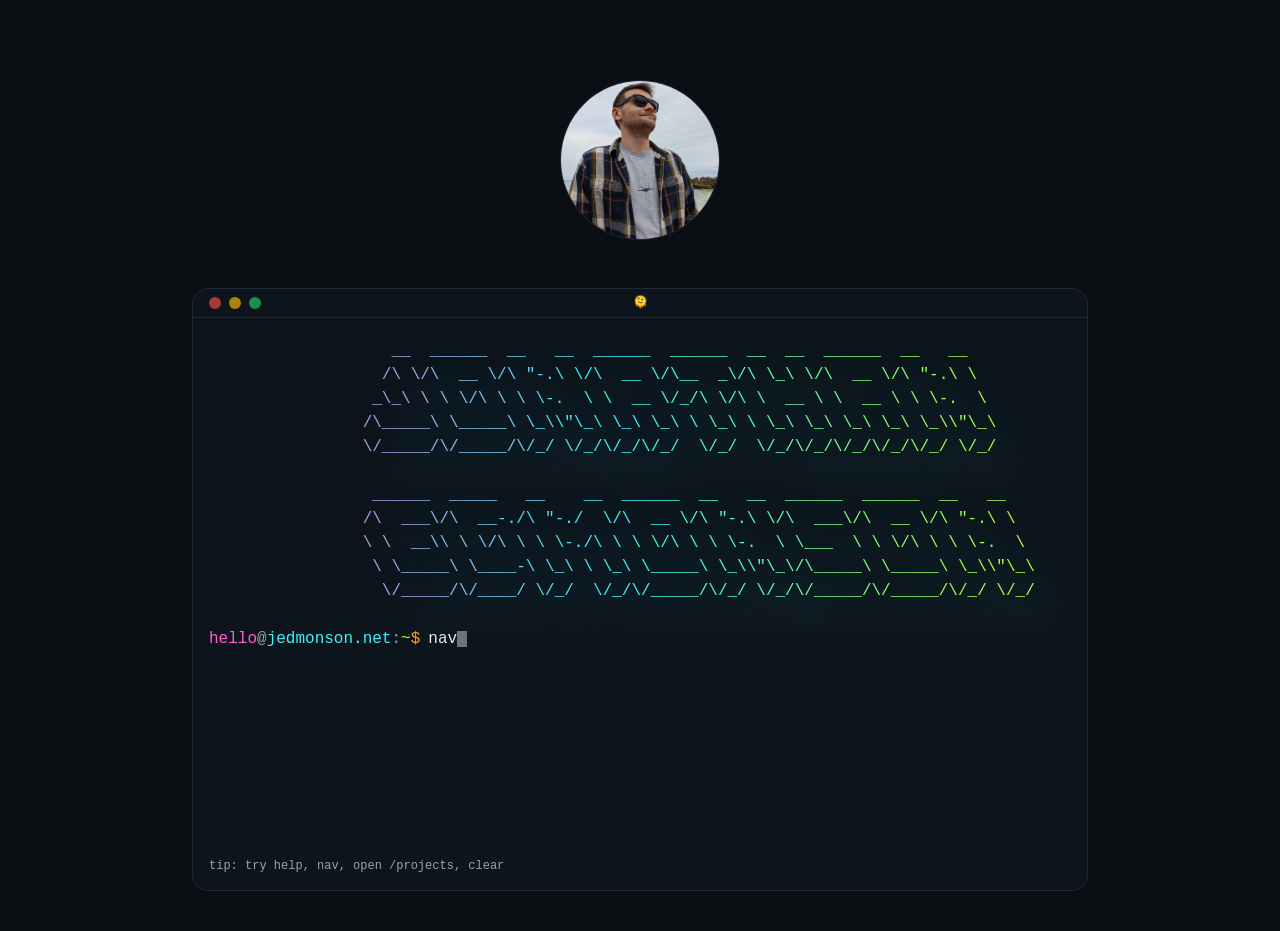
==== commit ac6b604e: "Updates" ====
--- a/index.html
+++ b/index.html
@@ -1 +1 @@
-<!DOCTYPE html><!--j_cGkO_sseBujGIlq4bzm--><html lang="en" class="space_grotesk_fb46a143-module__pjLNiW__variable ubuntu_mono_468e43f7-module__rCY5oG__variable"><head><meta charSet="utf-8"/><meta name="viewport" content="width=device-width, initial-scale=1"/><link rel="preload" href="/_next/static/media/0c89a48fa5027cee-s.p.4564287c.woff2" as="font" crossorigin="" type="font/woff2"/><link rel="preload" href="/_next/static/media/61632ccc178e84bd-s.p.db44ccba.woff2" as="font" crossorigin="" type="font/woff2"/><link rel="preload" href="/_next/static/media/f993dba6660b9bd1-s.p.c21cf68e.woff2" as="font" crossorigin="" type="font/woff2"/><link rel="preload" as="image" href="/_next/static/media/headshot1.cd469050.jpg"/><link rel="stylesheet" href="/_next/static/chunks/26a858464ce98b21.css" data-precedence="next"/><link rel="stylesheet" href="/_next/static/chunks/d058c4125a33ba84.css" data-precedence="next"/><link rel="preload" as="script" fetchPriority="low" href="/_next/static/chunks/8225301e3b9dea7f.js"/><script src="/_next/static/chunks/d1a8cac2f0e8a33d.js" async=""></script><script src="/_next/static/chunks/053523a1195d1477.js" async=""></script><script src="/_next/static/chunks/72932e4714423446.js" async=""></script><script src="/_next/static/chunks/turbopack-77e9cb626521963f.js" async=""></script><script src="/_next/static/chunks/221d1285eee8946b.js" async=""></script><script src="/_next/static/chunks/8d30d41594a0d9d9.js" async=""></script><script src="/_next/static/chunks/1be936a69331d963.js" async=""></script><script src="/_next/static/chunks/71174c0bf6d02a50.js" async=""></script><link rel="preload" href="https://www.googletagmanager.com/gtag/js?id=G-EGDLX3E1JZ" as="script"/><meta name="next-size-adjust" content=""/><title>Jonathan Edmonson</title><meta name="description" content="Jonathan Edmonson | An aspiring technologist with expertise in software engineering, data systems, and problem solving."/><script src="/_next/static/chunks/a6dad97d9634a72d.js" noModule=""></script></head><body class="min-h-screen bg-terminal-bg text-terminal-text antialiased font-sans"><div hidden=""><!--$--><!--/$--></div><div class="flex justify-center min-h-screen p-8 md:p-10"><div class="w-full max-w-4xl space-y-10 md:space-y-12"><div class="flex justify-center pt-6 md:pt-10"><div class="relative h-40 w-40 rounded-full border border-slate-800 bg-terminal-panel shadow-soft overflow-hidden"><img alt="Profile" decoding="async" data-nimg="fill" class="object-cover scale-x-[-1]" style="position:absolute;height:100%;width:100%;left:0;top:0;right:0;bottom:0;color:transparent;background-size:cover;background-position:50% 50%;background-repeat:no-repeat;background-image:url(&quot;data:image/svg+xml;charset=utf-8,%3Csvg xmlns=&#x27;http://www.w3.org/2000/svg&#x27; viewBox=&#x27;0 0 240 320&#x27;%3E%3Cfilter id=&#x27;b&#x27; color-interpolation-filters=&#x27;sRGB&#x27;%3E%3CfeGaussianBlur stdDeviation=&#x27;20&#x27;/%3E%3CfeColorMatrix values=&#x27;1 0 0 0 0 0 1 0 0 0 0 0 1 0 0 0 0 0 100 -1&#x27; result=&#x27;s&#x27;/%3E%3CfeFlood x=&#x27;0&#x27; y=&#x27;0&#x27; width=&#x27;100%25&#x27; height=&#x27;100%25&#x27;/%3E%3CfeComposite operator=&#x27;out&#x27; in=&#x27;s&#x27;/%3E%3CfeComposite in2=&#x27;SourceGraphic&#x27;/%3E%3CfeGaussianBlur stdDeviation=&#x27;20&#x27;/%3E%3C/filter%3E%3Cimage width=&#x27;100%25&#x27; height=&#x27;100%25&#x27; x=&#x27;0&#x27; y=&#x27;0&#x27; preserveAspectRatio=&#x27;none&#x27; style=&#x27;filter: url(%23b);&#x27; href=&#x27;[data-uri]&#x27;/%3E%3C/svg%3E&quot;)" src="/_next/static/media/headshot1.cd469050.jpg"/></div></div><div class="rounded-2xl shadow-soft bg-terminal-panel border border-slate-800 font-mono"><div class="flex items-center gap-2 px-4 py-2 border-b border-slate-800"><span class="size-3 rounded-full bg-red-500/70"></span><span class="size-3 rounded-full bg-yellow-500/70"></span><span class="size-3 rounded-full bg-green-500/70"></span></div><div class="px-4 py-5 h-[60vh] md:h-[60vh] overflow-auto leading-snug"></div><div class="px-4 pb-4 text-xs text-terminal-dim">tip: try <code>help</code>, <code>nav</code>,<!-- --> <code>open /projects</code>, <code>clear</code></div></div></div></div><!--$--><!--/$--><script src="/_next/static/chunks/8225301e3b9dea7f.js" id="_R_" async=""></script><script>(self.__next_f=self.__next_f||[]).push([0])</script><script>self.__next_f.push([1,"1:\"$Sreact.fragment\"\n2:I[16008,[\"/_next/static/chunks/221d1285eee8946b.js\",\"/_next/static/chunks/8d30d41594a0d9d9.js\"],\"default\"]\n3:I[75830,[\"/_next/static/chunks/221d1285eee8946b.js\",\"/_next/static/chunks/8d30d41594a0d9d9.js\"],\"default\"]\n4:I[5767,[\"/_next/static/chunks/221d1285eee8946b.js\",\"/_next/static/chunks/8d30d41594a0d9d9.js\"],\"GoogleAnalytics\"]\n5:I[32954,[\"/_next/static/chunks/221d1285eee8946b.js\",\"/_next/static/chunks/8d30d41594a0d9d9.js\",\"/_next/static/chunks/1be936a69331d963.js\",\"/_next/static/chunks/71174c0bf6d02a50.js\"],\"default\"]\n6:I[59769,[\"/_next/static/chunks/221d1285eee8946b.js\",\"/_next/static/chunks/8d30d41594a0d9d9.js\"],\"OutletBoundary\"]\n8:I[9686,[\"/_next/static/chunks/221d1285eee8946b.js\",\"/_next/static/chunks/8d30d41594a0d9d9.js\"],\"AsyncMetadataOutlet\"]\na:I[59769,[\"/_next/static/chunks/221d1285eee8946b.js\",\"/_next/static/chunks/8d30d41594a0d9d9.js\"],\"ViewportBoundary\"]\nc:I[59769,[\"/_next/static/chunks/221d1285eee8946b.js\",\"/_next/static/chunks/8d30d41594a0d9d9.js\"],\"MetadataBoundary\"]\nd:\"$Sreact.suspense\"\nf:I[76323,[\"/_next/static/chunks/221d1285eee8946b.js\",\"/_next/static/chunks/8d30d41594a0d9d9.js\"],\"default\"]\n:HL[\"/_next/static/chunks/26a858464ce98b21.css\",\"style\"]\n:HL[\"/_next/static/media/0c89a48fa5027cee-s.p.4564287c.woff2\",\"font\",{\"crossOrigin\":\"\",\"type\":\"font/woff2\"}]\n:HL[\"/_next/static/media/61632ccc178e84bd-s.p.db44ccba.woff2\",\"font\",{\"crossOrigin\":\"\",\"type\":\"font/woff2\"}]\n:HL[\"/_next/static/media/f993dba6660b9bd1-s.p.c21cf68e.woff2\",\"font\",{\"crossOrigin\":\"\",\"type\":\"font/woff2\"}]\n:HL[\"/_next/static/chunks/d058c4125a33ba84.css\",\"style\"]\n"])</script><script>self.__next_f.push([1,"0:{\"P\":null,\"b\":\"j_cGkO_sseBujGIlq4bzm\",\"p\":\"\",\"c\":[\"\",\"\"],\"i\":false,\"f\":[[[\"\",{\"children\":[\"(terminal)\",{\"children\":[\"__PAGE__\",{}]}]},\"$undefined\",\"$undefined\",true],[\"\",[\"$\",\"$1\",\"c\",{\"children\":[[[\"$\",\"link\",\"0\",{\"rel\":\"stylesheet\",\"href\":\"/_next/static/chunks/26a858464ce98b21.css\",\"precedence\":\"next\",\"crossOrigin\":\"$undefined\",\"nonce\":\"$undefined\"}],[\"$\",\"script\",\"script-0\",{\"src\":\"/_next/static/chunks/221d1285eee8946b.js\",\"async\":true,\"nonce\":\"$undefined\"}],[\"$\",\"script\",\"script-1\",{\"src\":\"/_next/static/chunks/8d30d41594a0d9d9.js\",\"async\":true,\"nonce\":\"$undefined\"}]],[\"$\",\"html\",null,{\"lang\":\"en\",\"className\":\"space_grotesk_fb46a143-module__pjLNiW__variable ubuntu_mono_468e43f7-module__rCY5oG__variable\",\"children\":[[\"$\",\"body\",null,{\"className\":\"min-h-screen bg-terminal-bg text-terminal-text antialiased font-sans\",\"children\":[\"$\",\"$L2\",null,{\"parallelRouterKey\":\"children\",\"error\":\"$undefined\",\"errorStyles\":\"$undefined\",\"errorScripts\":\"$undefined\",\"template\":[\"$\",\"$L3\",null,{}],\"templateStyles\":\"$undefined\",\"templateScripts\":\"$undefined\",\"notFound\":[[[\"$\",\"title\",null,{\"children\":\"404: This page could not be found.\"}],[\"$\",\"div\",null,{\"style\":{\"fontFamily\":\"system-ui,\\\"Segoe UI\\\",Roboto,Helvetica,Arial,sans-serif,\\\"Apple Color Emoji\\\",\\\"Segoe UI Emoji\\\"\",\"height\":\"100vh\",\"textAlign\":\"center\",\"display\":\"flex\",\"flexDirection\":\"column\",\"alignItems\":\"center\",\"justifyContent\":\"center\"},\"children\":[\"$\",\"div\",null,{\"children\":[[\"$\",\"style\",null,{\"dangerouslySetInnerHTML\":{\"__html\":\"body{color:#000;background:#fff;margin:0}.next-error-h1{border-right:1px solid rgba(0,0,0,.3)}@media (prefers-color-scheme:dark){body{color:#fff;background:#000}.next-error-h1{border-right:1px solid rgba(255,255,255,.3)}}\"}}],[\"$\",\"h1\",null,{\"className\":\"next-error-h1\",\"style\":{\"display\":\"inline-block\",\"margin\":\"0 20px 0 0\",\"padding\":\"0 23px 0 0\",\"fontSize\":24,\"fontWeight\":500,\"verticalAlign\":\"top\",\"lineHeight\":\"49px\"},\"children\":404}],[\"$\",\"div\",null,{\"style\":{\"display\":\"inline-block\"},\"children\":[\"$\",\"h2\",null,{\"style\":{\"fontSize\":14,\"fontWeight\":400,\"lineHeight\":\"49px\",\"margin\":0},\"children\":\"This page could not be found.\"}]}]]}]}]],[]],\"forbidden\":\"$undefined\",\"unauthorized\":\"$undefined\"}]}],[\"$\",\"$L4\",null,{\"gaId\":\"G-EGDLX3E1JZ\"}]]}]]}],{\"children\":[\"(terminal)\",[\"$\",\"$1\",\"c\",{\"children\":[null,[\"$\",\"$L2\",null,{\"parallelRouterKey\":\"children\",\"error\":\"$undefined\",\"errorStyles\":\"$undefined\",\"errorScripts\":\"$undefined\",\"template\":[\"$\",\"$L3\",null,{}],\"templateStyles\":\"$undefined\",\"templateScripts\":\"$undefined\",\"notFound\":[[[\"$\",\"title\",null,{\"children\":\"404: This page could not be found.\"}],[\"$\",\"div\",null,{\"style\":\"$0:f:0:1:1:props:children:1:props:children:0:props:children:props:notFound:0:1:props:style\",\"children\":[\"$\",\"div\",null,{\"children\":[[\"$\",\"style\",null,{\"dangerouslySetInnerHTML\":{\"__html\":\"body{color:#000;background:#fff;margin:0}.next-error-h1{border-right:1px solid rgba(0,0,0,.3)}@media (prefers-color-scheme:dark){body{color:#fff;background:#000}.next-error-h1{border-right:1px solid rgba(255,255,255,.3)}}\"}}],[\"$\",\"h1\",null,{\"className\":\"next-error-h1\",\"style\":\"$0:f:0:1:1:props:children:1:props:children:0:props:children:props:notFound:0:1:props:children:props:children:1:props:style\",\"children\":404}],[\"$\",\"div\",null,{\"style\":\"$0:f:0:1:1:props:children:1:props:children:0:props:children:props:notFound:0:1:props:children:props:children:2:props:style\",\"children\":[\"$\",\"h2\",null,{\"style\":\"$0:f:0:1:1:props:children:1:props:children:0:props:children:props:notFound:0:1:props:children:props:children:2:props:children:props:style\",\"children\":\"This page could not be found.\"}]}]]}]}]],[]],\"forbidden\":\"$undefined\",\"unauthorized\":\"$undefined\"}]]}],{\"children\":[\"__PAGE__\",[\"$\",\"$1\",\"c\",{\"children\":[[\"$\",\"$L5\",null,{}],[[\"$\",\"link\",\"0\",{\"rel\":\"stylesheet\",\"href\":\"/_next/static/chunks/d058c4125a33ba84.css\",\"precedence\":\"next\",\"crossOrigin\":\"$undefined\",\"nonce\":\"$undefined\"}],[\"$\",\"script\",\"script-0\",{\"src\":\"/_next/static/chunks/1be936a69331d963.js\",\"async\":true,\"nonce\":\"$undefined\"}],[\"$\",\"script\",\"script-1\",{\"src\":\"/_next/static/chunks/71174c0bf6d02a50.js\",\"async\":true,\"nonce\":\"$undefined\"}]],[\"$\",\"$L6\",null,{\"children\":[\"$L7\",[\"$\",\"$L8\",null,{\"promise\":\"$@9\"}]]}]]}],{},null,false]},null,false]},null,false],[\"$\",\"$1\",\"h\",{\"children\":[null,[[\"$\",\"$La\",null,{\"children\":\"$Lb\"}],[\"$\",\"meta\",null,{\"name\":\"next-size-adjust\",\"content\":\"\"}]],[\"$\",\"$Lc\",null,{\"children\":[\"$\",\"div\",null,{\"hidden\":true,\"children\":[\"$\",\"$d\",null,{\"fallback\":null,\"children\":\"$Le\"}]}]}]]}],false]],\"m\":\"$undefined\",\"G\":[\"$f\",[[\"$\",\"link\",\"0\",{\"rel\":\"stylesheet\",\"href\":\"/_next/static/chunks/26a858464ce98b21.css\",\"precedence\":\"next\",\"crossOrigin\":\"$undefined\",\"nonce\":\"$undefined\"}]]],\"s\":false,\"S\":true}\n"])</script><script>self.__next_f.push([1,"b:[[\"$\",\"meta\",\"0\",{\"charSet\":\"utf-8\"}],[\"$\",\"meta\",\"1\",{\"name\":\"viewport\",\"content\":\"width=device-width, initial-scale=1\"}]]\n7:null\n"])</script><script>self.__next_f.push([1,"9:{\"metadata\":[[\"$\",\"title\",\"0\",{\"children\":\"Jonathan Edmonson\"}],[\"$\",\"meta\",\"1\",{\"name\":\"description\",\"content\":\"Jonathan Edmonson | An aspiring technologist with expertise in software engineering, data systems, and problem solving.\"}]],\"error\":null,\"digest\":\"$undefined\"}\n"])</script><script>self.__next_f.push([1,"e:\"$9:metadata\"\n"])</script></body></html>+<!DOCTYPE html><!--88VzfOUPrNJHuQ7R7b_9j--><html lang="en" class="space_grotesk_fb46a143-module__pjLNiW__variable ubuntu_mono_468e43f7-module__rCY5oG__variable"><head><meta charSet="utf-8"/><meta name="viewport" content="width=device-width, initial-scale=1"/><link rel="preload" href="/_next/static/media/0c89a48fa5027cee-s.p.4564287c.woff2" as="font" crossorigin="" type="font/woff2"/><link rel="preload" href="/_next/static/media/61632ccc178e84bd-s.p.db44ccba.woff2" as="font" crossorigin="" type="font/woff2"/><link rel="preload" href="/_next/static/media/f993dba6660b9bd1-s.p.c21cf68e.woff2" as="font" crossorigin="" type="font/woff2"/><link rel="preload" as="image" href="/_next/static/media/headshot1.cd469050.jpg"/><link rel="stylesheet" href="/_next/static/chunks/93a563390a1b147d.css" data-precedence="next"/><link rel="stylesheet" href="/_next/static/chunks/d058c4125a33ba84.css" data-precedence="next"/><link rel="preload" as="script" fetchPriority="low" href="/_next/static/chunks/8225301e3b9dea7f.js"/><script src="/_next/static/chunks/d1a8cac2f0e8a33d.js" async=""></script><script src="/_next/static/chunks/053523a1195d1477.js" async=""></script><script src="/_next/static/chunks/72932e4714423446.js" async=""></script><script src="/_next/static/chunks/turbopack-77e9cb626521963f.js" async=""></script><script src="/_next/static/chunks/221d1285eee8946b.js" async=""></script><script src="/_next/static/chunks/8d30d41594a0d9d9.js" async=""></script><script src="/_next/static/chunks/647da892b6e7f9be.js" async=""></script><script src="/_next/static/chunks/71174c0bf6d02a50.js" async=""></script><link rel="preload" href="https://www.googletagmanager.com/gtag/js?id=G-EGDLX3E1JZ" as="script"/><meta name="next-size-adjust" content=""/><title>Jonathan Edmonson</title><meta name="description" content="Jonathan Edmonson | An aspiring technologist with expertise in software engineering, data systems, and problem solving."/><script src="/_next/static/chunks/a6dad97d9634a72d.js" noModule=""></script></head><body class="min-h-screen bg-terminal-bg text-terminal-text antialiased font-sans"><div hidden=""><!--$--><!--/$--></div><div class="flex justify-center min-h-screen p-8 md:p-10"><div class="w-full max-w-4xl space-y-10 md:space-y-12"><div class="flex justify-center pt-6 md:pt-10"><div class="relative h-40 w-40 rounded-full border border-slate-800 bg-terminal-panel shadow-soft overflow-hidden"><img alt="Profile" decoding="async" data-nimg="fill" class="object-cover scale-x-[-1]" style="position:absolute;height:100%;width:100%;left:0;top:0;right:0;bottom:0;color:transparent;background-size:cover;background-position:50% 50%;background-repeat:no-repeat;background-image:url(&quot;data:image/svg+xml;charset=utf-8,%3Csvg xmlns=&#x27;http://www.w3.org/2000/svg&#x27; viewBox=&#x27;0 0 240 320&#x27;%3E%3Cfilter id=&#x27;b&#x27; color-interpolation-filters=&#x27;sRGB&#x27;%3E%3CfeGaussianBlur stdDeviation=&#x27;20&#x27;/%3E%3CfeColorMatrix values=&#x27;1 0 0 0 0 0 1 0 0 0 0 0 1 0 0 0 0 0 100 -1&#x27; result=&#x27;s&#x27;/%3E%3CfeFlood x=&#x27;0&#x27; y=&#x27;0&#x27; width=&#x27;100%25&#x27; height=&#x27;100%25&#x27;/%3E%3CfeComposite operator=&#x27;out&#x27; in=&#x27;s&#x27;/%3E%3CfeComposite in2=&#x27;SourceGraphic&#x27;/%3E%3CfeGaussianBlur stdDeviation=&#x27;20&#x27;/%3E%3C/filter%3E%3Cimage width=&#x27;100%25&#x27; height=&#x27;100%25&#x27; x=&#x27;0&#x27; y=&#x27;0&#x27; preserveAspectRatio=&#x27;none&#x27; style=&#x27;filter: url(%23b);&#x27; href=&#x27;[data-uri]&#x27;/%3E%3C/svg%3E&quot;)" src="/_next/static/media/headshot1.cd469050.jpg"/></div></div><div class="rounded-2xl shadow-soft bg-terminal-panel border border-slate-800 font-mono"><div class="relative flex items-center px-4 py-2 border-b border-slate-800 text-xs text-terminal-dim"><div class="flex items-center gap-2"><span class="size-3 rounded-full bg-red-500/70"></span><span class="size-3 rounded-full bg-yellow-500/70"></span><span class="size-3 rounded-full bg-green-500/70"></span></div><div class="pointer-events-none absolute left-1/2 top-1/2 -translate-x-1/2 -translate-y-1/2 text-center" aria-live="polite">...</div></div><div class="px-4 py-5 h-[60vh] md:h-[60vh] overflow-auto leading-snug"></div><div class="px-4 pb-4 text-xs text-terminal-dim">tip: try <code>help</code>, <code>nav</code>,<!-- --> <code>open /projects</code>, <code>clear</code></div></div></div></div><!--$--><!--/$--><script src="/_next/static/chunks/8225301e3b9dea7f.js" id="_R_" async=""></script><script>(self.__next_f=self.__next_f||[]).push([0])</script><script>self.__next_f.push([1,"1:\"$Sreact.fragment\"\n2:I[16008,[\"/_next/static/chunks/221d1285eee8946b.js\",\"/_next/static/chunks/8d30d41594a0d9d9.js\"],\"default\"]\n3:I[75830,[\"/_next/static/chunks/221d1285eee8946b.js\",\"/_next/static/chunks/8d30d41594a0d9d9.js\"],\"default\"]\n4:I[5767,[\"/_next/static/chunks/221d1285eee8946b.js\",\"/_next/static/chunks/8d30d41594a0d9d9.js\"],\"GoogleAnalytics\"]\n5:I[32954,[\"/_next/static/chunks/221d1285eee8946b.js\",\"/_next/static/chunks/8d30d41594a0d9d9.js\",\"/_next/static/chunks/647da892b6e7f9be.js\",\"/_next/static/chunks/71174c0bf6d02a50.js\"],\"default\"]\n6:I[59769,[\"/_next/static/chunks/221d1285eee8946b.js\",\"/_next/static/chunks/8d30d41594a0d9d9.js\"],\"OutletBoundary\"]\n8:I[9686,[\"/_next/static/chunks/221d1285eee8946b.js\",\"/_next/static/chunks/8d30d41594a0d9d9.js\"],\"AsyncMetadataOutlet\"]\na:I[59769,[\"/_next/static/chunks/221d1285eee8946b.js\",\"/_next/static/chunks/8d30d41594a0d9d9.js\"],\"ViewportBoundary\"]\nc:I[59769,[\"/_next/static/chunks/221d1285eee8946b.js\",\"/_next/static/chunks/8d30d41594a0d9d9.js\"],\"MetadataBoundary\"]\nd:\"$Sreact.suspense\"\nf:I[76323,[\"/_next/static/chunks/221d1285eee8946b.js\",\"/_next/static/chunks/8d30d41594a0d9d9.js\"],\"default\"]\n:HL[\"/_next/static/chunks/93a563390a1b147d.css\",\"style\"]\n:HL[\"/_next/static/media/0c89a48fa5027cee-s.p.4564287c.woff2\",\"font\",{\"crossOrigin\":\"\",\"type\":\"font/woff2\"}]\n:HL[\"/_next/static/media/61632ccc178e84bd-s.p.db44ccba.woff2\",\"font\",{\"crossOrigin\":\"\",\"type\":\"font/woff2\"}]\n:HL[\"/_next/static/media/f993dba6660b9bd1-s.p.c21cf68e.woff2\",\"font\",{\"crossOrigin\":\"\",\"type\":\"font/woff2\"}]\n:HL[\"/_next/static/chunks/d058c4125a33ba84.css\",\"style\"]\n"])</script><script>self.__next_f.push([1,"0:{\"P\":null,\"b\":\"88VzfOUPrNJHuQ7R7b-9j\",\"p\":\"\",\"c\":[\"\",\"\"],\"i\":false,\"f\":[[[\"\",{\"children\":[\"(terminal)\",{\"children\":[\"__PAGE__\",{}]}]},\"$undefined\",\"$undefined\",true],[\"\",[\"$\",\"$1\",\"c\",{\"children\":[[[\"$\",\"link\",\"0\",{\"rel\":\"stylesheet\",\"href\":\"/_next/static/chunks/93a563390a1b147d.css\",\"precedence\":\"next\",\"crossOrigin\":\"$undefined\",\"nonce\":\"$undefined\"}],[\"$\",\"script\",\"script-0\",{\"src\":\"/_next/static/chunks/221d1285eee8946b.js\",\"async\":true,\"nonce\":\"$undefined\"}],[\"$\",\"script\",\"script-1\",{\"src\":\"/_next/static/chunks/8d30d41594a0d9d9.js\",\"async\":true,\"nonce\":\"$undefined\"}]],[\"$\",\"html\",null,{\"lang\":\"en\",\"className\":\"space_grotesk_fb46a143-module__pjLNiW__variable ubuntu_mono_468e43f7-module__rCY5oG__variable\",\"children\":[[\"$\",\"body\",null,{\"className\":\"min-h-screen bg-terminal-bg text-terminal-text antialiased font-sans\",\"children\":[\"$\",\"$L2\",null,{\"parallelRouterKey\":\"children\",\"error\":\"$undefined\",\"errorStyles\":\"$undefined\",\"errorScripts\":\"$undefined\",\"template\":[\"$\",\"$L3\",null,{}],\"templateStyles\":\"$undefined\",\"templateScripts\":\"$undefined\",\"notFound\":[[[\"$\",\"title\",null,{\"children\":\"404: This page could not be found.\"}],[\"$\",\"div\",null,{\"style\":{\"fontFamily\":\"system-ui,\\\"Segoe UI\\\",Roboto,Helvetica,Arial,sans-serif,\\\"Apple Color Emoji\\\",\\\"Segoe UI Emoji\\\"\",\"height\":\"100vh\",\"textAlign\":\"center\",\"display\":\"flex\",\"flexDirection\":\"column\",\"alignItems\":\"center\",\"justifyContent\":\"center\"},\"children\":[\"$\",\"div\",null,{\"children\":[[\"$\",\"style\",null,{\"dangerouslySetInnerHTML\":{\"__html\":\"body{color:#000;background:#fff;margin:0}.next-error-h1{border-right:1px solid rgba(0,0,0,.3)}@media (prefers-color-scheme:dark){body{color:#fff;background:#000}.next-error-h1{border-right:1px solid rgba(255,255,255,.3)}}\"}}],[\"$\",\"h1\",null,{\"className\":\"next-error-h1\",\"style\":{\"display\":\"inline-block\",\"margin\":\"0 20px 0 0\",\"padding\":\"0 23px 0 0\",\"fontSize\":24,\"fontWeight\":500,\"verticalAlign\":\"top\",\"lineHeight\":\"49px\"},\"children\":404}],[\"$\",\"div\",null,{\"style\":{\"display\":\"inline-block\"},\"children\":[\"$\",\"h2\",null,{\"style\":{\"fontSize\":14,\"fontWeight\":400,\"lineHeight\":\"49px\",\"margin\":0},\"children\":\"This page could not be found.\"}]}]]}]}]],[]],\"forbidden\":\"$undefined\",\"unauthorized\":\"$undefined\"}]}],[\"$\",\"$L4\",null,{\"gaId\":\"G-EGDLX3E1JZ\"}]]}]]}],{\"children\":[\"(terminal)\",[\"$\",\"$1\",\"c\",{\"children\":[null,[\"$\",\"$L2\",null,{\"parallelRouterKey\":\"children\",\"error\":\"$undefined\",\"errorStyles\":\"$undefined\",\"errorScripts\":\"$undefined\",\"template\":[\"$\",\"$L3\",null,{}],\"templateStyles\":\"$undefined\",\"templateScripts\":\"$undefined\",\"notFound\":[[[\"$\",\"title\",null,{\"children\":\"404: This page could not be found.\"}],[\"$\",\"div\",null,{\"style\":\"$0:f:0:1:1:props:children:1:props:children:0:props:children:props:notFound:0:1:props:style\",\"children\":[\"$\",\"div\",null,{\"children\":[[\"$\",\"style\",null,{\"dangerouslySetInnerHTML\":{\"__html\":\"body{color:#000;background:#fff;margin:0}.next-error-h1{border-right:1px solid rgba(0,0,0,.3)}@media (prefers-color-scheme:dark){body{color:#fff;background:#000}.next-error-h1{border-right:1px solid rgba(255,255,255,.3)}}\"}}],[\"$\",\"h1\",null,{\"className\":\"next-error-h1\",\"style\":\"$0:f:0:1:1:props:children:1:props:children:0:props:children:props:notFound:0:1:props:children:props:children:1:props:style\",\"children\":404}],[\"$\",\"div\",null,{\"style\":\"$0:f:0:1:1:props:children:1:props:children:0:props:children:props:notFound:0:1:props:children:props:children:2:props:style\",\"children\":[\"$\",\"h2\",null,{\"style\":\"$0:f:0:1:1:props:children:1:props:children:0:props:children:props:notFound:0:1:props:children:props:children:2:props:children:props:style\",\"children\":\"This page could not be found.\"}]}]]}]}]],[]],\"forbidden\":\"$undefined\",\"unauthorized\":\"$undefined\"}]]}],{\"children\":[\"__PAGE__\",[\"$\",\"$1\",\"c\",{\"children\":[[\"$\",\"$L5\",null,{}],[[\"$\",\"link\",\"0\",{\"rel\":\"stylesheet\",\"href\":\"/_next/static/chunks/d058c4125a33ba84.css\",\"precedence\":\"next\",\"crossOrigin\":\"$undefined\",\"nonce\":\"$undefined\"}],[\"$\",\"script\",\"script-0\",{\"src\":\"/_next/static/chunks/647da892b6e7f9be.js\",\"async\":true,\"nonce\":\"$undefined\"}],[\"$\",\"script\",\"script-1\",{\"src\":\"/_next/static/chunks/71174c0bf6d02a50.js\",\"async\":true,\"nonce\":\"$undefined\"}]],[\"$\",\"$L6\",null,{\"children\":[\"$L7\",[\"$\",\"$L8\",null,{\"promise\":\"$@9\"}]]}]]}],{},null,false]},null,false]},null,false],[\"$\",\"$1\",\"h\",{\"children\":[null,[[\"$\",\"$La\",null,{\"children\":\"$Lb\"}],[\"$\",\"meta\",null,{\"name\":\"next-size-adjust\",\"content\":\"\"}]],[\"$\",\"$Lc\",null,{\"children\":[\"$\",\"div\",null,{\"hidden\":true,\"children\":[\"$\",\"$d\",null,{\"fallback\":null,\"children\":\"$Le\"}]}]}]]}],false]],\"m\":\"$undefined\",\"G\":[\"$f\",[[\"$\",\"link\",\"0\",{\"rel\":\"stylesheet\",\"href\":\"/_next/static/chunks/93a563390a1b147d.css\",\"precedence\":\"next\",\"crossOrigin\":\"$undefined\",\"nonce\":\"$undefined\"}]]],\"s\":false,\"S\":true}\n"])</script><script>self.__next_f.push([1,"b:[[\"$\",\"meta\",\"0\",{\"charSet\":\"utf-8\"}],[\"$\",\"meta\",\"1\",{\"name\":\"viewport\",\"content\":\"width=device-width, initial-scale=1\"}]]\n7:null\n"])</script><script>self.__next_f.push([1,"9:{\"metadata\":[[\"$\",\"title\",\"0\",{\"children\":\"Jonathan Edmonson\"}],[\"$\",\"meta\",\"1\",{\"name\":\"description\",\"content\":\"Jonathan Edmonson | An aspiring technologist with expertise in software engineering, data systems, and problem solving.\"}]],\"error\":null,\"digest\":\"$undefined\"}\n"])</script><script>self.__next_f.push([1,"e:\"$9:metadata\"\n"])</script></body></html>
--- a/_next/static/chunks/93a563390a1b147d.css
+++ b/_next/static/chunks/93a563390a1b147d.css
@@ -0,0 +1,3 @@
+*,:before,:after{--tw-border-spacing-x:0;--tw-border-spacing-y:0;--tw-translate-x:0;--tw-translate-y:0;--tw-rotate:0;--tw-skew-x:0;--tw-skew-y:0;--tw-scale-x:1;--tw-scale-y:1;--tw-pan-x: ;--tw-pan-y: ;--tw-pinch-zoom: ;--tw-scroll-snap-strictness:proximity;--tw-gradient-from-position: ;--tw-gradient-via-position: ;--tw-gradient-to-position: ;--tw-ordinal: ;--tw-slashed-zero: ;--tw-numeric-figure: ;--tw-numeric-spacing: ;--tw-numeric-fraction: ;--tw-ring-inset: ;--tw-ring-offset-width:0px;--tw-ring-offset-color:#fff;--tw-ring-color:rgba(59,130,246,.5);--tw-ring-offset-shadow:0 0 transparent;--tw-ring-shadow:0 0 transparent;--tw-shadow:0 0 transparent;--tw-shadow-colored:0 0 transparent;--tw-blur: ;--tw-brightness: ;--tw-contrast: ;--tw-grayscale: ;--tw-hue-rotate: ;--tw-invert: ;--tw-saturate: ;--tw-sepia: ;--tw-drop-shadow: ;--tw-backdrop-blur: ;--tw-backdrop-brightness: ;--tw-backdrop-contrast: ;--tw-backdrop-grayscale: ;--tw-backdrop-hue-rotate: ;--tw-backdrop-invert: ;--tw-backdrop-opacity: ;--tw-backdrop-saturate: ;--tw-backdrop-sepia: ;--tw-contain-size: ;--tw-contain-layout: ;--tw-contain-paint: ;--tw-contain-style: }::backdrop{--tw-border-spacing-x:0;--tw-border-spacing-y:0;--tw-translate-x:0;--tw-translate-y:0;--tw-rotate:0;--tw-skew-x:0;--tw-skew-y:0;--tw-scale-x:1;--tw-scale-y:1;--tw-pan-x: ;--tw-pan-y: ;--tw-pinch-zoom: ;--tw-scroll-snap-strictness:proximity;--tw-gradient-from-position: ;--tw-gradient-via-position: ;--tw-gradient-to-position: ;--tw-ordinal: ;--tw-slashed-zero: ;--tw-numeric-figure: ;--tw-numeric-spacing: ;--tw-numeric-fraction: ;--tw-ring-inset: ;--tw-ring-offset-width:0px;--tw-ring-offset-color:#fff;--tw-ring-color:rgba(59,130,246,.5);--tw-ring-offset-shadow:0 0 transparent;--tw-ring-shadow:0 0 transparent;--tw-shadow:0 0 transparent;--tw-shadow-colored:0 0 transparent;--tw-blur: ;--tw-brightness: ;--tw-contrast: ;--tw-grayscale: ;--tw-hue-rotate: ;--tw-invert: ;--tw-saturate: ;--tw-sepia: ;--tw-drop-shadow: ;--tw-backdrop-blur: ;--tw-backdrop-brightness: ;--tw-backdrop-contrast: ;--tw-backdrop-grayscale: ;--tw-backdrop-hue-rotate: ;--tw-backdrop-invert: ;--tw-backdrop-opacity: ;--tw-backdrop-saturate: ;--tw-backdrop-sepia: ;--tw-contain-size: ;--tw-contain-layout: ;--tw-contain-paint: ;--tw-contain-style: }*,:before,:after{box-sizing:border-box;border:0 solid #e5e7eb}:before,:after{--tw-content:""}html,:host{-webkit-text-size-adjust:100%;-moz-tab-size:4;tab-size:4;font-feature-settings:normal;font-variation-settings:normal;-webkit-tap-highlight-color:transparent;font-family:ui-sans-serif,system-ui,-apple-system,BlinkMacSystemFont,Segoe UI,Roboto,Noto Sans,Ubuntu,Cantarell,Helvetica Neue,sans-serif,Apple Color Emoji,Segoe UI Emoji,Segoe UI Symbol,Noto Color Emoji;line-height:1.5}body{line-height:inherit;margin:0}hr{height:0;color:inherit;border-top-width:1px}abbr:where([title]){-webkit-text-decoration:underline dotted;text-decoration:underline dotted}h1,h2,h3,h4,h5,h6{font-size:inherit;font-weight:inherit}a{color:inherit;-webkit-text-decoration:inherit;text-decoration:inherit}b,strong{font-weight:bolder}code,kbd,samp,pre{font-feature-settings:normal;font-variation-settings:normal;font-family:ui-monospace,SFMono-Regular,Menlo,Monaco,Consolas,Liberation Mono,Courier New,monospace;font-size:1em}small{font-size:80%}sub,sup{vertical-align:baseline;font-size:75%;line-height:0;position:relative}sub{bottom:-.25em}sup{top:-.5em}table{text-indent:0;border-color:inherit;border-collapse:collapse}button,input,optgroup,select,textarea{font-feature-settings:inherit;font-variation-settings:inherit;font-family:inherit;font-size:100%;font-weight:inherit;line-height:inherit;letter-spacing:inherit;color:inherit;margin:0;padding:0}button,select{text-transform:none}button{-webkit-appearance:button;background-color:transparent;background-image:none}input:where([type=button]){-webkit-appearance:button;background-color:transparent;background-image:none}input:where([type=reset]){-webkit-appearance:button;background-color:transparent;background-image:none}input:where([type=submit]){-webkit-appearance:button;background-color:transparent;background-image:none}:-moz-focusring{outline:auto}:-moz-ui-invalid{box-shadow:none}progress{vertical-align:baseline}::-webkit-inner-spin-button{height:auto}::-webkit-outer-spin-button{height:auto}[type=search]{-webkit-appearance:textfield;outline-offset:-2px}::-webkit-search-decoration{-webkit-appearance:none}::-webkit-file-upload-button{-webkit-appearance:button;font:inherit}summary{display:list-item}blockquote,dl,dd,h1,h2,h3,h4,h5,h6,hr,figure,p,pre{margin:0}fieldset{margin:0;padding:0}legend{padding:0}ol,ul,menu{margin:0;padding:0;list-style:none}dialog{padding:0}textarea{resize:vertical}input::placeholder,textarea::placeholder{opacity:1;color:#9ca3af}button,[role=button]{cursor:pointer}:disabled{cursor:default}img,svg,video,canvas,audio,iframe,embed,object{vertical-align:middle;display:block}img,video{max-width:100%;height:auto}[hidden]:where(:not([hidden=until-found])){display:none}.prose{color:var(--tw-prose-body);max-width:65ch}.prose :where(p):not(:where([class~=not-prose],[class~=not-prose] *)){margin-top:1.25em;margin-bottom:1.25em}.prose :where([class~=lead]):not(:where([class~=not-prose],[class~=not-prose] *)){color:var(--tw-prose-lead);margin-top:1.2em;margin-bottom:1.2em;font-size:1.25em;line-height:1.6}.prose :where(a):not(:where([class~=not-prose],[class~=not-prose] *)){color:var(--tw-prose-links);font-weight:500;text-decoration:underline}.prose :where(strong):not(:where([class~=not-prose],[class~=not-prose] *)){color:var(--tw-prose-bold);font-weight:600}.prose :where(a strong):not(:where([class~=not-prose],[class~=not-prose] *)){color:inherit}.prose :where(blockquote strong):not(:where([class~=not-prose],[class~=not-prose] *)){color:inherit}.prose :where(thead th strong):not(:where([class~=not-prose],[class~=not-prose] *)){color:inherit}.prose :where(ol):not(:where([class~=not-prose],[class~=not-prose] *)){margin-top:1.25em;margin-bottom:1.25em;list-style-type:decimal}.prose :where(ol):not(:where([class~=not-prose],[class~=not-prose] *)):not(:-webkit-any(:lang(ae),:lang(ar),:lang(arc),:lang(bcc),:lang(bqi),:lang(ckb),:lang(dv),:lang(fa),:lang(glk),:lang(he),:lang(ku),:lang(mzn),:lang(nqo),:lang(pnb),:lang(ps),:lang(sd),:lang(ug),:lang(ur),:lang(yi))){padding-left:1.625em}.prose :where(ol):not(:where([class~=not-prose],[class~=not-prose] *)):not(:-moz-any(:lang(ae),:lang(ar),:lang(arc),:lang(bcc),:lang(bqi),:lang(ckb),:lang(dv),:lang(fa),:lang(glk),:lang(he),:lang(ku),:lang(mzn),:lang(nqo),:lang(pnb),:lang(ps),:lang(sd),:lang(ug),:lang(ur),:lang(yi))){padding-left:1.625em}.prose :where(ol):not(:where([class~=not-prose],[class~=not-prose] *)):not(:is(:lang(ae),:lang(ar),:lang(arc),:lang(bcc),:lang(bqi),:lang(ckb),:lang(dv),:lang(fa),:lang(glk),:lang(he),:lang(ku),:lang(mzn),:lang(nqo),:lang(pnb),:lang(ps),:lang(sd),:lang(ug),:lang(ur),:lang(yi))){padding-left:1.625em}.prose :where(ol):not(:where([class~=not-prose],[class~=not-prose] *)):-webkit-any(:lang(ae),:lang(ar),:lang(arc),:lang(bcc),:lang(bqi),:lang(ckb),:lang(dv),:lang(fa),:lang(glk),:lang(he),:lang(ku),:lang(mzn),:lang(nqo),:lang(pnb),:lang(ps),:lang(sd),:lang(ug),:lang(ur),:lang(yi)){padding-right:1.625em}.prose :where(ol):not(:where([class~=not-prose],[class~=not-prose] *)):-moz-any(:lang(ae),:lang(ar),:lang(arc),:lang(bcc),:lang(bqi),:lang(ckb),:lang(dv),:lang(fa),:lang(glk),:lang(he),:lang(ku),:lang(mzn),:lang(nqo),:lang(pnb),:lang(ps),:lang(sd),:lang(ug),:lang(ur),:lang(yi)){padding-right:1.625em}.prose :where(ol):not(:where([class~=not-prose],[class~=not-prose] *)):is(:lang(ae),:lang(ar),:lang(arc),:lang(bcc),:lang(bqi),:lang(ckb),:lang(dv),:lang(fa),:lang(glk),:lang(he),:lang(ku),:lang(mzn),:lang(nqo),:lang(pnb),:lang(ps),:lang(sd),:lang(ug),:lang(ur),:lang(yi)){padding-right:1.625em}.prose :where(ol[type=A]):not(:where([class~=not-prose],[class~=not-prose] *)){list-style-type:upper-alpha}.prose :where(ol[type=a]):not(:where([class~=not-prose],[class~=not-prose] *)){list-style-type:lower-alpha}.prose :where(ol[type=A s]):not(:where([class~=not-prose],[class~=not-prose] *)){list-style-type:upper-alpha}.prose :where(ol[type=a s]):not(:where([class~=not-prose],[class~=not-prose] *)){list-style-type:lower-alpha}.prose :where(ol[type=I]):not(:where([class~=not-prose],[class~=not-prose] *)){list-style-type:upper-roman}.prose :where(ol[type=i]):not(:where([class~=not-prose],[class~=not-prose] *)){list-style-type:lower-roman}.prose :where(ol[type=I s]):not(:where([class~=not-prose],[class~=not-prose] *)){list-style-type:upper-roman}.prose :where(ol[type=i s]):not(:where([class~=not-prose],[class~=not-prose] *)){list-style-type:lower-roman}.prose :where(ol[type="1"]):not(:where([class~=not-prose],[class~=not-prose] *)){list-style-type:decimal}.prose :where(ul):not(:where([class~=not-prose],[class~=not-prose] *)){margin-top:1.25em;margin-bottom:1.25em;list-style-type:disc}.prose :where(ul):not(:where([class~=not-prose],[class~=not-prose] *)):not(:-webkit-any(:lang(ae),:lang(ar),:lang(arc),:lang(bcc),:lang(bqi),:lang(ckb),:lang(dv),:lang(fa),:lang(glk),:lang(he),:lang(ku),:lang(mzn),:lang(nqo),:lang(pnb),:lang(ps),:lang(sd),:lang(ug),:lang(ur),:lang(yi))){padding-left:1.625em}.prose :where(ul):not(:where([class~=not-prose],[class~=not-prose] *)):not(:-moz-any(:lang(ae),:lang(ar),:lang(arc),:lang(bcc),:lang(bqi),:lang(ckb),:lang(dv),:lang(fa),:lang(glk),:lang(he),:lang(ku),:lang(mzn),:lang(nqo),:lang(pnb),:lang(ps),:lang(sd),:lang(ug),:lang(ur),:lang(yi))){padding-left:1.625em}.prose :where(ul):not(:where([class~=not-prose],[class~=not-prose] *)):not(:is(:lang(ae),:lang(ar),:lang(arc),:lang(bcc),:lang(bqi),:lang(ckb),:lang(dv),:lang(fa),:lang(glk),:lang(he),:lang(ku),:lang(mzn),:lang(nqo),:lang(pnb),:lang(ps),:lang(sd),:lang(ug),:lang(ur),:lang(yi))){padding-left:1.625em}.prose :where(ul):not(:where([class~=not-prose],[class~=not-prose] *)):-webkit-any(:lang(ae),:lang(ar),:lang(arc),:lang(bcc),:lang(bqi),:lang(ckb),:lang(dv),:lang(fa),:lang(glk),:lang(he),:lang(ku),:lang(mzn),:lang(nqo),:lang(pnb),:lang(ps),:lang(sd),:lang(ug),:lang(ur),:lang(yi)){padding-right:1.625em}.prose :where(ul):not(:where([class~=not-prose],[class~=not-prose] *)):-moz-any(:lang(ae),:lang(ar),:lang(arc),:lang(bcc),:lang(bqi),:lang(ckb),:lang(dv),:lang(fa),:lang(glk),:lang(he),:lang(ku),:lang(mzn),:lang(nqo),:lang(pnb),:lang(ps),:lang(sd),:lang(ug),:lang(ur),:lang(yi)){padding-right:1.625em}.prose :where(ul):not(:where([class~=not-prose],[class~=not-prose] *)):is(:lang(ae),:lang(ar),:lang(arc),:lang(bcc),:lang(bqi),:lang(ckb),:lang(dv),:lang(fa),:lang(glk),:lang(he),:lang(ku),:lang(mzn),:lang(nqo),:lang(pnb),:lang(ps),:lang(sd),:lang(ug),:lang(ur),:lang(yi)){padding-right:1.625em}.prose :where(ol>li):not(:where([class~=not-prose],[class~=not-prose] *))::marker{color:var(--tw-prose-counters);font-weight:400}.prose :where(ul>li):not(:where([class~=not-prose],[class~=not-prose] *))::marker{color:var(--tw-prose-bullets)}.prose :where(dt):not(:where([class~=not-prose],[class~=not-prose] *)){color:var(--tw-prose-headings);margin-top:1.25em;font-weight:600}.prose :where(hr):not(:where([class~=not-prose],[class~=not-prose] *)){border-color:var(--tw-prose-hr);border-top-width:1px;margin-top:3em;margin-bottom:3em}.prose :where(blockquote):not(:where([class~=not-prose],[class~=not-prose] *)){color:var(--tw-prose-quotes);quotes:"“""”""‘""’";margin-top:1.6em;margin-bottom:1.6em;font-style:italic;font-weight:500}.prose :where(blockquote):not(:where([class~=not-prose],[class~=not-prose] *)):not(:-webkit-any(:lang(ae),:lang(ar),:lang(arc),:lang(bcc),:lang(bqi),:lang(ckb),:lang(dv),:lang(fa),:lang(glk),:lang(he),:lang(ku),:lang(mzn),:lang(nqo),:lang(pnb),:lang(ps),:lang(sd),:lang(ug),:lang(ur),:lang(yi))){border-left-width:.25rem;border-left-color:var(--tw-prose-quote-borders);padding-left:1em}.prose :where(blockquote):not(:where([class~=not-prose],[class~=not-prose] *)):not(:-moz-any(:lang(ae),:lang(ar),:lang(arc),:lang(bcc),:lang(bqi),:lang(ckb),:lang(dv),:lang(fa),:lang(glk),:lang(he),:lang(ku),:lang(mzn),:lang(nqo),:lang(pnb),:lang(ps),:lang(sd),:lang(ug),:lang(ur),:lang(yi))){border-left-width:.25rem;border-left-color:var(--tw-prose-quote-borders);padding-left:1em}.prose :where(blockquote):not(:where([class~=not-prose],[class~=not-prose] *)):not(:is(:lang(ae),:lang(ar),:lang(arc),:lang(bcc),:lang(bqi),:lang(ckb),:lang(dv),:lang(fa),:lang(glk),:lang(he),:lang(ku),:lang(mzn),:lang(nqo),:lang(pnb),:lang(ps),:lang(sd),:lang(ug),:lang(ur),:lang(yi))){border-left-width:.25rem;border-left-color:var(--tw-prose-quote-borders);padding-left:1em}.prose :where(blockquote):not(:where([class~=not-prose],[class~=not-prose] *)):-webkit-any(:lang(ae),:lang(ar),:lang(arc),:lang(bcc),:lang(bqi),:lang(ckb),:lang(dv),:lang(fa),:lang(glk),:lang(he),:lang(ku),:lang(mzn),:lang(nqo),:lang(pnb),:lang(ps),:lang(sd),:lang(ug),:lang(ur),:lang(yi)){border-right-width:.25rem;border-right-color:var(--tw-prose-quote-borders);padding-right:1em}.prose :where(blockquote):not(:where([class~=not-prose],[class~=not-prose] *)):-moz-any(:lang(ae),:lang(ar),:lang(arc),:lang(bcc),:lang(bqi),:lang(ckb),:lang(dv),:lang(fa),:lang(glk),:lang(he),:lang(ku),:lang(mzn),:lang(nqo),:lang(pnb),:lang(ps),:lang(sd),:lang(ug),:lang(ur),:lang(yi)){border-right-width:.25rem;border-right-color:var(--tw-prose-quote-borders);padding-right:1em}.prose :where(blockquote):not(:where([class~=not-prose],[class~=not-prose] *)):is(:lang(ae),:lang(ar),:lang(arc),:lang(bcc),:lang(bqi),:lang(ckb),:lang(dv),:lang(fa),:lang(glk),:lang(he),:lang(ku),:lang(mzn),:lang(nqo),:lang(pnb),:lang(ps),:lang(sd),:lang(ug),:lang(ur),:lang(yi)){border-right-width:.25rem;border-right-color:var(--tw-prose-quote-borders);padding-right:1em}.prose :where(blockquote p:first-of-type):not(:where([class~=not-prose],[class~=not-prose] *)):before{content:open-quote}.prose :where(blockquote p:last-of-type):not(:where([class~=not-prose],[class~=not-prose] *)):after{content:close-quote}.prose :where(h1):not(:where([class~=not-prose],[class~=not-prose] *)){color:var(--tw-prose-headings);margin-top:0;margin-bottom:.888889em;font-size:2.25em;font-weight:800;line-height:1.11111}.prose :where(h1 strong):not(:where([class~=not-prose],[class~=not-prose] *)){color:inherit;font-weight:900}.prose :where(h2):not(:where([class~=not-prose],[class~=not-prose] *)){color:var(--tw-prose-headings);margin-top:2em;margin-bottom:1em;font-size:1.5em;font-weight:700;line-height:1.33333}.prose :where(h2 strong):not(:where([class~=not-prose],[class~=not-prose] *)){color:inherit;font-weight:800}.prose :where(h3):not(:where([class~=not-prose],[class~=not-prose] *)){color:var(--tw-prose-headings);margin-top:1.6em;margin-bottom:.6em;font-size:1.25em;font-weight:600;line-height:1.6}.prose :where(h3 strong):not(:where([class~=not-prose],[class~=not-prose] *)){color:inherit;font-weight:700}.prose :where(h4):not(:where([class~=not-prose],[class~=not-prose] *)){color:var(--tw-prose-headings);margin-top:1.5em;margin-bottom:.5em;font-weight:600;line-height:1.5}.prose :where(h4 strong):not(:where([class~=not-prose],[class~=not-prose] *)){color:inherit;font-weight:700}.prose :where(img):not(:where([class~=not-prose],[class~=not-prose] *)){margin-top:2em;margin-bottom:2em}.prose :where(picture):not(:where([class~=not-prose],[class~=not-prose] *)){margin-top:2em;margin-bottom:2em;display:block}.prose :where(video):not(:where([class~=not-prose],[class~=not-prose] *)){margin-top:2em;margin-bottom:2em}.prose :where(kbd):not(:where([class~=not-prose],[class~=not-prose] *)){color:var(--tw-prose-kbd);box-shadow:0 0 0 1px var(--tw-prose-kbd-shadows),0 3px 0 var(--tw-prose-kbd-shadows);padding-top:.1875em;padding-bottom:.1875em;border-radius:.3125rem;font-family:inherit;font-size:.875em;font-weight:500}.prose :where(kbd):not(:where([class~=not-prose],[class~=not-prose] *)):not(:-webkit-any(:lang(ae),:lang(ar),:lang(arc),:lang(bcc),:lang(bqi),:lang(ckb),:lang(dv),:lang(fa),:lang(glk),:lang(he),:lang(ku),:lang(mzn),:lang(nqo),:lang(pnb),:lang(ps),:lang(sd),:lang(ug),:lang(ur),:lang(yi))){padding-left:.375em;padding-right:.375em}.prose :where(kbd):not(:where([class~=not-prose],[class~=not-prose] *)):not(:-moz-any(:lang(ae),:lang(ar),:lang(arc),:lang(bcc),:lang(bqi),:lang(ckb),:lang(dv),:lang(fa),:lang(glk),:lang(he),:lang(ku),:lang(mzn),:lang(nqo),:lang(pnb),:lang(ps),:lang(sd),:lang(ug),:lang(ur),:lang(yi))){padding-left:.375em;padding-right:.375em}.prose :where(kbd):not(:where([class~=not-prose],[class~=not-prose] *)):not(:is(:lang(ae),:lang(ar),:lang(arc),:lang(bcc),:lang(bqi),:lang(ckb),:lang(dv),:lang(fa),:lang(glk),:lang(he),:lang(ku),:lang(mzn),:lang(nqo),:lang(pnb),:lang(ps),:lang(sd),:lang(ug),:lang(ur),:lang(yi))){padding-left:.375em;padding-right:.375em}.prose :where(kbd):not(:where([class~=not-prose],[class~=not-prose] *)):-webkit-any(:lang(ae),:lang(ar),:lang(arc),:lang(bcc),:lang(bqi),:lang(ckb),:lang(dv),:lang(fa),:lang(glk),:lang(he),:lang(ku),:lang(mzn),:lang(nqo),:lang(pnb),:lang(ps),:lang(sd),:lang(ug),:lang(ur),:lang(yi)){padding-left:.375em;padding-right:.375em}.prose :where(kbd):not(:where([class~=not-prose],[class~=not-prose] *)):-moz-any(:lang(ae),:lang(ar),:lang(arc),:lang(bcc),:lang(bqi),:lang(ckb),:lang(dv),:lang(fa),:lang(glk),:lang(he),:lang(ku),:lang(mzn),:lang(nqo),:lang(pnb),:lang(ps),:lang(sd),:lang(ug),:lang(ur),:lang(yi)){padding-left:.375em;padding-right:.375em}.prose :where(kbd):not(:where([class~=not-prose],[class~=not-prose] *)):is(:lang(ae),:lang(ar),:lang(arc),:lang(bcc),:lang(bqi),:lang(ckb),:lang(dv),:lang(fa),:lang(glk),:lang(he),:lang(ku),:lang(mzn),:lang(nqo),:lang(pnb),:lang(ps),:lang(sd),:lang(ug),:lang(ur),:lang(yi)){padding-left:.375em;padding-right:.375em}.prose :where(code):not(:where([class~=not-prose],[class~=not-prose] *)){color:#f8fafc;background-color:rgba(15,23,42,.85);border-radius:.375rem;padding:.1em .3em;font-size:.875em;font-weight:600}.prose :where(code):not(:where([class~=not-prose],[class~=not-prose] *)):before{content:""}.prose :where(code):not(:where([class~=not-prose],[class~=not-prose] *)):after{content:""}.prose :where(a code):not(:where([class~=not-prose],[class~=not-prose] *)){color:inherit}.prose :where(h1 code):not(:where([class~=not-prose],[class~=not-prose] *)){color:inherit}.prose :where(h2 code):not(:where([class~=not-prose],[class~=not-prose] *)){color:inherit;font-size:.875em}.prose :where(h3 code):not(:where([class~=not-prose],[class~=not-prose] *)){color:inherit;font-size:.9em}.prose :where(h4 code):not(:where([class~=not-prose],[class~=not-prose] *)){color:inherit}.prose :where(blockquote code):not(:where([class~=not-prose],[class~=not-prose] *)){color:inherit}.prose :where(thead th code):not(:where([class~=not-prose],[class~=not-prose] *)){color:inherit}.prose :where(pre):not(:where([class~=not-prose],[class~=not-prose] *)){color:var(--tw-prose-pre-code);background-color:var(--tw-prose-pre-bg);padding-top:.857143em;padding-bottom:.857143em;border-radius:.375rem;margin-top:1.71429em;margin-bottom:1.71429em;font-size:.875em;font-weight:400;line-height:1.71429;overflow-x:auto}.prose :where(pre):not(:where([class~=not-prose],[class~=not-prose] *)):not(:-webkit-any(:lang(ae),:lang(ar),:lang(arc),:lang(bcc),:lang(bqi),:lang(ckb),:lang(dv),:lang(fa),:lang(glk),:lang(he),:lang(ku),:lang(mzn),:lang(nqo),:lang(pnb),:lang(ps),:lang(sd),:lang(ug),:lang(ur),:lang(yi))){padding-left:1.14286em;padding-right:1.14286em}.prose :where(pre):not(:where([class~=not-prose],[class~=not-prose] *)):not(:-moz-any(:lang(ae),:lang(ar),:lang(arc),:lang(bcc),:lang(bqi),:lang(ckb),:lang(dv),:lang(fa),:lang(glk),:lang(he),:lang(ku),:lang(mzn),:lang(nqo),:lang(pnb),:lang(ps),:lang(sd),:lang(ug),:lang(ur),:lang(yi))){padding-left:1.14286em;padding-right:1.14286em}.prose :where(pre):not(:where([class~=not-prose],[class~=not-prose] *)):not(:is(:lang(ae),:lang(ar),:lang(arc),:lang(bcc),:lang(bqi),:lang(ckb),:lang(dv),:lang(fa),:lang(glk),:lang(he),:lang(ku),:lang(mzn),:lang(nqo),:lang(pnb),:lang(ps),:lang(sd),:lang(ug),:lang(ur),:lang(yi))){padding-left:1.14286em;padding-right:1.14286em}.prose :where(pre):not(:where([class~=not-prose],[class~=not-prose] *)):-webkit-any(:lang(ae),:lang(ar),:lang(arc),:lang(bcc),:lang(bqi),:lang(ckb),:lang(dv),:lang(fa),:lang(glk),:lang(he),:lang(ku),:lang(mzn),:lang(nqo),:lang(pnb),:lang(ps),:lang(sd),:lang(ug),:lang(ur),:lang(yi)){padding-left:1.14286em;padding-right:1.14286em}.prose :where(pre):not(:where([class~=not-prose],[class~=not-prose] *)):-moz-any(:lang(ae),:lang(ar),:lang(arc),:lang(bcc),:lang(bqi),:lang(ckb),:lang(dv),:lang(fa),:lang(glk),:lang(he),:lang(ku),:lang(mzn),:lang(nqo),:lang(pnb),:lang(ps),:lang(sd),:lang(ug),:lang(ur),:lang(yi)){padding-left:1.14286em;padding-right:1.14286em}.prose :where(pre):not(:where([class~=not-prose],[class~=not-prose] *)):is(:lang(ae),:lang(ar),:lang(arc),:lang(bcc),:lang(bqi),:lang(ckb),:lang(dv),:lang(fa),:lang(glk),:lang(he),:lang(ku),:lang(mzn),:lang(nqo),:lang(pnb),:lang(ps),:lang(sd),:lang(ug),:lang(ur),:lang(yi)){padding-left:1.14286em;padding-right:1.14286em}.prose :where(pre code):not(:where([class~=not-prose],[class~=not-prose] *)){font-weight:inherit;color:inherit;font-size:inherit;font-family:inherit;line-height:inherit;background-color:transparent;border-width:0;border-radius:0;padding:0}.prose :where(pre code):not(:where([class~=not-prose],[class~=not-prose] *)):before{content:none}.prose :where(pre code):not(:where([class~=not-prose],[class~=not-prose] *)):after{content:none}.prose :where(table):not(:where([class~=not-prose],[class~=not-prose] *)){table-layout:auto;width:100%;margin-top:2em;margin-bottom:2em;font-size:.875em;line-height:1.71429}.prose :where(thead):not(:where([class~=not-prose],[class~=not-prose] *)){border-bottom-width:1px;border-bottom-color:var(--tw-prose-th-borders)}.prose :where(thead th):not(:where([class~=not-prose],[class~=not-prose] *)){color:var(--tw-prose-headings);vertical-align:bottom;padding-bottom:.571429em;font-weight:600}.prose :where(thead th):not(:where([class~=not-prose],[class~=not-prose] *)):not(:-webkit-any(:lang(ae),:lang(ar),:lang(arc),:lang(bcc),:lang(bqi),:lang(ckb),:lang(dv),:lang(fa),:lang(glk),:lang(he),:lang(ku),:lang(mzn),:lang(nqo),:lang(pnb),:lang(ps),:lang(sd),:lang(ug),:lang(ur),:lang(yi))){padding-left:.571429em;padding-right:.571429em}.prose :where(thead th):not(:where([class~=not-prose],[class~=not-prose] *)):not(:-moz-any(:lang(ae),:lang(ar),:lang(arc),:lang(bcc),:lang(bqi),:lang(ckb),:lang(dv),:lang(fa),:lang(glk),:lang(he),:lang(ku),:lang(mzn),:lang(nqo),:lang(pnb),:lang(ps),:lang(sd),:lang(ug),:lang(ur),:lang(yi))){padding-left:.571429em;padding-right:.571429em}.prose :where(thead th):not(:where([class~=not-prose],[class~=not-prose] *)):not(:is(:lang(ae),:lang(ar),:lang(arc),:lang(bcc),:lang(bqi),:lang(ckb),:lang(dv),:lang(fa),:lang(glk),:lang(he),:lang(ku),:lang(mzn),:lang(nqo),:lang(pnb),:lang(ps),:lang(sd),:lang(ug),:lang(ur),:lang(yi))){padding-left:.571429em;padding-right:.571429em}.prose :where(thead th):not(:where([class~=not-prose],[class~=not-prose] *)):-webkit-any(:lang(ae),:lang(ar),:lang(arc),:lang(bcc),:lang(bqi),:lang(ckb),:lang(dv),:lang(fa),:lang(glk),:lang(he),:lang(ku),:lang(mzn),:lang(nqo),:lang(pnb),:lang(ps),:lang(sd),:lang(ug),:lang(ur),:lang(yi)){padding-left:.571429em;padding-right:.571429em}.prose :where(thead th):not(:where([class~=not-prose],[class~=not-prose] *)):-moz-any(:lang(ae),:lang(ar),:lang(arc),:lang(bcc),:lang(bqi),:lang(ckb),:lang(dv),:lang(fa),:lang(glk),:lang(he),:lang(ku),:lang(mzn),:lang(nqo),:lang(pnb),:lang(ps),:lang(sd),:lang(ug),:lang(ur),:lang(yi)){padding-left:.571429em;padding-right:.571429em}.prose :where(thead th):not(:where([class~=not-prose],[class~=not-prose] *)):is(:lang(ae),:lang(ar),:lang(arc),:lang(bcc),:lang(bqi),:lang(ckb),:lang(dv),:lang(fa),:lang(glk),:lang(he),:lang(ku),:lang(mzn),:lang(nqo),:lang(pnb),:lang(ps),:lang(sd),:lang(ug),:lang(ur),:lang(yi)){padding-left:.571429em;padding-right:.571429em}.prose :where(tbody tr):not(:where([class~=not-prose],[class~=not-prose] *)){border-bottom-width:1px;border-bottom-color:var(--tw-prose-td-borders)}.prose :where(tbody tr:last-child):not(:where([class~=not-prose],[class~=not-prose] *)){border-bottom-width:0}.prose :where(tbody td):not(:where([class~=not-prose],[class~=not-prose] *)){vertical-align:baseline}.prose :where(tfoot):not(:where([class~=not-prose],[class~=not-prose] *)){border-top-width:1px;border-top-color:var(--tw-prose-th-borders)}.prose :where(tfoot td):not(:where([class~=not-prose],[class~=not-prose] *)){vertical-align:top}.prose :where(th,td):not(:where([class~=not-prose],[class~=not-prose] *)){text-align:start}.prose :where(figure>*):not(:where([class~=not-prose],[class~=not-prose] *)){margin-top:0;margin-bottom:0}.prose :where(figcaption):not(:where([class~=not-prose],[class~=not-prose] *)){color:var(--tw-prose-captions);margin-top:.857143em;font-size:.875em;line-height:1.42857}.prose{--tw-prose-body:#364153;--tw-prose-headings:#101828;--tw-prose-lead:#4a5565;--tw-prose-links:#101828;--tw-prose-bold:#101828;--tw-prose-counters:#6a7282;--tw-prose-bullets:#d1d5dc;--tw-prose-hr:#e5e7eb;--tw-prose-quotes:#101828;--tw-prose-quote-borders:#e5e7eb;--tw-prose-captions:#6a7282;--tw-prose-kbd:#101828;--tw-prose-kbd-shadows:rgba(16,24,40,.1);--tw-prose-code:#101828;--tw-prose-pre-code:#e5e7eb;--tw-prose-pre-bg:#1e2939;--tw-prose-th-borders:#d1d5dc;--tw-prose-td-borders:#e5e7eb;--tw-prose-invert-body:#d1d5dc;--tw-prose-invert-headings:#fff;--tw-prose-invert-lead:#99a1af;--tw-prose-invert-links:#fff;--tw-prose-invert-bold:#fff;--tw-prose-invert-counters:#99a1af;--tw-prose-invert-bullets:#4a5565;--tw-prose-invert-hr:#364153;--tw-prose-invert-quotes:#f3f4f6;--tw-prose-invert-quote-borders:#364153;--tw-prose-invert-captions:#99a1af;--tw-prose-invert-kbd:#fff;--tw-prose-invert-kbd-shadows:rgba(255,255,255,.1);--tw-prose-invert-code:#fff;--tw-prose-invert-pre-code:#d1d5dc;--tw-prose-invert-pre-bg:rgba(0,0,0,.5);--tw-prose-invert-th-borders:#4a5565;--tw-prose-invert-td-borders:#364153;font-size:1rem;line-height:1.75}@supports (color:color(display-p3 0 0 0)){.prose{--tw-prose-body:color(display-p3 .219968 .253721 .318679);--tw-prose-headings:color(display-p3 .070423 .0928982 .151928);--tw-prose-lead:color(display-p3 .297358 .332176 .39043);--tw-prose-links:color(display-p3 .070423 .0928982 .151928);--tw-prose-bold:color(display-p3 .070423 .0928982 .151928);--tw-prose-counters:color(display-p3 .421287 .446085 .504784);--tw-prose-bullets:color(display-p3 .822033 .835264 .858521);--tw-prose-hr:color(display-p3 .899787 .906171 .92106);--tw-prose-quotes:color(display-p3 .070423 .0928982 .151928);--tw-prose-quote-borders:color(display-p3 .899787 .906171 .92106);--tw-prose-captions:color(display-p3 .421287 .446085 .504784);--tw-prose-kbd:color(display-p3 .070423 .0928982 .151928);--tw-prose-kbd-shadows:color(display-p3 .070423 .0928982 .151928/.1);--tw-prose-code:color(display-p3 .070423 .0928982 .151928);--tw-prose-pre-code:color(display-p3 .899787 .906171 .92106);--tw-prose-pre-bg:color(display-p3 .125854 .159497 .216835);--tw-prose-th-borders:color(display-p3 .822033 .835264 .858521);--tw-prose-td-borders:color(display-p3 .899787 .906171 .92106);--tw-prose-invert-body:color(display-p3 .822033 .835264 .858521);--tw-prose-invert-lead:color(display-p3 .605734 .630385 .680158);--tw-prose-invert-counters:color(display-p3 .605734 .630385 .680158);--tw-prose-invert-bullets:color(display-p3 .297358 .332176 .39043);--tw-prose-invert-hr:color(display-p3 .219968 .253721 .318679);--tw-prose-invert-quotes:color(display-p3 .953567 .956796 .964321);--tw-prose-invert-quote-borders:color(display-p3 .219968 .253721 .318679);--tw-prose-invert-captions:color(display-p3 .605734 .630385 .680158);--tw-prose-invert-pre-code:color(display-p3 .822033 .835264 .858521);--tw-prose-invert-th-borders:color(display-p3 .297358 .332176 .39043);--tw-prose-invert-td-borders:color(display-p3 .219968 .253721 .318679)}}@supports (color:lab(0% 0 0)){.prose{--tw-prose-body:lab(27.1134% -.956401 -12.3224);--tw-prose-headings:lab(8.11897% .811279 -12.254);--tw-prose-lead:lab(35.6337% -1.58697 -10.8425);--tw-prose-links:lab(8.11897% .811279 -12.254);--tw-prose-bold:lab(8.11897% .811279 -12.254);--tw-prose-counters:lab(47.7841% -.393182 -10.0268);--tw-prose-bullets:lab(85.1236% -.612259 -3.7138);--tw-prose-hr:lab(91.6229% -.159115 -2.26791);--tw-prose-quotes:lab(8.11897% .811279 -12.254);--tw-prose-quote-borders:lab(91.6229% -.159115 -2.26791);--tw-prose-captions:lab(47.7841% -.393182 -10.0268);--tw-prose-kbd:lab(8.11897% .811279 -12.254);--tw-prose-kbd-shadows:lab(8.11897% .811279 -12.254/.1);--tw-prose-code:lab(8.11897% .811279 -12.254);--tw-prose-pre-code:lab(91.6229% -.159115 -2.26791);--tw-prose-pre-bg:lab(16.1051% -1.18239 -11.7533);--tw-prose-th-borders:lab(85.1236% -.612259 -3.7138);--tw-prose-td-borders:lab(91.6229% -.159115 -2.26791);--tw-prose-invert-body:lab(85.1236% -.612259 -3.7138);--tw-prose-invert-lead:lab(65.9269% -.832707 -8.17473);--tw-prose-invert-counters:lab(65.9269% -.832707 -8.17473);--tw-prose-invert-bullets:lab(35.6337% -1.58697 -10.8425);--tw-prose-invert-hr:lab(27.1134% -.956401 -12.3224);--tw-prose-invert-quotes:lab(96.1596% -.0823438 -1.13575);--tw-prose-invert-quote-borders:lab(27.1134% -.956401 -12.3224);--tw-prose-invert-captions:lab(65.9269% -.832707 -8.17473);--tw-prose-invert-pre-code:lab(85.1236% -.612259 -3.7138);--tw-prose-invert-th-borders:lab(35.6337% -1.58697 -10.8425);--tw-prose-invert-td-borders:lab(27.1134% -.956401 -12.3224)}}.prose :where(picture>img):not(:where([class~=not-prose],[class~=not-prose] *)){margin-top:0;margin-bottom:0}.prose :where(li):not(:where([class~=not-prose],[class~=not-prose] *)){margin-top:.5em;margin-bottom:.5em}.prose :where(ol>li):not(:where([class~=not-prose],[class~=not-prose] *)):not(:-webkit-any(:lang(ae),:lang(ar),:lang(arc),:lang(bcc),:lang(bqi),:lang(ckb),:lang(dv),:lang(fa),:lang(glk),:lang(he),:lang(ku),:lang(mzn),:lang(nqo),:lang(pnb),:lang(ps),:lang(sd),:lang(ug),:lang(ur),:lang(yi))){padding-left:.375em}.prose :where(ol>li):not(:where([class~=not-prose],[class~=not-prose] *)):not(:-moz-any(:lang(ae),:lang(ar),:lang(arc),:lang(bcc),:lang(bqi),:lang(ckb),:lang(dv),:lang(fa),:lang(glk),:lang(he),:lang(ku),:lang(mzn),:lang(nqo),:lang(pnb),:lang(ps),:lang(sd),:lang(ug),:lang(ur),:lang(yi))){padding-left:.375em}.prose :where(ol>li):not(:where([class~=not-prose],[class~=not-prose] *)):not(:is(:lang(ae),:lang(ar),:lang(arc),:lang(bcc),:lang(bqi),:lang(ckb),:lang(dv),:lang(fa),:lang(glk),:lang(he),:lang(ku),:lang(mzn),:lang(nqo),:lang(pnb),:lang(ps),:lang(sd),:lang(ug),:lang(ur),:lang(yi))){padding-left:.375em}.prose :where(ol>li):not(:where([class~=not-prose],[class~=not-prose] *)):-webkit-any(:lang(ae),:lang(ar),:lang(arc),:lang(bcc),:lang(bqi),:lang(ckb),:lang(dv),:lang(fa),:lang(glk),:lang(he),:lang(ku),:lang(mzn),:lang(nqo),:lang(pnb),:lang(ps),:lang(sd),:lang(ug),:lang(ur),:lang(yi)){padding-right:.375em}.prose :where(ol>li):not(:where([class~=not-prose],[class~=not-prose] *)):-moz-any(:lang(ae),:lang(ar),:lang(arc),:lang(bcc),:lang(bqi),:lang(ckb),:lang(dv),:lang(fa),:lang(glk),:lang(he),:lang(ku),:lang(mzn),:lang(nqo),:lang(pnb),:lang(ps),:lang(sd),:lang(ug),:lang(ur),:lang(yi)){padding-right:.375em}.prose :where(ol>li):not(:where([class~=not-prose],[class~=not-prose] *)):is(:lang(ae),:lang(ar),:lang(arc),:lang(bcc),:lang(bqi),:lang(ckb),:lang(dv),:lang(fa),:lang(glk),:lang(he),:lang(ku),:lang(mzn),:lang(nqo),:lang(pnb),:lang(ps),:lang(sd),:lang(ug),:lang(ur),:lang(yi)){padding-right:.375em}.prose :where(ul>li):not(:where([class~=not-prose],[class~=not-prose] *)):not(:-webkit-any(:lang(ae),:lang(ar),:lang(arc),:lang(bcc),:lang(bqi),:lang(ckb),:lang(dv),:lang(fa),:lang(glk),:lang(he),:lang(ku),:lang(mzn),:lang(nqo),:lang(pnb),:lang(ps),:lang(sd),:lang(ug),:lang(ur),:lang(yi))){padding-left:.375em}.prose :where(ul>li):not(:where([class~=not-prose],[class~=not-prose] *)):not(:-moz-any(:lang(ae),:lang(ar),:lang(arc),:lang(bcc),:lang(bqi),:lang(ckb),:lang(dv),:lang(fa),:lang(glk),:lang(he),:lang(ku),:lang(mzn),:lang(nqo),:lang(pnb),:lang(ps),:lang(sd),:lang(ug),:lang(ur),:lang(yi))){padding-left:.375em}.prose :where(ul>li):not(:where([class~=not-prose],[class~=not-prose] *)):not(:is(:lang(ae),:lang(ar),:lang(arc),:lang(bcc),:lang(bqi),:lang(ckb),:lang(dv),:lang(fa),:lang(glk),:lang(he),:lang(ku),:lang(mzn),:lang(nqo),:lang(pnb),:lang(ps),:lang(sd),:lang(ug),:lang(ur),:lang(yi))){padding-left:.375em}.prose :where(ul>li):not(:where([class~=not-prose],[class~=not-prose] *)):-webkit-any(:lang(ae),:lang(ar),:lang(arc),:lang(bcc),:lang(bqi),:lang(ckb),:lang(dv),:lang(fa),:lang(glk),:lang(he),:lang(ku),:lang(mzn),:lang(nqo),:lang(pnb),:lang(ps),:lang(sd),:lang(ug),:lang(ur),:lang(yi)){padding-right:.375em}.prose :where(ul>li):not(:where([class~=not-prose],[class~=not-prose] *)):-moz-any(:lang(ae),:lang(ar),:lang(arc),:lang(bcc),:lang(bqi),:lang(ckb),:lang(dv),:lang(fa),:lang(glk),:lang(he),:lang(ku),:lang(mzn),:lang(nqo),:lang(pnb),:lang(ps),:lang(sd),:lang(ug),:lang(ur),:lang(yi)){padding-right:.375em}.prose :where(ul>li):not(:where([class~=not-prose],[class~=not-prose] *)):is(:lang(ae),:lang(ar),:lang(arc),:lang(bcc),:lang(bqi),:lang(ckb),:lang(dv),:lang(fa),:lang(glk),:lang(he),:lang(ku),:lang(mzn),:lang(nqo),:lang(pnb),:lang(ps),:lang(sd),:lang(ug),:lang(ur),:lang(yi)){padding-right:.375em}.prose :where(.prose>ul>li p):not(:where([class~=not-prose],[class~=not-prose] *)){margin-top:.75em;margin-bottom:.75em}.prose :where(.prose>ul>li>p:first-child):not(:where([class~=not-prose],[class~=not-prose] *)){margin-top:1.25em}.prose :where(.prose>ul>li>p:last-child):not(:where([class~=not-prose],[class~=not-prose] *)){margin-bottom:1.25em}.prose :where(.prose>ol>li>p:first-child):not(:where([class~=not-prose],[class~=not-prose] *)){margin-top:1.25em}.prose :where(.prose>ol>li>p:last-child):not(:where([class~=not-prose],[class~=not-prose] *)){margin-bottom:1.25em}.prose :where(ul ul,ul ol,ol ul,ol ol):not(:where([class~=not-prose],[class~=not-prose] *)){margin-top:.75em;margin-bottom:.75em}.prose :where(dl):not(:where([class~=not-prose],[class~=not-prose] *)){margin-top:1.25em;margin-bottom:1.25em}.prose :where(dd):not(:where([class~=not-prose],[class~=not-prose] *)){margin-top:.5em}.prose :where(dd):not(:where([class~=not-prose],[class~=not-prose] *)):not(:-webkit-any(:lang(ae),:lang(ar),:lang(arc),:lang(bcc),:lang(bqi),:lang(ckb),:lang(dv),:lang(fa),:lang(glk),:lang(he),:lang(ku),:lang(mzn),:lang(nqo),:lang(pnb),:lang(ps),:lang(sd),:lang(ug),:lang(ur),:lang(yi))){padding-left:1.625em}.prose :where(dd):not(:where([class~=not-prose],[class~=not-prose] *)):not(:-moz-any(:lang(ae),:lang(ar),:lang(arc),:lang(bcc),:lang(bqi),:lang(ckb),:lang(dv),:lang(fa),:lang(glk),:lang(he),:lang(ku),:lang(mzn),:lang(nqo),:lang(pnb),:lang(ps),:lang(sd),:lang(ug),:lang(ur),:lang(yi))){padding-left:1.625em}.prose :where(dd):not(:where([class~=not-prose],[class~=not-prose] *)):not(:is(:lang(ae),:lang(ar),:lang(arc),:lang(bcc),:lang(bqi),:lang(ckb),:lang(dv),:lang(fa),:lang(glk),:lang(he),:lang(ku),:lang(mzn),:lang(nqo),:lang(pnb),:lang(ps),:lang(sd),:lang(ug),:lang(ur),:lang(yi))){padding-left:1.625em}.prose :where(dd):not(:where([class~=not-prose],[class~=not-prose] *)):-webkit-any(:lang(ae),:lang(ar),:lang(arc),:lang(bcc),:lang(bqi),:lang(ckb),:lang(dv),:lang(fa),:lang(glk),:lang(he),:lang(ku),:lang(mzn),:lang(nqo),:lang(pnb),:lang(ps),:lang(sd),:lang(ug),:lang(ur),:lang(yi)){padding-right:1.625em}.prose :where(dd):not(:where([class~=not-prose],[class~=not-prose] *)):-moz-any(:lang(ae),:lang(ar),:lang(arc),:lang(bcc),:lang(bqi),:lang(ckb),:lang(dv),:lang(fa),:lang(glk),:lang(he),:lang(ku),:lang(mzn),:lang(nqo),:lang(pnb),:lang(ps),:lang(sd),:lang(ug),:lang(ur),:lang(yi)){padding-right:1.625em}.prose :where(dd):not(:where([class~=not-prose],[class~=not-prose] *)):is(:lang(ae),:lang(ar),:lang(arc),:lang(bcc),:lang(bqi),:lang(ckb),:lang(dv),:lang(fa),:lang(glk),:lang(he),:lang(ku),:lang(mzn),:lang(nqo),:lang(pnb),:lang(ps),:lang(sd),:lang(ug),:lang(ur),:lang(yi)){padding-right:1.625em}.prose :where(hr+*):not(:where([class~=not-prose],[class~=not-prose] *)){margin-top:0}.prose :where(h2+*):not(:where([class~=not-prose],[class~=not-prose] *)){margin-top:0}.prose :where(h3+*):not(:where([class~=not-prose],[class~=not-prose] *)){margin-top:0}.prose :where(h4+*):not(:where([class~=not-prose],[class~=not-prose] *)){margin-top:0}.prose :where(thead th:first-child):not(:where([class~=not-prose],[class~=not-prose] *)):not(:-webkit-any(:lang(ae),:lang(ar),:lang(arc),:lang(bcc),:lang(bqi),:lang(ckb),:lang(dv),:lang(fa),:lang(glk),:lang(he),:lang(ku),:lang(mzn),:lang(nqo),:lang(pnb),:lang(ps),:lang(sd),:lang(ug),:lang(ur),:lang(yi))){padding-left:0}.prose :where(thead th:first-child):not(:where([class~=not-prose],[class~=not-prose] *)):not(:-moz-any(:lang(ae),:lang(ar),:lang(arc),:lang(bcc),:lang(bqi),:lang(ckb),:lang(dv),:lang(fa),:lang(glk),:lang(he),:lang(ku),:lang(mzn),:lang(nqo),:lang(pnb),:lang(ps),:lang(sd),:lang(ug),:lang(ur),:lang(yi))){padding-left:0}.prose :where(thead th:first-child):not(:where([class~=not-prose],[class~=not-prose] *)):not(:is(:lang(ae),:lang(ar),:lang(arc),:lang(bcc),:lang(bqi),:lang(ckb),:lang(dv),:lang(fa),:lang(glk),:lang(he),:lang(ku),:lang(mzn),:lang(nqo),:lang(pnb),:lang(ps),:lang(sd),:lang(ug),:lang(ur),:lang(yi))){padding-left:0}.prose :where(thead th:first-child):not(:where([class~=not-prose],[class~=not-prose] *)):-webkit-any(:lang(ae),:lang(ar),:lang(arc),:lang(bcc),:lang(bqi),:lang(ckb),:lang(dv),:lang(fa),:lang(glk),:lang(he),:lang(ku),:lang(mzn),:lang(nqo),:lang(pnb),:lang(ps),:lang(sd),:lang(ug),:lang(ur),:lang(yi)){padding-right:0}.prose :where(thead th:first-child):not(:where([class~=not-prose],[class~=not-prose] *)):-moz-any(:lang(ae),:lang(ar),:lang(arc),:lang(bcc),:lang(bqi),:lang(ckb),:lang(dv),:lang(fa),:lang(glk),:lang(he),:lang(ku),:lang(mzn),:lang(nqo),:lang(pnb),:lang(ps),:lang(sd),:lang(ug),:lang(ur),:lang(yi)){padding-right:0}.prose :where(thead th:first-child):not(:where([class~=not-prose],[class~=not-prose] *)):is(:lang(ae),:lang(ar),:lang(arc),:lang(bcc),:lang(bqi),:lang(ckb),:lang(dv),:lang(fa),:lang(glk),:lang(he),:lang(ku),:lang(mzn),:lang(nqo),:lang(pnb),:lang(ps),:lang(sd),:lang(ug),:lang(ur),:lang(yi)){padding-right:0}.prose :where(thead th:last-child):not(:where([class~=not-prose],[class~=not-prose] *)):not(:-webkit-any(:lang(ae),:lang(ar),:lang(arc),:lang(bcc),:lang(bqi),:lang(ckb),:lang(dv),:lang(fa),:lang(glk),:lang(he),:lang(ku),:lang(mzn),:lang(nqo),:lang(pnb),:lang(ps),:lang(sd),:lang(ug),:lang(ur),:lang(yi))){padding-right:0}.prose :where(thead th:last-child):not(:where([class~=not-prose],[class~=not-prose] *)):not(:-moz-any(:lang(ae),:lang(ar),:lang(arc),:lang(bcc),:lang(bqi),:lang(ckb),:lang(dv),:lang(fa),:lang(glk),:lang(he),:lang(ku),:lang(mzn),:lang(nqo),:lang(pnb),:lang(ps),:lang(sd),:lang(ug),:lang(ur),:lang(yi))){padding-right:0}.prose :where(thead th:last-child):not(:where([class~=not-prose],[class~=not-prose] *)):not(:is(:lang(ae),:lang(ar),:lang(arc),:lang(bcc),:lang(bqi),:lang(ckb),:lang(dv),:lang(fa),:lang(glk),:lang(he),:lang(ku),:lang(mzn),:lang(nqo),:lang(pnb),:lang(ps),:lang(sd),:lang(ug),:lang(ur),:lang(yi))){padding-right:0}.prose :where(thead th:last-child):not(:where([class~=not-prose],[class~=not-prose] *)):-webkit-any(:lang(ae),:lang(ar),:lang(arc),:lang(bcc),:lang(bqi),:lang(ckb),:lang(dv),:lang(fa),:lang(glk),:lang(he),:lang(ku),:lang(mzn),:lang(nqo),:lang(pnb),:lang(ps),:lang(sd),:lang(ug),:lang(ur),:lang(yi)){padding-left:0}.prose :where(thead th:last-child):not(:where([class~=not-prose],[class~=not-prose] *)):-moz-any(:lang(ae),:lang(ar),:lang(arc),:lang(bcc),:lang(bqi),:lang(ckb),:lang(dv),:lang(fa),:lang(glk),:lang(he),:lang(ku),:lang(mzn),:lang(nqo),:lang(pnb),:lang(ps),:lang(sd),:lang(ug),:lang(ur),:lang(yi)){padding-left:0}.prose :where(thead th:last-child):not(:where([class~=not-prose],[class~=not-prose] *)):is(:lang(ae),:lang(ar),:lang(arc),:lang(bcc),:lang(bqi),:lang(ckb),:lang(dv),:lang(fa),:lang(glk),:lang(he),:lang(ku),:lang(mzn),:lang(nqo),:lang(pnb),:lang(ps),:lang(sd),:lang(ug),:lang(ur),:lang(yi)){padding-left:0}.prose :where(tbody td,tfoot td):not(:where([class~=not-prose],[class~=not-prose] *)){padding-top:.571429em;padding-bottom:.571429em}.prose :where(tbody td,tfoot td):not(:where([class~=not-prose],[class~=not-prose] *)):not(:-webkit-any(:lang(ae),:lang(ar),:lang(arc),:lang(bcc),:lang(bqi),:lang(ckb),:lang(dv),:lang(fa),:lang(glk),:lang(he),:lang(ku),:lang(mzn),:lang(nqo),:lang(pnb),:lang(ps),:lang(sd),:lang(ug),:lang(ur),:lang(yi))){padding-left:.571429em;padding-right:.571429em}.prose :where(tbody td,tfoot td):not(:where([class~=not-prose],[class~=not-prose] *)):not(:-moz-any(:lang(ae),:lang(ar),:lang(arc),:lang(bcc),:lang(bqi),:lang(ckb),:lang(dv),:lang(fa),:lang(glk),:lang(he),:lang(ku),:lang(mzn),:lang(nqo),:lang(pnb),:lang(ps),:lang(sd),:lang(ug),:lang(ur),:lang(yi))){padding-left:.571429em;padding-right:.571429em}.prose :where(tbody td,tfoot td):not(:where([class~=not-prose],[class~=not-prose] *)):not(:is(:lang(ae),:lang(ar),:lang(arc),:lang(bcc),:lang(bqi),:lang(ckb),:lang(dv),:lang(fa),:lang(glk),:lang(he),:lang(ku),:lang(mzn),:lang(nqo),:lang(pnb),:lang(ps),:lang(sd),:lang(ug),:lang(ur),:lang(yi))){padding-left:.571429em;padding-right:.571429em}.prose :where(tbody td,tfoot td):not(:where([class~=not-prose],[class~=not-prose] *)):-webkit-any(:lang(ae),:lang(ar),:lang(arc),:lang(bcc),:lang(bqi),:lang(ckb),:lang(dv),:lang(fa),:lang(glk),:lang(he),:lang(ku),:lang(mzn),:lang(nqo),:lang(pnb),:lang(ps),:lang(sd),:lang(ug),:lang(ur),:lang(yi)){padding-left:.571429em;padding-right:.571429em}.prose :where(tbody td,tfoot td):not(:where([class~=not-prose],[class~=not-prose] *)):-moz-any(:lang(ae),:lang(ar),:lang(arc),:lang(bcc),:lang(bqi),:lang(ckb),:lang(dv),:lang(fa),:lang(glk),:lang(he),:lang(ku),:lang(mzn),:lang(nqo),:lang(pnb),:lang(ps),:lang(sd),:lang(ug),:lang(ur),:lang(yi)){padding-left:.571429em;padding-right:.571429em}.prose :where(tbody td,tfoot td):not(:where([class~=not-prose],[class~=not-prose] *)):is(:lang(ae),:lang(ar),:lang(arc),:lang(bcc),:lang(bqi),:lang(ckb),:lang(dv),:lang(fa),:lang(glk),:lang(he),:lang(ku),:lang(mzn),:lang(nqo),:lang(pnb),:lang(ps),:lang(sd),:lang(ug),:lang(ur),:lang(yi)){padding-left:.571429em;padding-right:.571429em}.prose :where(tbody td:first-child,tfoot td:first-child):not(:where([class~=not-prose],[class~=not-prose] *)):not(:-webkit-any(:lang(ae),:lang(ar),:lang(arc),:lang(bcc),:lang(bqi),:lang(ckb),:lang(dv),:lang(fa),:lang(glk),:lang(he),:lang(ku),:lang(mzn),:lang(nqo),:lang(pnb),:lang(ps),:lang(sd),:lang(ug),:lang(ur),:lang(yi))){padding-left:0}.prose :where(tbody td:first-child,tfoot td:first-child):not(:where([class~=not-prose],[class~=not-prose] *)):not(:-moz-any(:lang(ae),:lang(ar),:lang(arc),:lang(bcc),:lang(bqi),:lang(ckb),:lang(dv),:lang(fa),:lang(glk),:lang(he),:lang(ku),:lang(mzn),:lang(nqo),:lang(pnb),:lang(ps),:lang(sd),:lang(ug),:lang(ur),:lang(yi))){padding-left:0}.prose :where(tbody td:first-child,tfoot td:first-child):not(:where([class~=not-prose],[class~=not-prose] *)):not(:is(:lang(ae),:lang(ar),:lang(arc),:lang(bcc),:lang(bqi),:lang(ckb),:lang(dv),:lang(fa),:lang(glk),:lang(he),:lang(ku),:lang(mzn),:lang(nqo),:lang(pnb),:lang(ps),:lang(sd),:lang(ug),:lang(ur),:lang(yi))){padding-left:0}.prose :where(tbody td:first-child,tfoot td:first-child):not(:where([class~=not-prose],[class~=not-prose] *)):-webkit-any(:lang(ae),:lang(ar),:lang(arc),:lang(bcc),:lang(bqi),:lang(ckb),:lang(dv),:lang(fa),:lang(glk),:lang(he),:lang(ku),:lang(mzn),:lang(nqo),:lang(pnb),:lang(ps),:lang(sd),:lang(ug),:lang(ur),:lang(yi)){padding-right:0}.prose :where(tbody td:first-child,tfoot td:first-child):not(:where([class~=not-prose],[class~=not-prose] *)):-moz-any(:lang(ae),:lang(ar),:lang(arc),:lang(bcc),:lang(bqi),:lang(ckb),:lang(dv),:lang(fa),:lang(glk),:lang(he),:lang(ku),:lang(mzn),:lang(nqo),:lang(pnb),:lang(ps),:lang(sd),:lang(ug),:lang(ur),:lang(yi)){padding-right:0}.prose :where(tbody td:first-child,tfoot td:first-child):not(:where([class~=not-prose],[class~=not-prose] *)):is(:lang(ae),:lang(ar),:lang(arc),:lang(bcc),:lang(bqi),:lang(ckb),:lang(dv),:lang(fa),:lang(glk),:lang(he),:lang(ku),:lang(mzn),:lang(nqo),:lang(pnb),:lang(ps),:lang(sd),:lang(ug),:lang(ur),:lang(yi)){padding-right:0}.prose :where(tbody td:last-child,tfoot td:last-child):not(:where([class~=not-prose],[class~=not-prose] *)):not(:-webkit-any(:lang(ae),:lang(ar),:lang(arc),:lang(bcc),:lang(bqi),:lang(ckb),:lang(dv),:lang(fa),:lang(glk),:lang(he),:lang(ku),:lang(mzn),:lang(nqo),:lang(pnb),:lang(ps),:lang(sd),:lang(ug),:lang(ur),:lang(yi))){padding-right:0}.prose :where(tbody td:last-child,tfoot td:last-child):not(:where([class~=not-prose],[class~=not-prose] *)):not(:-moz-any(:lang(ae),:lang(ar),:lang(arc),:lang(bcc),:lang(bqi),:lang(ckb),:lang(dv),:lang(fa),:lang(glk),:lang(he),:lang(ku),:lang(mzn),:lang(nqo),:lang(pnb),:lang(ps),:lang(sd),:lang(ug),:lang(ur),:lang(yi))){padding-right:0}.prose :where(tbody td:last-child,tfoot td:last-child):not(:where([class~=not-prose],[class~=not-prose] *)):not(:is(:lang(ae),:lang(ar),:lang(arc),:lang(bcc),:lang(bqi),:lang(ckb),:lang(dv),:lang(fa),:lang(glk),:lang(he),:lang(ku),:lang(mzn),:lang(nqo),:lang(pnb),:lang(ps),:lang(sd),:lang(ug),:lang(ur),:lang(yi))){padding-right:0}.prose :where(tbody td:last-child,tfoot td:last-child):not(:where([class~=not-prose],[class~=not-prose] *)):-webkit-any(:lang(ae),:lang(ar),:lang(arc),:lang(bcc),:lang(bqi),:lang(ckb),:lang(dv),:lang(fa),:lang(glk),:lang(he),:lang(ku),:lang(mzn),:lang(nqo),:lang(pnb),:lang(ps),:lang(sd),:lang(ug),:lang(ur),:lang(yi)){padding-left:0}.prose :where(tbody td:last-child,tfoot td:last-child):not(:where([class~=not-prose],[class~=not-prose] *)):-moz-any(:lang(ae),:lang(ar),:lang(arc),:lang(bcc),:lang(bqi),:lang(ckb),:lang(dv),:lang(fa),:lang(glk),:lang(he),:lang(ku),:lang(mzn),:lang(nqo),:lang(pnb),:lang(ps),:lang(sd),:lang(ug),:lang(ur),:lang(yi)){padding-left:0}.prose :where(tbody td:last-child,tfoot td:last-child):not(:where([class~=not-prose],[class~=not-prose] *)):is(:lang(ae),:lang(ar),:lang(arc),:lang(bcc),:lang(bqi),:lang(ckb),:lang(dv),:lang(fa),:lang(glk),:lang(he),:lang(ku),:lang(mzn),:lang(nqo),:lang(pnb),:lang(ps),:lang(sd),:lang(ug),:lang(ur),:lang(yi)){padding-left:0}.prose :where(figure):not(:where([class~=not-prose],[class~=not-prose] *)){margin-top:2em;margin-bottom:2em}.prose :where(.prose>:first-child):not(:where([class~=not-prose],[class~=not-prose] *)){margin-top:0}.prose :where(.prose>:last-child):not(:where([class~=not-prose],[class~=not-prose] *)){margin-bottom:0}.prose-invert{--tw-prose-body:var(--tw-prose-invert-body);--tw-prose-headings:var(--tw-prose-invert-headings);--tw-prose-lead:var(--tw-prose-invert-lead);--tw-prose-links:var(--tw-prose-invert-links);--tw-prose-bold:var(--tw-prose-invert-bold);--tw-prose-counters:var(--tw-prose-invert-counters);--tw-prose-bullets:var(--tw-prose-invert-bullets);--tw-prose-hr:var(--tw-prose-invert-hr);--tw-prose-quotes:var(--tw-prose-invert-quotes);--tw-prose-quote-borders:var(--tw-prose-invert-quote-borders);--tw-prose-captions:var(--tw-prose-invert-captions);--tw-prose-kbd:var(--tw-prose-invert-kbd);--tw-prose-kbd-shadows:var(--tw-prose-invert-kbd-shadows);--tw-prose-code:var(--tw-prose-invert-code);--tw-prose-pre-code:var(--tw-prose-invert-pre-code);--tw-prose-pre-bg:var(--tw-prose-invert-pre-bg);--tw-prose-th-borders:var(--tw-prose-invert-th-borders);--tw-prose-td-borders:var(--tw-prose-invert-td-borders)}.prose-invert :where(code):not(:where([class~=not-prose],[class~=not-prose] *)){color:#f8fafc;background-color:rgba(15,23,42,.85);border-radius:.375rem;padding:.1em .3em}.prose-invert :where(code):not(:where([class~=not-prose],[class~=not-prose] *)):before{content:""}.prose-invert :where(code):not(:where([class~=not-prose],[class~=not-prose] *)):after{content:""}.sr-only{clip:rect(0,0,0,0);white-space:nowrap;border-width:0;width:1px;height:1px;margin:-1px;padding:0;position:absolute;overflow:hidden}.pointer-events-none{pointer-events:none}.absolute{position:absolute}.relative{position:relative}.sticky{position:-webkit-sticky;position:sticky}.inset-0{top:0;bottom:0;left:0;right:0}.inset-4{top:1rem;bottom:1rem;left:1rem;right:1rem}.bottom-6{bottom:1.5rem}.left-1\/2{left:50%}.left-6{left:1.5rem}.right-0{right:0}.right-6{right:1.5rem}.top-0{top:0}.top-1\/2{top:50%}.top-6{top:1.5rem}.-z-10{z-index:-10}.z-10{z-index:10}.z-30{z-index:30}.m-auto{margin:auto}.mx-auto{margin-left:auto;margin-right:auto}.mb-0\.5{margin-bottom:.125rem}.mb-1{margin-bottom:.25rem}.mb-4{margin-bottom:1rem}.ml-4{margin-left:1rem}.mr-2{margin-right:.5rem}.mt-1{margin-top:.25rem}.mt-2{margin-top:.5rem}.mt-3{margin-top:.75rem}.mt-4{margin-top:1rem}.block{display:block}.inline-block{display:inline-block}.flex{display:flex}.inline-flex{display:inline-flex}.table{display:table}.grid{display:grid}.hidden{display:none}.aspect-\[4\/3\]{aspect-ratio:4/3}.size-3{width:.75rem;height:.75rem}.h-10{height:2.5rem}.h-12{height:3rem}.h-4{height:1rem}.h-40{height:10rem}.h-\[1px\]{height:1px}.h-\[200\%\]{height:200%}.h-\[2px\]{height:2px}.h-\[60vh\]{height:60vh}.min-h-\[12rem\]{min-height:12rem}.min-h-\[7rem\]{min-height:7rem}.min-h-screen{min-height:100vh}.w-10{width:2.5rem}.w-12{width:3rem}.w-16{width:4rem}.w-4{width:1rem}.w-40{width:10rem}.w-5{width:1.25rem}.w-56{width:14rem}.w-8{width:2rem}.w-\[1px\]{width:1px}.w-full{width:100%}.min-w-full{min-width:100%}.max-w-2xl{max-width:42rem}.max-w-4xl{max-width:56rem}.max-w-5xl{max-width:64rem}.max-w-6xl{max-width:72rem}.max-w-7xl{max-width:80rem}.max-w-\[min\(100\%\,1600px\)\]{max-width:min(100%,1600px)}.max-w-none{max-width:none}.flex-1{flex:1}.table-fixed{table-layout:fixed}.origin-center{transform-origin:50%}.-translate-x-1\/2{--tw-translate-x:-50%;transform:translate(var(--tw-translate-x),var(--tw-translate-y))rotate(var(--tw-rotate))skewX(var(--tw-skew-x))skewY(var(--tw-skew-y))scaleX(var(--tw-scale-x))scaleY(var(--tw-scale-y))}.-translate-y-1\/2{--tw-translate-y:-50%;transform:translate(var(--tw-translate-x),var(--tw-translate-y))rotate(var(--tw-rotate))skewX(var(--tw-skew-x))skewY(var(--tw-skew-y))scaleX(var(--tw-scale-x))scaleY(var(--tw-scale-y))}.-translate-y-\[4px\]{--tw-translate-y:-4px;transform:translate(var(--tw-translate-x),var(--tw-translate-y))rotate(var(--tw-rotate))skewX(var(--tw-skew-x))skewY(var(--tw-skew-y))scaleX(var(--tw-scale-x))scaleY(var(--tw-scale-y))}.translate-y-\[4px\]{--tw-translate-y:4px;transform:translate(var(--tw-translate-x),var(--tw-translate-y))rotate(var(--tw-rotate))skewX(var(--tw-skew-x))skewY(var(--tw-skew-y))scaleX(var(--tw-scale-x))scaleY(var(--tw-scale-y))}.-rotate-45{--tw-rotate:-45deg;transform:translate(var(--tw-translate-x),var(--tw-translate-y))rotate(var(--tw-rotate))skewX(var(--tw-skew-x))skewY(var(--tw-skew-y))scaleX(var(--tw-scale-x))scaleY(var(--tw-scale-y))}.rotate-0{--tw-rotate:0deg;transform:translate(var(--tw-translate-x),var(--tw-translate-y))rotate(var(--tw-rotate))skewX(var(--tw-skew-x))skewY(var(--tw-skew-y))scaleX(var(--tw-scale-x))scaleY(var(--tw-scale-y))}.rotate-180{--tw-rotate:180deg;transform:translate(var(--tw-translate-x),var(--tw-translate-y))rotate(var(--tw-rotate))skewX(var(--tw-skew-x))skewY(var(--tw-skew-y))scaleX(var(--tw-scale-x))scaleY(var(--tw-scale-y))}.rotate-45{--tw-rotate:45deg;transform:translate(var(--tw-translate-x),var(--tw-translate-y))rotate(var(--tw-rotate))skewX(var(--tw-skew-x))skewY(var(--tw-skew-y))scaleX(var(--tw-scale-x))scaleY(var(--tw-scale-y))}.scale-x-\[-1\]{--tw-scale-x:-1;transform:translate(var(--tw-translate-x),var(--tw-translate-y))rotate(var(--tw-rotate))skewX(var(--tw-skew-x))skewY(var(--tw-skew-y))scaleX(var(--tw-scale-x))scaleY(var(--tw-scale-y))}.resize-none{resize:none}.flex-row{flex-direction:row}.flex-col{flex-direction:column}.flex-wrap{flex-wrap:wrap}.items-start{align-items:flex-start}.items-center{align-items:center}.justify-center{justify-content:center}.justify-between{justify-content:space-between}.justify-evenly{justify-content:space-evenly}.gap-10{gap:2.5rem}.gap-2{gap:.5rem}.gap-3{gap:.75rem}.gap-4{gap:1rem}.gap-6{gap:1.5rem}.gap-8{gap:2rem}.gap-\[3vh\]{gap:3vh}.gap-\[6px\]{gap:6px}.space-y-1>:not([hidden])~:not([hidden]){--tw-space-y-reverse:0;margin-top:calc(.25rem*calc(1 - var(--tw-space-y-reverse)));margin-bottom:calc(.25rem*var(--tw-space-y-reverse))}.space-y-10>:not([hidden])~:not([hidden]){--tw-space-y-reverse:0;margin-top:calc(2.5rem*calc(1 - var(--tw-space-y-reverse)));margin-bottom:calc(2.5rem*var(--tw-space-y-reverse))}.space-y-2>:not([hidden])~:not([hidden]){--tw-space-y-reverse:0;margin-top:calc(.5rem*calc(1 - var(--tw-space-y-reverse)));margin-bottom:calc(.5rem*var(--tw-space-y-reverse))}.space-y-4>:not([hidden])~:not([hidden]){--tw-space-y-reverse:0;margin-top:calc(1rem*calc(1 - var(--tw-space-y-reverse)));margin-bottom:calc(1rem*var(--tw-space-y-reverse))}.space-y-5>:not([hidden])~:not([hidden]){--tw-space-y-reverse:0;margin-top:calc(1.25rem*calc(1 - var(--tw-space-y-reverse)));margin-bottom:calc(1.25rem*var(--tw-space-y-reverse))}.space-y-6>:not([hidden])~:not([hidden]){--tw-space-y-reverse:0;margin-top:calc(1.5rem*calc(1 - var(--tw-space-y-reverse)));margin-bottom:calc(1.5rem*var(--tw-space-y-reverse))}.divide-y>:not([hidden])~:not([hidden]){--tw-divide-y-reverse:0;border-top-width:calc(1px*calc(1 - var(--tw-divide-y-reverse)));border-bottom-width:calc(1px*var(--tw-divide-y-reverse))}.divide-slate-800>:not([hidden])~:not([hidden]){--tw-divide-opacity:1;border-color:rgba(30,41,59,var(--tw-divide-opacity,1))}.overflow-auto{overflow:auto}.overflow-hidden{overflow:hidden}.overflow-x-auto{overflow-x:auto}.whitespace-normal{white-space:normal}.whitespace-pre{white-space:pre}.whitespace-pre-wrap{white-space:pre-wrap}.break-words{overflow-wrap:break-word}.rounded{border-radius:.25rem}.rounded-2xl{border-radius:1rem}.rounded-3xl{border-radius:1.5rem}.rounded-full{border-radius:9999px}.rounded-lg{border-radius:.5rem}.rounded-md{border-radius:.375rem}.rounded-xl{border-radius:.75rem}.border{border-width:1px}.border-b{border-bottom-width:1px}.border-emerald-500{--tw-border-opacity:1;border-color:rgba(16,185,129,var(--tw-border-opacity,1))}.border-rose-500{--tw-border-opacity:1;border-color:rgba(244,63,94,var(--tw-border-opacity,1))}.border-slate-700{--tw-border-opacity:1;border-color:rgba(51,65,85,var(--tw-border-opacity,1))}.border-slate-700\/60{border-color:rgba(51,65,85,.6)}.border-slate-800{--tw-border-opacity:1;border-color:rgba(30,41,59,var(--tw-border-opacity,1))}.border-slate-800\/50{border-color:rgba(30,41,59,.5)}.border-slate-800\/60{border-color:rgba(30,41,59,.6)}.border-slate-800\/70{border-color:rgba(30,41,59,.7)}.border-terminal-accent{--tw-border-opacity:1;border-color:rgba(59,244,251,var(--tw-border-opacity,1))}.border-terminal-accent\/40{border-color:rgba(59,244,251,.4)}.border-terminal-dim\/40{border-color:rgba(148,163,184,.4)}.border-terminal-text\/10{border-color:rgba(229,231,235,.1)}.border-terminal-text\/15{border-color:rgba(229,231,235,.15)}.border-terminal-text\/20{border-color:rgba(229,231,235,.2)}.border-zinc-700{--tw-border-opacity:1;border-color:rgba(63,63,70,var(--tw-border-opacity,1))}.bg-current{background-color:currentColor}.bg-emerald-500{--tw-bg-opacity:1;background-color:rgba(16,185,129,var(--tw-bg-opacity,1))}.bg-green-500\/70{background-color:rgba(34,197,94,.7)}.bg-red-500\/70{background-color:rgba(239,68,68,.7)}.bg-rose-500\/80{background-color:rgba(244,63,94,.8)}.bg-slate-900\/85{background-color:rgba(15,23,42,.85)}.bg-terminal-bg{--tw-bg-opacity:1;background-color:rgba(11,15,20,var(--tw-bg-opacity,1))}.bg-terminal-bg\/40{background-color:rgba(11,15,20,.4)}.bg-terminal-bg\/60{background-color:rgba(11,15,20,.6)}.bg-terminal-bg\/70{background-color:rgba(11,15,20,.7)}.bg-terminal-dim\/40{background-color:rgba(148,163,184,.4)}.bg-terminal-panel{--tw-bg-opacity:1;background-color:rgba(14,20,27,var(--tw-bg-opacity,1))}.bg-terminal-panel\/70{background-color:rgba(14,20,27,.7)}.bg-terminal-panel\/80{background-color:rgba(14,20,27,.8)}.bg-terminal-panel\/90{background-color:rgba(14,20,27,.9)}.bg-terminal-panel\/95{background-color:rgba(14,20,27,.95)}.bg-terminal-text\/10{background-color:rgba(229,231,235,.1)}.bg-terminal-text\/15{background-color:rgba(229,231,235,.15)}.bg-transparent{background-color:transparent}.bg-yellow-500\/70{background-color:rgba(234,179,8,.7)}.bg-zinc-900{--tw-bg-opacity:1;background-color:rgba(24,24,27,var(--tw-bg-opacity,1))}.bg-gradient-to-r{background-image:linear-gradient(to right,var(--tw-gradient-stops))}.bg-gradient-to-tr{background-image:linear-gradient(to top right,var(--tw-gradient-stops))}.from-terminal-accent\/90{--tw-gradient-from:rgba(59,244,251,.9) var(--tw-gradient-from-position);--tw-gradient-to:rgba(59,244,251,0) var(--tw-gradient-to-position);--tw-gradient-stops:var(--tw-gradient-from),var(--tw-gradient-to)}.from-terminal-panel\/90{--tw-gradient-from:rgba(14,20,27,.9) var(--tw-gradient-from-position);--tw-gradient-to:rgba(14,20,27,0) var(--tw-gradient-to-position);--tw-gradient-stops:var(--tw-gradient-from),var(--tw-gradient-to)}.from-terminal-user{--tw-gradient-from:#ff5fd1 var(--tw-gradient-from-position);--tw-gradient-to:rgba(255,95,209,0) var(--tw-gradient-to-position);--tw-gradient-stops:var(--tw-gradient-from),var(--tw-gradient-to)}.via-terminal-accent{--tw-gradient-to:rgba(59,244,251,0) var(--tw-gradient-to-position);--tw-gradient-stops:var(--tw-gradient-from),#3bf4fb var(--tw-gradient-via-position),var(--tw-gradient-to)}.via-terminal-panel\/70{--tw-gradient-to:rgba(14,20,27,0) var(--tw-gradient-to-position);--tw-gradient-stops:var(--tw-gradient-from),rgba(14,20,27,.7) var(--tw-gradient-via-position),var(--tw-gradient-to)}.via-terminal-user\/80{--tw-gradient-to:rgba(255,95,209,0) var(--tw-gradient-to-position);--tw-gradient-stops:var(--tw-gradient-from),rgba(255,95,209,.8) var(--tw-gradient-via-position),var(--tw-gradient-to)}.to-terminal-panel\/90{--tw-gradient-to:rgba(14,20,27,.9) var(--tw-gradient-to-position)}.to-terminal-path{--tw-gradient-to:#b6ff2b var(--tw-gradient-to-position)}.to-terminal-path\/70{--tw-gradient-to:rgba(182,255,43,.7) var(--tw-gradient-to-position)}.bg-clip-text{-webkit-background-clip:text;background-clip:text}.object-cover{object-fit:cover}.p-2{padding:.5rem}.p-3{padding:.75rem}.p-4{padding:1rem}.p-6{padding:1.5rem}.p-8{padding:2rem}.px-0{padding-left:0;padding-right:0}.px-3{padding-left:.75rem;padding-right:.75rem}.px-4{padding-left:1rem;padding-right:1rem}.px-5{padding-left:1.25rem;padding-right:1.25rem}.px-6{padding-left:1.5rem;padding-right:1.5rem}.py-1{padding-top:.25rem;padding-bottom:.25rem}.py-10{padding-top:2.5rem;padding-bottom:2.5rem}.py-2{padding-top:.5rem;padding-bottom:.5rem}.py-3{padding-top:.75rem;padding-bottom:.75rem}.py-4{padding-top:1rem;padding-bottom:1rem}.py-5{padding-top:1.25rem;padding-bottom:1.25rem}.pb-16{padding-bottom:4rem}.pb-4{padding-bottom:1rem}.pb-6{padding-bottom:1.5rem}.pt-12{padding-top:3rem}.pt-6{padding-top:1.5rem}.text-left{text-align:left}.text-center{text-align:center}.text-right{text-align:right}.font-mono{font-family:ui-monospace,SFMono-Regular,Menlo,Monaco,Consolas,Liberation Mono,Courier New,monospace}.font-sans{font-family:ui-sans-serif,system-ui,-apple-system,BlinkMacSystemFont,Segoe UI,Roboto,Noto Sans,Ubuntu,Cantarell,Helvetica Neue,sans-serif,Apple Color Emoji,Segoe UI Emoji,Segoe UI Symbol,Noto Color Emoji}.text-3xl{font-size:1.875rem;line-height:2.25rem}.text-\[0\.75rem\]{font-size:.75rem}.text-\[0\.7rem\]{font-size:.7rem}.text-base{font-size:1rem;line-height:1.5rem}.text-lg{font-size:1.125rem;line-height:1.75rem}.text-sm{font-size:.875rem;line-height:1.25rem}.text-xs{font-size:.75rem;line-height:1rem}.font-medium{font-weight:500}.font-semibold{font-weight:600}.uppercase{text-transform:uppercase}.leading-6{line-height:1.5rem}.leading-none{line-height:1}.leading-snug{line-height:1.375}.leading-tight{line-height:1.25}.tracking-\[0\.15em\]{letter-spacing:.15em}.tracking-\[0\.25em\]{letter-spacing:.25em}.tracking-\[0\.28em\]{letter-spacing:.28em}.tracking-\[0\.32em\]{letter-spacing:.32em}.tracking-\[0\.3em\]{letter-spacing:.3em}.tracking-\[0\.45em\]{letter-spacing:.45em}.text-black{--tw-text-opacity:1;color:rgba(0,0,0,var(--tw-text-opacity,1))}.text-emerald-300{--tw-text-opacity:1;color:rgba(110,231,183,var(--tw-text-opacity,1))}.text-emerald-950{--tw-text-opacity:1;color:rgba(2,44,34,var(--tw-text-opacity,1))}.text-rose-300{--tw-text-opacity:1;color:rgba(253,164,175,var(--tw-text-opacity,1))}.text-terminal-accent{--tw-text-opacity:1;color:rgba(59,244,251,var(--tw-text-opacity,1))}.text-terminal-dim{--tw-text-opacity:1;color:rgba(148,163,184,var(--tw-text-opacity,1))}.text-terminal-dim\/80{color:rgba(148,163,184,.8)}.text-terminal-dollar{--tw-text-opacity:1;color:rgba(255,159,28,var(--tw-text-opacity,1))}.text-terminal-host{--tw-text-opacity:1;color:rgba(59,244,251,var(--tw-text-opacity,1))}.text-terminal-path{--tw-text-opacity:1;color:rgba(182,255,43,var(--tw-text-opacity,1))}.text-terminal-text{--tw-text-opacity:1;color:rgba(229,231,235,var(--tw-text-opacity,1))}.text-terminal-user{--tw-text-opacity:1;color:rgba(255,95,209,var(--tw-text-opacity,1))}.text-transparent{color:transparent}.text-white{--tw-text-opacity:1;color:rgba(255,255,255,var(--tw-text-opacity,1))}.text-zinc-100{--tw-text-opacity:1;color:rgba(244,244,245,var(--tw-text-opacity,1))}.text-zinc-200{--tw-text-opacity:1;color:rgba(228,228,231,var(--tw-text-opacity,1))}.text-zinc-400{--tw-text-opacity:1;color:rgba(161,161,170,var(--tw-text-opacity,1))}.underline{-webkit-text-decoration-line:underline;text-decoration-line:underline}.decoration-dotted{-webkit-text-decoration-style:dotted;text-decoration-style:dotted}.antialiased{-webkit-font-smoothing:antialiased;-moz-osx-font-smoothing:grayscale}.placeholder-zinc-500::placeholder{--tw-placeholder-opacity:1;color:rgba(113,113,122,var(--tw-placeholder-opacity,1))}.caret-transparent{caret-color:transparent}.opacity-0{opacity:0}.opacity-100{opacity:1}.opacity-70{opacity:.7}.shadow-\[0_10px_35px_rgba\(59\,244\,251\,0\.35\)\]{--tw-shadow:0 10px 35px rgba(59,244,251,.35);--tw-shadow-colored:0 10px 35px var(--tw-shadow-color);box-shadow:var(--tw-ring-offset-shadow,0 0 transparent),var(--tw-ring-shadow,0 0 transparent),var(--tw-shadow)}.shadow-\[0_18px_42px_rgba\(8\,15\,23\,0\.72\)\]{--tw-shadow:0 18px 42px rgba(8,15,23,.72);--tw-shadow-colored:0 18px 42px var(--tw-shadow-color);box-shadow:var(--tw-ring-offset-shadow,0 0 transparent),var(--tw-ring-shadow,0 0 transparent),var(--tw-shadow)}.shadow-\[0_8px_26px_rgba\(59\,244\,251\,0\.22\)\]{--tw-shadow:0 8px 26px rgba(59,244,251,.22);--tw-shadow-colored:0 8px 26px var(--tw-shadow-color);box-shadow:var(--tw-ring-offset-shadow,0 0 transparent),var(--tw-ring-shadow,0 0 transparent),var(--tw-shadow)}.outline-none{outline-offset:2px;outline:2px solid transparent}.blur{--tw-blur:blur(8px);filter:var(--tw-blur)var(--tw-brightness)var(--tw-contrast)var(--tw-grayscale)var(--tw-hue-rotate)var(--tw-invert)var(--tw-saturate)var(--tw-sepia)var(--tw-drop-shadow)}.blur-2xl{--tw-blur:blur(40px);filter:var(--tw-blur)var(--tw-brightness)var(--tw-contrast)var(--tw-grayscale)var(--tw-hue-rotate)var(--tw-invert)var(--tw-saturate)var(--tw-sepia)var(--tw-drop-shadow)}.drop-shadow-\[24px_24px_24px_rgba\(59\,244\,251\,0\.85\)\]{--tw-drop-shadow:drop-shadow(24px 24px 24px rgba(59,244,251,.85));filter:var(--tw-blur)var(--tw-brightness)var(--tw-contrast)var(--tw-grayscale)var(--tw-hue-rotate)var(--tw-invert)var(--tw-saturate)var(--tw-sepia)var(--tw-drop-shadow)}.filter{filter:var(--tw-blur)var(--tw-brightness)var(--tw-contrast)var(--tw-grayscale)var(--tw-hue-rotate)var(--tw-invert)var(--tw-saturate)var(--tw-sepia)var(--tw-drop-shadow)}.backdrop-blur{--tw-backdrop-blur:blur(8px);-webkit-backdrop-filter:var(--tw-backdrop-blur)var(--tw-backdrop-brightness)var(--tw-backdrop-contrast)var(--tw-backdrop-grayscale)var(--tw-backdrop-hue-rotate)var(--tw-backdrop-invert)var(--tw-backdrop-opacity)var(--tw-backdrop-saturate)var(--tw-backdrop-sepia);backdrop-filter:var(--tw-backdrop-blur)var(--tw-backdrop-brightness)var(--tw-backdrop-contrast)var(--tw-backdrop-grayscale)var(--tw-backdrop-hue-rotate)var(--tw-backdrop-invert)var(--tw-backdrop-opacity)var(--tw-backdrop-saturate)var(--tw-backdrop-sepia)}.transition{transition-property:color,background-color,border-color,-webkit-text-decoration-color,text-decoration-color,fill,stroke,opacity,box-shadow,transform,filter,-webkit-backdrop-filter,backdrop-filter;transition-duration:.15s;transition-timing-function:cubic-bezier(.4,0,.2,1)}.transition-colors{transition-property:color,background-color,border-color,-webkit-text-decoration-color,text-decoration-color,fill,stroke;transition-duration:.15s;transition-timing-function:cubic-bezier(.4,0,.2,1)}.transition-opacity{transition-property:opacity;transition-duration:.15s;transition-timing-function:cubic-bezier(.4,0,.2,1)}.transition-transform{transition-property:transform;transition-duration:.15s;transition-timing-function:cubic-bezier(.4,0,.2,1)}.duration-200{transition-duration:.2s}@plugin "@tailwindcss/typography";::selection{background:rgba(34,211,238,.3)}::-webkit-scrollbar{width:10px;height:10px}::-webkit-scrollbar-thumb{background:#1f2937;border-radius:8px}::-webkit-scrollbar-track{background:0 0}.placeholder\:text-terminal-dim::placeholder{--tw-text-opacity:1;color:rgba(148,163,184,var(--tw-text-opacity,1))}.hover\:border-terminal-text\/40:hover{border-color:rgba(229,231,235,.4)}.hover\:bg-emerald-400:hover{--tw-bg-opacity:1;background-color:rgba(52,211,153,var(--tw-bg-opacity,1))}.hover\:bg-rose-500:hover{--tw-bg-opacity:1;background-color:rgba(244,63,94,var(--tw-bg-opacity,1))}.hover\:bg-terminal-accent\/10:hover{background-color:rgba(59,244,251,.1)}.hover\:bg-terminal-bg\/60:hover{background-color:rgba(11,15,20,.6)}.hover\:bg-terminal-text\/10:hover{background-color:rgba(229,231,235,.1)}.hover\:bg-terminal-text\/5:hover{background-color:rgba(229,231,235,.05)}.hover\:text-terminal-text:hover{--tw-text-opacity:1;color:rgba(229,231,235,var(--tw-text-opacity,1))}.hover\:no-underline:hover{-webkit-text-decoration-line:none;text-decoration-line:none}.focus\:border-emerald-400:focus{--tw-border-opacity:1;border-color:rgba(52,211,153,var(--tw-border-opacity,1))}.focus\:border-rose-500:focus{--tw-border-opacity:1;border-color:rgba(244,63,94,var(--tw-border-opacity,1))}.focus\:border-terminal-accent:focus{--tw-border-opacity:1;border-color:rgba(59,244,251,var(--tw-border-opacity,1))}.focus\:outline-none:focus{outline-offset:2px;outline:2px solid transparent}.focus\:ring-2:focus{--tw-ring-offset-shadow:var(--tw-ring-inset)0 0 0 var(--tw-ring-offset-width)var(--tw-ring-offset-color);--tw-ring-shadow:var(--tw-ring-inset)0 0 0 calc(2px + var(--tw-ring-offset-width))var(--tw-ring-color);box-shadow:var(--tw-ring-offset-shadow),var(--tw-ring-shadow),var(--tw-shadow,0 0 transparent)}.focus\:ring-emerald-400\/60:focus{--tw-ring-color:rgba(52,211,153,.6)}.focus\:ring-emerald-400\/70:focus{--tw-ring-color:rgba(52,211,153,.7)}.focus\:ring-rose-500\/60:focus{--tw-ring-color:rgba(244,63,94,.6)}.focus\:ring-rose-500\/70:focus{--tw-ring-color:rgba(244,63,94,.7)}.focus\:ring-terminal-accent:focus{--tw-ring-opacity:1;--tw-ring-color:rgba(59,244,251,var(--tw-ring-opacity,1))}.focus\:ring-terminal-accent\/50:focus{--tw-ring-color:rgba(59,244,251,.5)}.focus-visible\:outline:focus-visible{outline-style:solid}.focus-visible\:outline-2:focus-visible{outline-width:2px}.focus-visible\:outline-offset-2:focus-visible{outline-offset:2px}.focus-visible\:outline-terminal-accent:focus-visible{outline-color:#3bf4fb}.disabled\:cursor-not-allowed:disabled{cursor:not-allowed}.disabled\:opacity-100:disabled{opacity:1}@media (min-width:640px){.sm\:grid-cols-2{grid-template-columns:repeat(2,minmax(0,1fr))}.sm\:px-8{padding-left:2rem;padding-right:2rem}}@media (min-width:768px){.md\:flex{display:flex}.md\:hidden{display:none}.md\:h-\[60vh\]{height:60vh}.md\:space-y-12>:not([hidden])~:not([hidden]){--tw-space-y-reverse:0;margin-top:calc(3rem*calc(1 - var(--tw-space-y-reverse)));margin-bottom:calc(3rem*var(--tw-space-y-reverse))}.md\:p-10{padding:2.5rem}.md\:pt-10{padding-top:2.5rem}.md\:text-4xl{font-size:2.25rem;line-height:2.5rem}.md\:text-base{font-size:1rem;line-height:1.5rem}}@media (min-width:1024px){.lg\:min-h-\[18rem\]{min-height:18rem}.lg\:w-72{width:18rem}.lg\:flex-1{flex:1}.lg\:flex-shrink-0{flex-shrink:0}.lg\:grid-cols-3{grid-template-columns:repeat(3,minmax(0,1fr))}.lg\:flex-row{flex-direction:row}.lg\:items-start{align-items:flex-start}.lg\:gap-12{gap:3rem}.lg\:px-10{padding-left:2.5rem;padding-right:2.5rem}.lg\:px-16{padding-left:4rem;padding-right:4rem}}
+@font-face{font-family:Space Grotesk;font-style:normal;font-weight:300 700;font-display:swap;src:url(../media/32687112bd2dd8db-s.cfdd66c2.woff2)format("woff2");unicode-range:U+102-103,U+110-111,U+128-129,U+168-169,U+1A0-1A1,U+1AF-1B0,U+300-301,U+303-304,U+308-309,U+323,U+329,U+1EA0-1EF9,U+20AB}@font-face{font-family:Space Grotesk;font-style:normal;font-weight:300 700;font-display:swap;src:url(../media/28868e710e86be81-s.c30238d4.woff2)format("woff2");unicode-range:U+100-2BA,U+2BD-2C5,U+2C7-2CC,U+2CE-2D7,U+2DD-2FF,U+304,U+308,U+329,U+1D00-1DBF,U+1E00-1E9F,U+1EF2-1EFF,U+2020,U+20A0-20AB,U+20AD-20C0,U+2113,U+2C60-2C7F,U+A720-A7FF}@font-face{font-family:Space Grotesk;font-style:normal;font-weight:300 700;font-display:swap;src:url(../media/0c89a48fa5027cee-s.p.4564287c.woff2)format("woff2");unicode-range:U+??,U+131,U+152-153,U+2BB-2BC,U+2C6,U+2DA,U+2DC,U+304,U+308,U+329,U+2000-206F,U+20AC,U+2122,U+2191,U+2193,U+2212,U+2215,U+FEFF,U+FFFD}@font-face{font-family:Space Grotesk Fallback;src:local(Arial);ascent-override:89.71%;descent-override:26.62%;line-gap-override:0.0%;size-adjust:109.69%}.space_grotesk_fb46a143-module__pjLNiW__className{font-family:Space Grotesk,Space Grotesk Fallback;font-style:normal}.space_grotesk_fb46a143-module__pjLNiW__variable{--font-space-grotesk:"Space Grotesk","Space Grotesk Fallback"}
+@font-face{font-family:Ubuntu Mono;font-style:normal;font-weight:400;font-display:swap;src:url(../media/fde4e88984614a46-s.1c61be5b.woff2)format("woff2");unicode-range:U+460-52F,U+1C80-1C8A,U+20B4,U+2DE0-2DFF,U+A640-A69F,U+FE2E-FE2F}@font-face{font-family:Ubuntu Mono;font-style:normal;font-weight:400;font-display:swap;src:url(../media/cd8868152a8e05a2-s.360522cb.woff2)format("woff2");unicode-range:U+301,U+400-45F,U+490-491,U+4B0-4B1,U+2116}@font-face{font-family:Ubuntu Mono;font-style:normal;font-weight:400;font-display:swap;src:url(../media/13384cdee973a464-s.16d2bd4c.woff2)format("woff2");unicode-range:U+1F??}@font-face{font-family:Ubuntu Mono;font-style:normal;font-weight:400;font-display:swap;src:url(../media/e550f72b5719cd90-s.7bfff560.woff2)format("woff2");unicode-range:U+370-377,U+37A-37F,U+384-38A,U+38C,U+38E-3A1,U+3A3-3FF}@font-face{font-family:Ubuntu Mono;font-style:normal;font-weight:400;font-display:swap;src:url(../media/6a5044bd7c23e87b-s.91eff3d1.woff2)format("woff2");unicode-range:U+100-2BA,U+2BD-2C5,U+2C7-2CC,U+2CE-2D7,U+2DD-2FF,U+304,U+308,U+329,U+1D00-1DBF,U+1E00-1E9F,U+1EF2-1EFF,U+2020,U+20A0-20AB,U+20AD-20C0,U+2113,U+2C60-2C7F,U+A720-A7FF}@font-face{font-family:Ubuntu Mono;font-style:normal;font-weight:400;font-display:swap;src:url(../media/f993dba6660b9bd1-s.p.c21cf68e.woff2)format("woff2");unicode-range:U+??,U+131,U+152-153,U+2BB-2BC,U+2C6,U+2DA,U+2DC,U+304,U+308,U+329,U+2000-206F,U+20AC,U+2122,U+2191,U+2193,U+2212,U+2215,U+FEFF,U+FFFD}@font-face{font-family:Ubuntu Mono;font-style:normal;font-weight:700;font-display:swap;src:url(../media/25e7eee88b8d5dd7-s.a048c494.woff2)format("woff2");unicode-range:U+460-52F,U+1C80-1C8A,U+20B4,U+2DE0-2DFF,U+A640-A69F,U+FE2E-FE2F}@font-face{font-family:Ubuntu Mono;font-style:normal;font-weight:700;font-display:swap;src:url(../media/39d1e1bb9f8cad76-s.7dc73ce9.woff2)format("woff2");unicode-range:U+301,U+400-45F,U+490-491,U+4B0-4B1,U+2116}@font-face{font-family:Ubuntu Mono;font-style:normal;font-weight:700;font-display:swap;src:url(../media/cbc6e595d0a8fd91-s.d9878b4b.woff2)format("woff2");unicode-range:U+1F??}@font-face{font-family:Ubuntu Mono;font-style:normal;font-weight:700;font-display:swap;src:url(../media/291deed17ca6a9b2-s.96cd7a52.woff2)format("woff2");unicode-range:U+370-377,U+37A-37F,U+384-38A,U+38C,U+38E-3A1,U+3A3-3FF}@font-face{font-family:Ubuntu Mono;font-style:normal;font-weight:700;font-display:swap;src:url(../media/b4512e2e7085ebdc-s.6707c7b6.woff2)format("woff2");unicode-range:U+100-2BA,U+2BD-2C5,U+2C7-2CC,U+2CE-2D7,U+2DD-2FF,U+304,U+308,U+329,U+1D00-1DBF,U+1E00-1E9F,U+1EF2-1EFF,U+2020,U+20A0-20AB,U+20AD-20C0,U+2113,U+2C60-2C7F,U+A720-A7FF}@font-face{font-family:Ubuntu Mono;font-style:normal;font-weight:700;font-display:swap;src:url(../media/61632ccc178e84bd-s.p.db44ccba.woff2)format("woff2");unicode-range:U+??,U+131,U+152-153,U+2BB-2BC,U+2C6,U+2DA,U+2DC,U+304,U+308,U+329,U+2000-206F,U+20AC,U+2122,U+2191,U+2193,U+2212,U+2215,U+FEFF,U+FFFD}@font-face{font-family:Ubuntu Mono Fallback;src:local(Arial);ascent-override:74.0%;descent-override:15.16%;line-gap-override:0.0%;size-adjust:112.16%}.ubuntu_mono_468e43f7-module__rCY5oG__className{font-family:Ubuntu Mono,Ubuntu Mono Fallback;font-style:normal}.ubuntu_mono_468e43f7-module__rCY5oG__variable{--font-ubuntu-mono:"Ubuntu Mono","Ubuntu Mono Fallback"}
